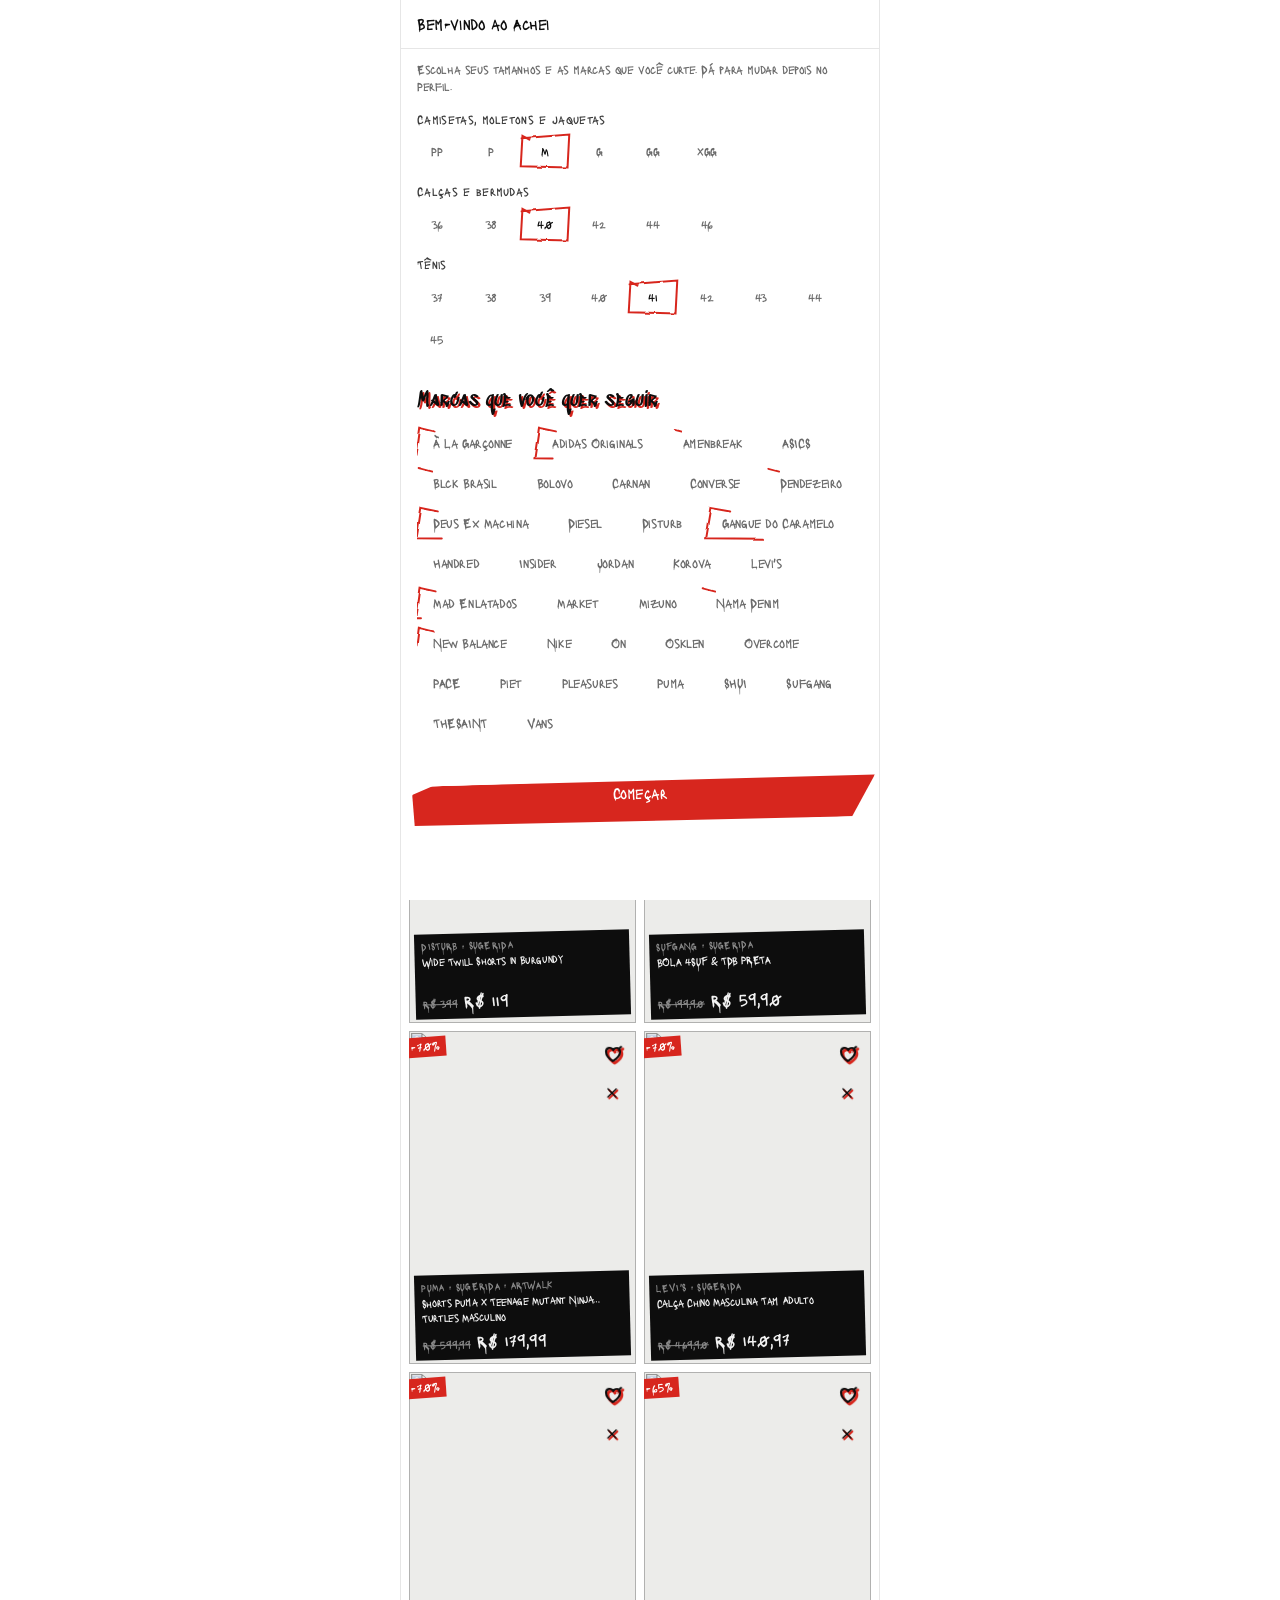
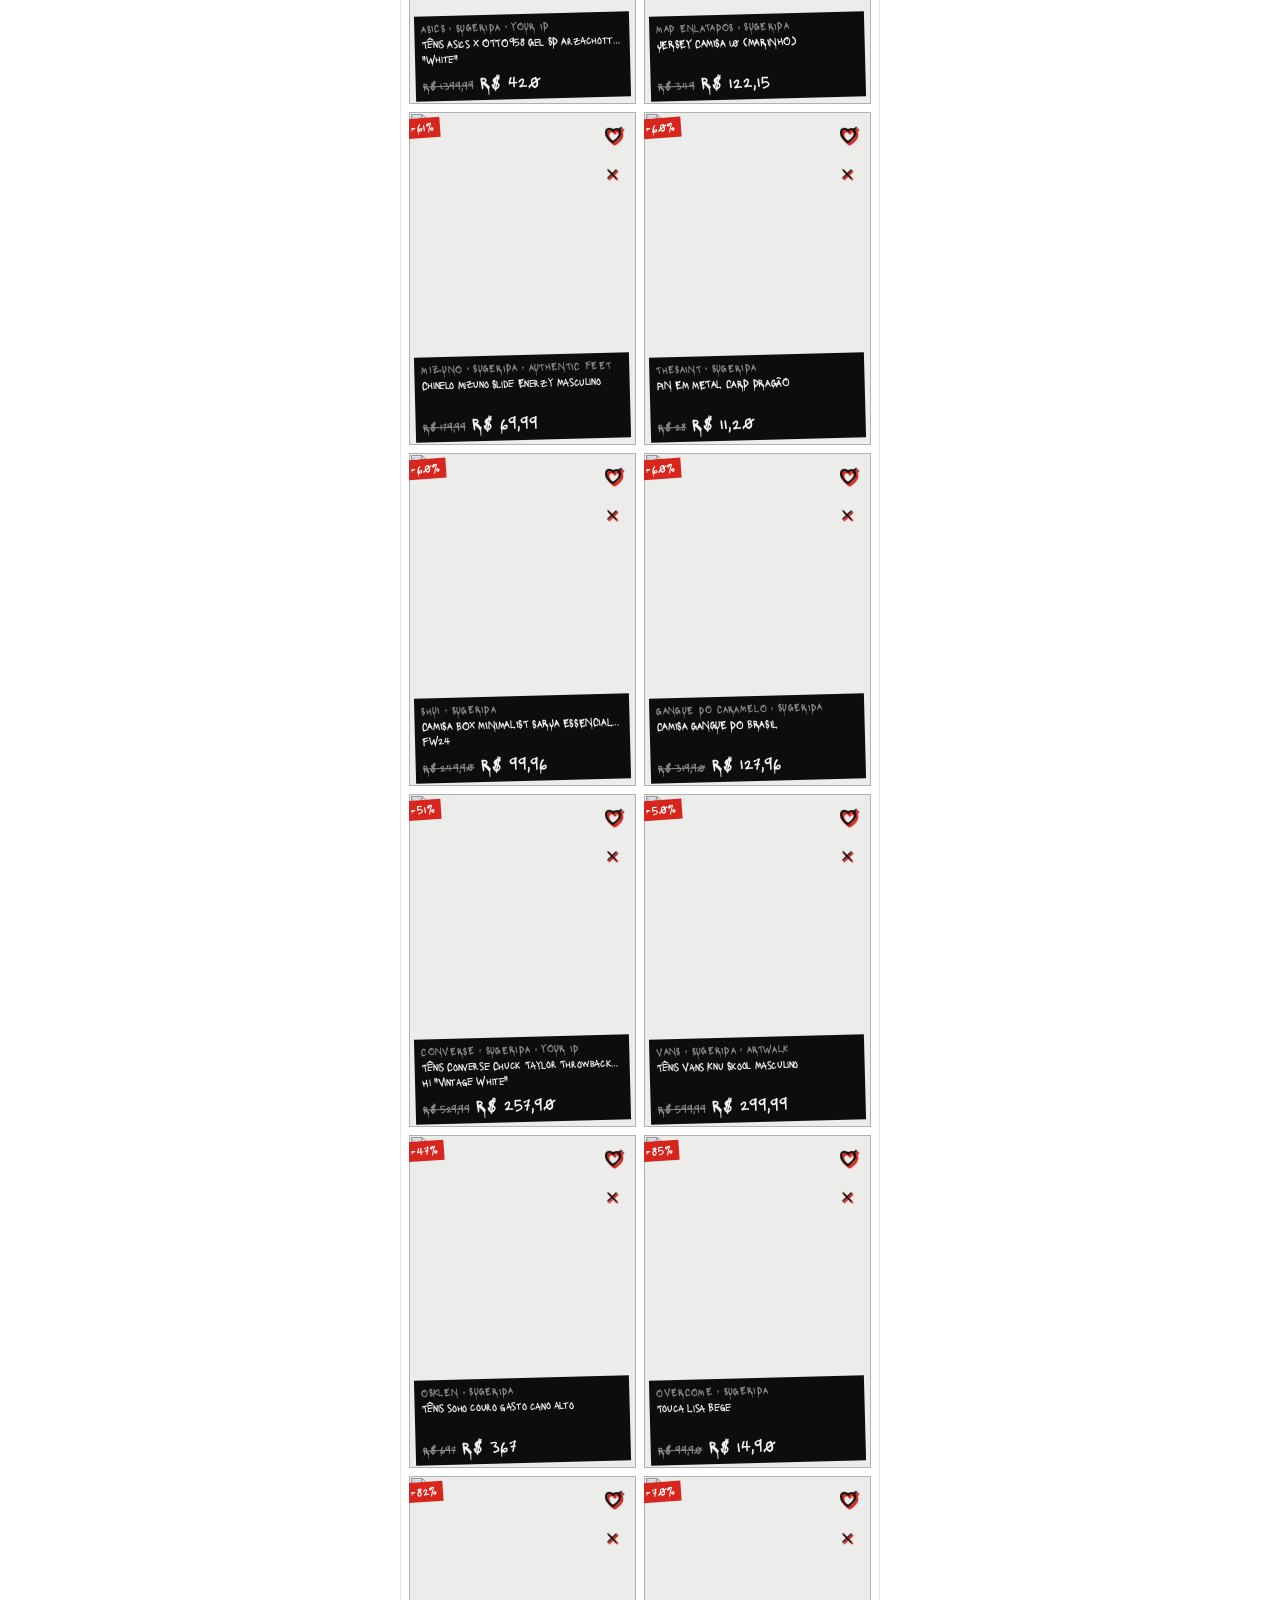
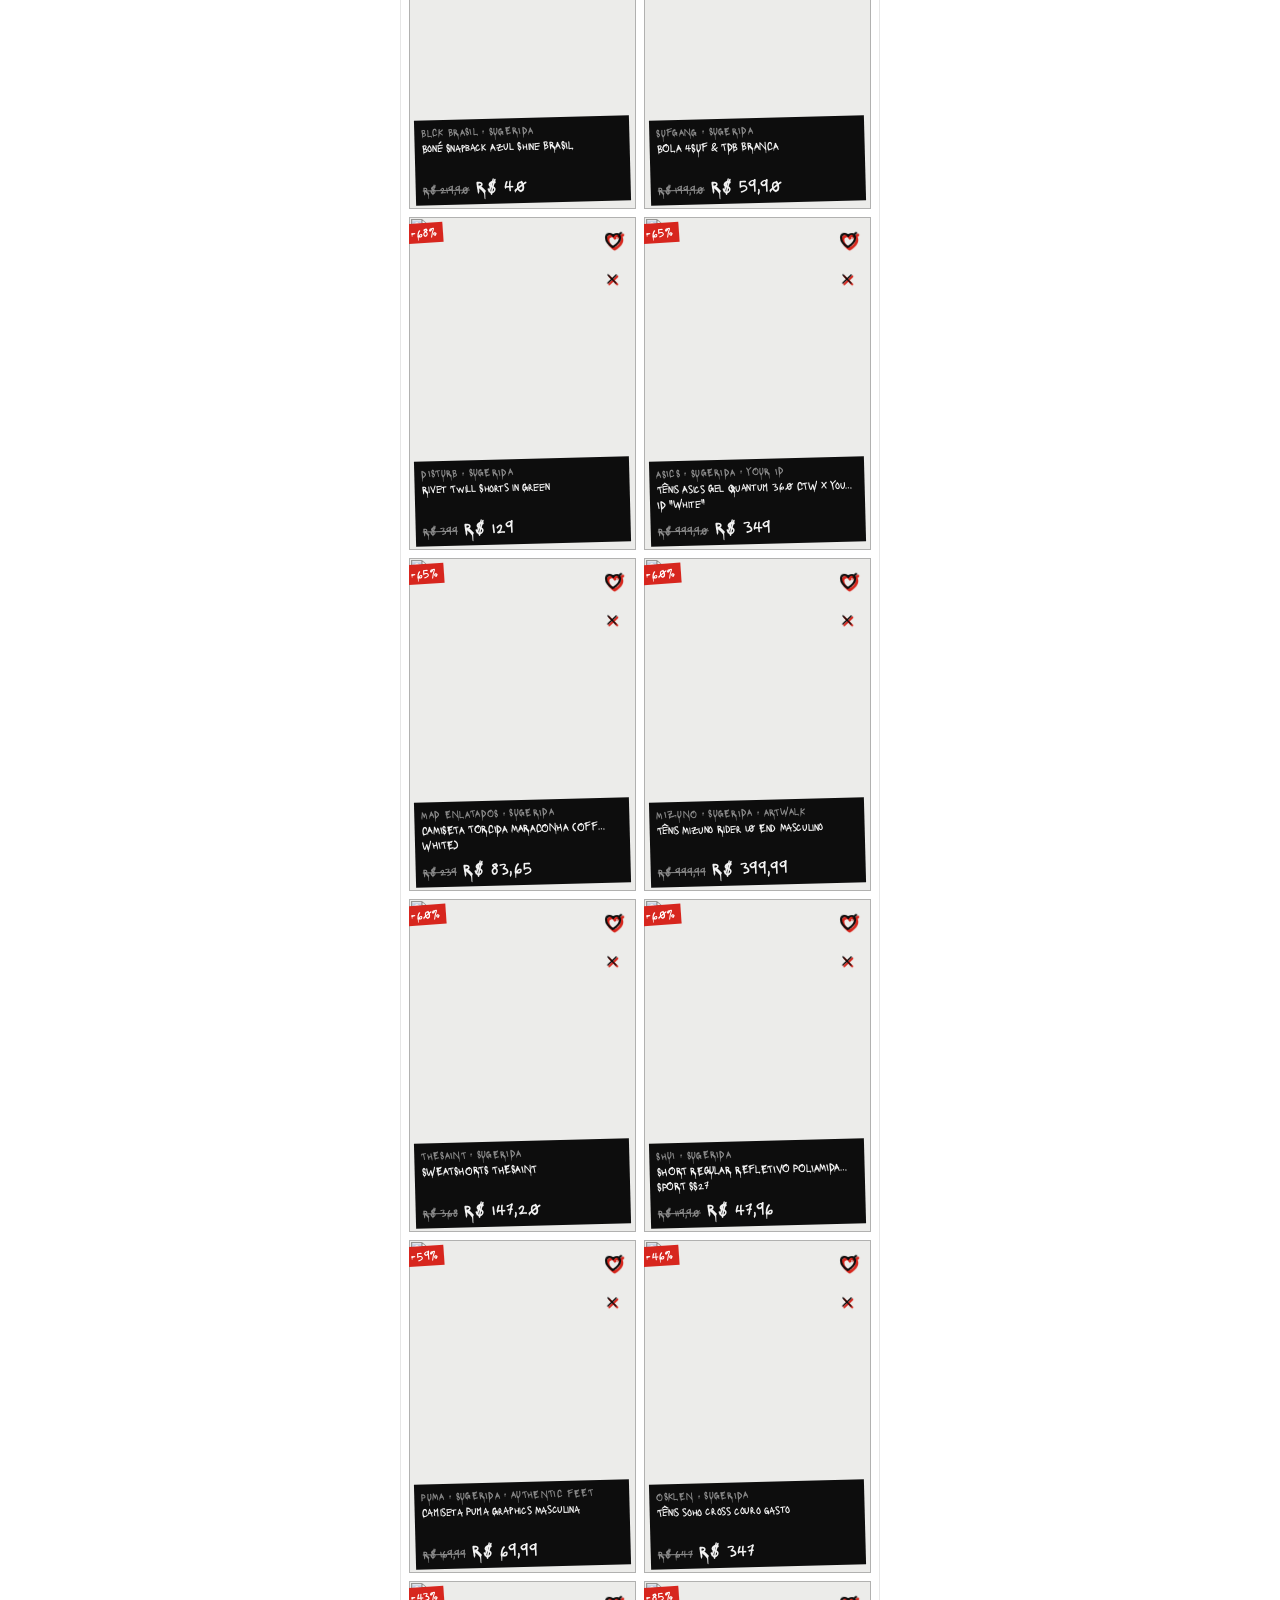
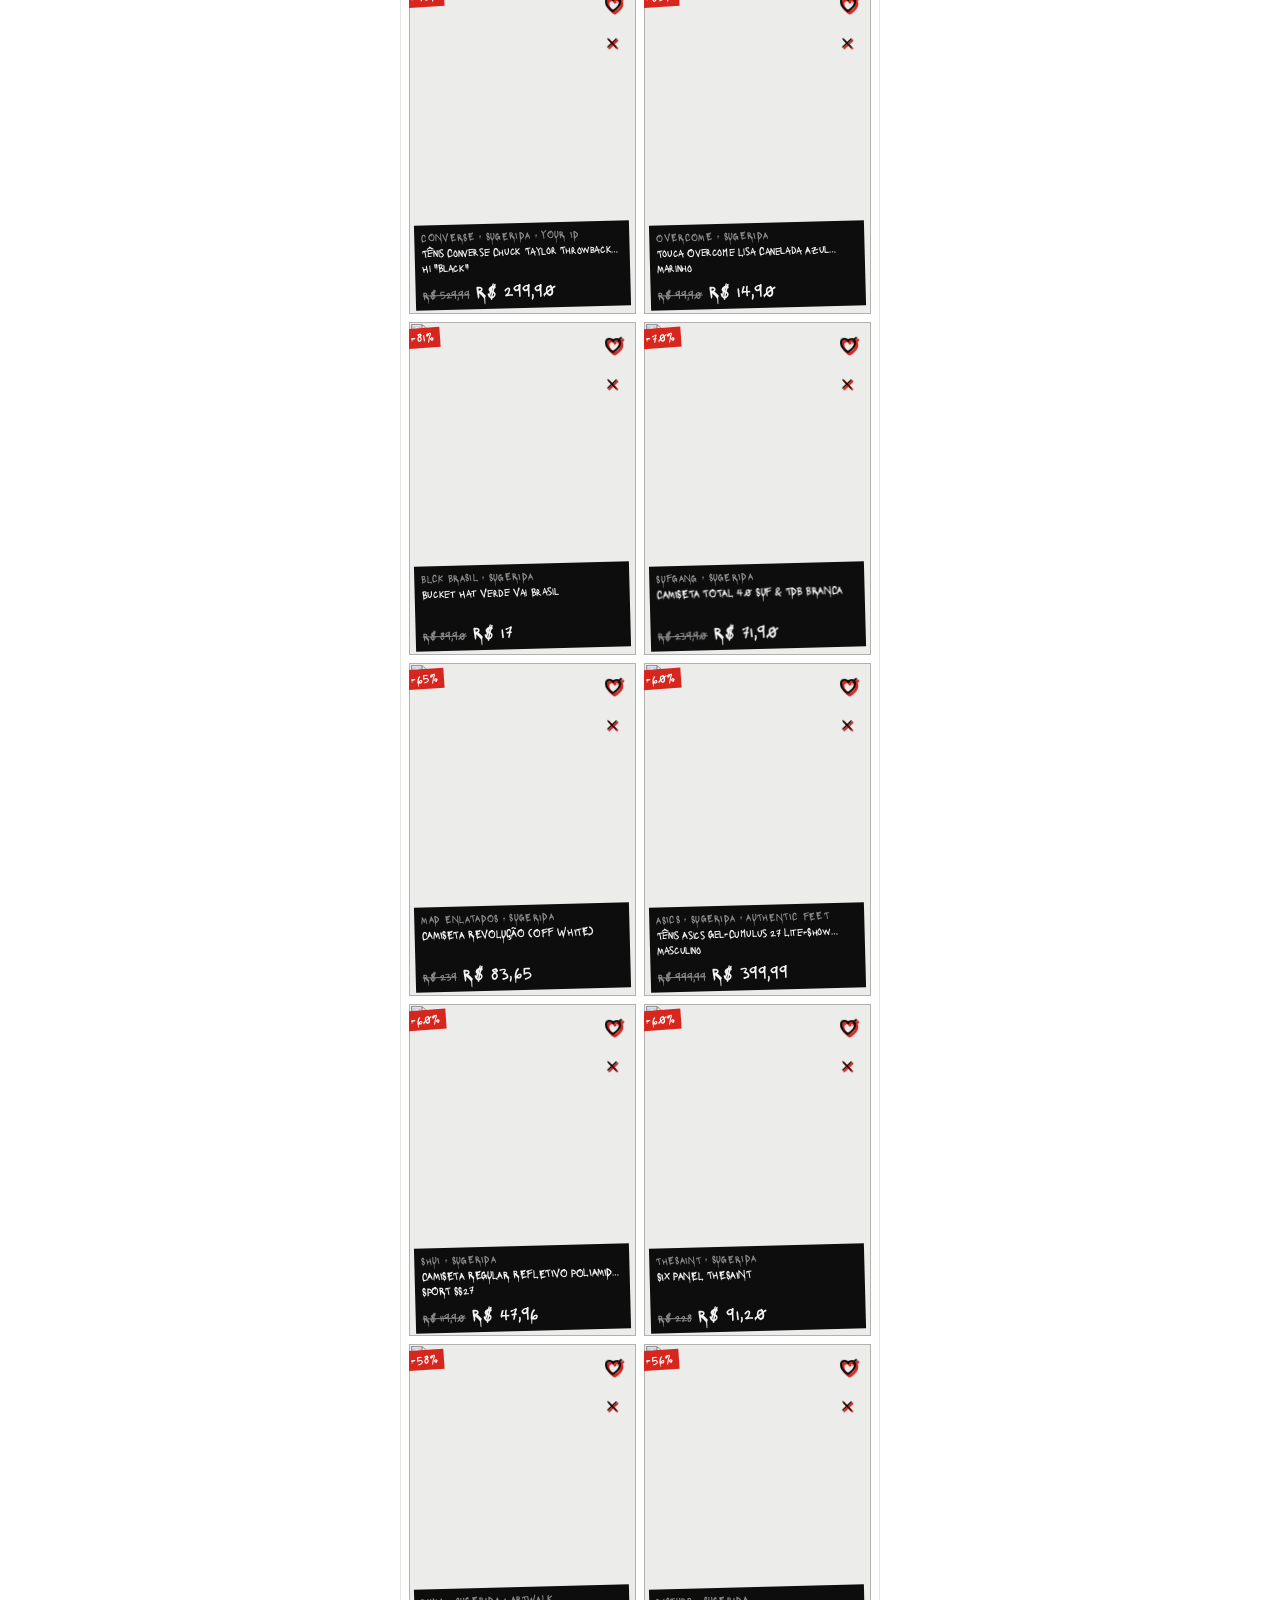
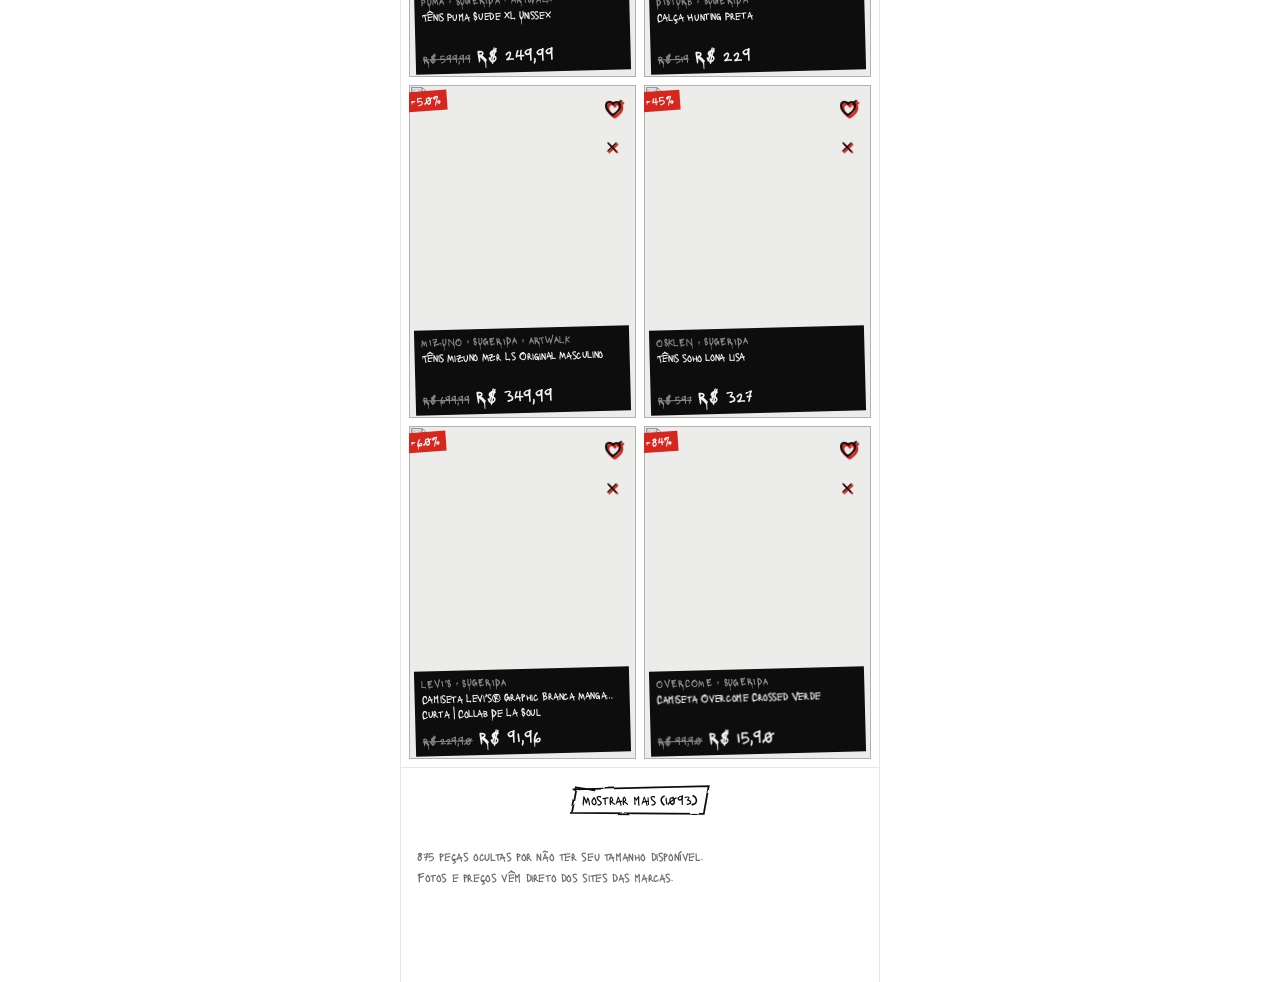
==== app/index.html @ 9a9fec75 "Importados atualizados (Farfetch)" ====
<!doctype html>
<html lang="pt-BR">
<head>
<meta charset="utf-8">
<meta name="viewport" content="width=device-width, initial-scale=1, viewport-fit=cover">
<meta name="apple-mobile-web-app-capable" content="yes">
<meta name="apple-mobile-web-app-status-bar-style" content="black-translucent">
<meta name="apple-mobile-web-app-title" content="Achei">
<meta name="theme-color" content="#0d0d0d">
<link rel="manifest" href="manifest.webmanifest?v=4">
<link rel="apple-touch-icon" href="achei4-180.png">
<link rel="icon" type="image/png" href="achei4-192.png">
<title>Achei</title>
<link rel="stylesheet" href="https://fonts.googleapis.com/css2?family=Sedgwick+Ave+Display&family=Lacquer&display=swap">
<style>
/* Carbon g100: coluna de celular, cabeçalho fixo, grade de 2 colunas, barra de abas inferior */
:root {
  color-scheme: dark;
  --bg: #161616; --layer: #262626; --layer2: #393939;
  --border: #393939; --border-strong: #6f6f6f;
  --fg: #f4f4f4; --fg2: #c6c6c6; --helper: #a8a8a8;
  --accent: #0f62fe; --accent-hover: #0353e9; --accent-fg: #ffffff; --chart: #78a9ff; --chart-fill: #0f62fe; --c-produto: #378ADD; --link: #78a9ff; --good: #42be65; --warn: #f1c21b; --bad: #fa4d56;
  --sale-bg: #a2191f; --sale-fg: #ffd7d9; --new-bg: #0043ce; --new-fg: #d0e2ff;
  --ok-bg: #044317; --ok-fg: #a7f0ba; --sug-bg: #491d8b; --sug-fg: #e8daff;
  --font: "IBM Plex Sans", "Helvetica Neue", Arial, sans-serif;
  --mono: "IBM Plex Mono", Menlo, "Courier New", monospace;
  --photo: #e8e6e1;   /* vitrine clara: fundo das fotos no tema escuro */
  --col: 480px; --nav-h: 56px;
}
/* tema claro (Carbon White) */
:root[data-tema="claro"] {
  color-scheme: light;
  --bg: #ffffff; --layer: #f4f4f4; --layer2: #e0e0e0;
  --border: #e0e0e0; --border-strong: #8d8d8d;
  --fg: #161616; --fg2: #525252; --helper: #6f6f6f;
  --accent: #161616; --accent-hover: #393939; --accent-fg: #ffffff; --chart: #161616; --chart-fill: #161616; --c-produto: #161616;
  --link: #161616; --good: #198038; --warn: #8e6a00; --bad: #da1e28;
  --sale-bg: #ffd7d9; --sale-fg: #a2191f; --new-bg: #161616; --new-fg: #ffffff;
  --ok-bg: #a7f0ba; --ok-fg: #044317; --sug-bg: #e8daff; --sug-fg: #491d8b;
  --photo: #f4f4f4;
}
:root[data-tema="claro"] .marca-app img { filter: none; mix-blend-mode: multiply; }
/* tema escuro: cada foto vira um quadro claro com cantos arredondados */
:root:not([data-tema="claro"]) .tile .ph { margin: 6px 6px 0; width: auto; border-radius: 6px; }
:root:not([data-tema="claro"]) .vitrine button, :root:not([data-tema="claro"]) .thumb, :root:not([data-tema="claro"]) .rec-pics button { border-radius: 6px; }
/* o branco das fotos se mistura ao fundo do quadro */
.ph img, .gallery img, .thumb img, .vitrine img, .rec-pics img { mix-blend-mode: multiply; }
* { box-sizing: border-box; }
html, body { margin: 0; background: var(--bg); color: var(--fg); }
body { font-family: var(--font); font-size: 14px; line-height: 1.43; letter-spacing: .16px; -webkit-font-smoothing: antialiased; -webkit-tap-highlight-color: transparent; }
body::before { content: ""; position: fixed; inset: 0 0 auto; height: env(safe-area-inset-top, 0px); z-index: 30; background: var(--bg); }
button, input, select { font: inherit; color: inherit; letter-spacing: inherit; }
button { cursor: pointer; }
a { color: inherit; }
img { max-width: 100%; display: block; }
[hidden] { display: none !important; }
:focus-visible { outline: 2px solid var(--fg); outline-offset: -2px; }
.mono { font-family: var(--mono); font-variant-numeric: tabular-nums; }

.app { max-width: var(--col); margin: 0 auto; min-height: 100vh; border-inline: 1px solid var(--border); padding-bottom: calc(var(--nav-h) + env(safe-area-inset-bottom, 0px) + 24px); }
.wrap { padding-left: max(16px, env(safe-area-inset-left, 0px)); padding-right: max(16px, env(safe-area-inset-right, 0px)); }

.hdr { position: sticky; top: env(safe-area-inset-top, 0px); z-index: 20; background: var(--bg); border-bottom: 1px solid var(--border); }
.hdr .wrap { display: flex; align-items: center; gap: 12px; min-height: 48px; padding-block: 8px; }
.hdr h1 { font-size: 20px; font-weight: 400; margin: 0; flex: 1; min-width: 0; white-space: nowrap; overflow: hidden; text-overflow: ellipsis; }
.hdr h1 b { font-weight: 600; }
.marca-app { display: inline-flex; align-items: center; gap: 8px; }
.marca-app img { width: 28px; height: 28px; filter: invert(1); mix-blend-mode: screen; }
.iconbtn { width: 40px; height: 40px; display: grid; place-items: center; background: none; border: 0; position: relative; flex: none; }
.iconbtn:hover { background: var(--layer); }
.iconbtn svg { width: 20px; height: 20px; fill: none; stroke: var(--fg); stroke-width: 1.5; }
.dot { position: absolute; top: 8px; right: 8px; width: 8px; height: 8px; border-radius: 50%; background: var(--bad); }

.intro { padding-block: 16px 12px; display: grid; gap: 2px; }
.intro p { margin: 0; color: var(--helper); font-size: 12px; letter-spacing: .32px; }

.chips { display: flex; gap: 8px; overflow-x: auto; padding-block: 4px 12px; scrollbar-width: none; }
.chips::-webkit-scrollbar { display: none; }
.chip { flex: none; height: 32px; padding: 0 16px; border: 1px solid var(--border-strong); background: transparent; border-radius: 16px; font-size: 13px; white-space: nowrap; }
.chip[aria-pressed="true"] { background: var(--fg); color: var(--bg); border-color: var(--fg); }
.ff { background: var(--layer); padding-block: 12px 0; margin-bottom: 12px; border-block: 1px solid var(--border); }
.ff-h { display: flex; align-items: baseline; justify-content: space-between; gap: 12px; padding-bottom: 8px; }
.ff-t { font-size: 13px; font-weight: 600; letter-spacing: .32px; text-transform: uppercase; }
.ff-h .t2 { font-size: 11px; color: var(--helper); }
.ordem { display: flex; align-items: center; justify-content: flex-end; gap: 8px; padding-bottom: 12px; }
.busca { display: grid; gap: 4px; padding-top: 8px; }
.busca .search { margin-block: 4px 0; }
.busca-acoes { display: flex; align-items: center; gap: 8px; flex-wrap: wrap; }
.busca-acoes .ordem { margin-left: auto; padding-bottom: 0; }
.filtros { display: grid; gap: 4px; background: var(--layer); padding: 12px; margin-top: 4px; }
.filtros .field select { background: var(--bg); }
.comparador { margin-block: 8px 4px; }
.comparador .rowbtn { padding-inline: 0; }
.ordem label { font-size: 12px; color: var(--helper); }
.ordem select { height: 32px; background: var(--layer); border: 0; border-bottom: 1px solid var(--border-strong); padding: 0 8px; font-size: 14px; max-width: 70%; }
.ff-chip { display: inline-flex; align-items: center; text-decoration: none; color: var(--fg); background: var(--bg); }
.acoes3 { display: grid; grid-template-columns: 1fr 1fr 1fr; gap: 1px; margin-top: 16px; }
.conv { display: grid; grid-template-columns: 1fr 1fr; gap: 8px; }
.conv .panel { gap: 2px; padding: 12px; }
.barra { display: flex; height: 14px; overflow: hidden; border-radius: 4px; }
.barra i { display: block; height: 100%; }
.nota { display: grid; margin-top: 10px; font-size: 13px; }
.nota > div { display: grid; grid-template-columns: 1fr auto 44px; gap: 8px; padding-block: 7px; border-bottom: 1px solid var(--border); align-items: center; }
.nota > div > span:first-child { display: flex; align-items: center; gap: 8px; }
.nota i { width: 10px; height: 10px; border-radius: 2px; flex: none; }
.nota .pct { color: var(--helper); text-align: right; font-size: 12px; }
.nota .tot { font-weight: 600; border-bottom: 1px solid var(--border-strong); }
.nota .imp { color: var(--fg); background: var(--layer); padding-inline: 8px; border-bottom: 0; }
.acoes3 .btn { height: 52px; padding: 0 10px; justify-content: center; font-size: 13px; text-align: center; }

.grid { display: grid; grid-template-columns: 1fr 1fr; gap: 1px; background: var(--border); border-block: 1px solid var(--border); }
.tile { background: var(--bg); border: 0; padding: 0; text-align: left; display: flex; flex-direction: column; min-width: 0; }
.tile:hover { background: var(--layer); }
.tilewrap { position: relative; display: flex; min-width: 0; background: var(--bg); }
.tilewrap > .tile { flex: 1; }
.heart { position: absolute; top: 6px; right: 6px; z-index: 2; width: 36px; height: 36px; border-radius: 50%; border: 0; background: rgba(22, 22, 22, .55); color: #fff; font-size: 19px; line-height: 1; display: grid; place-items: center; }
.heart.on { background: var(--bad); }
.naocurti { position: absolute; top: 48px; right: 6px; z-index: 2; width: 36px; height: 36px; border-radius: 50%; border: 0; background: rgba(22, 22, 22, .55); color: #fff; font-size: 15px; line-height: 1; display: grid; place-items: center; }
.toast:has(.toast-btn) { display: flex; align-items: center; justify-content: space-between; gap: 12px; }
.toast-btn { background: none; border: 0; color: inherit; font-weight: 600; text-decoration: underline; padding: 4px 0; flex: none; }
.ph { aspect-ratio: 4 / 5; width: 100%; max-width: 100%; position: relative; background: var(--photo); overflow: hidden; }
.ph img { width: 100%; height: 100%; object-fit: cover; }
.ph .tags { position: absolute; left: 8px; top: 8px; display: flex; flex-wrap: wrap; gap: 4px; }
.tile .body { padding: 10px 12px 16px; display: grid; gap: 2px; min-width: 0; }
.brand { font-size: 11px; letter-spacing: .32px; color: var(--helper); text-transform: uppercase; }
.pname { font-size: 13px; display: -webkit-box; -webkit-line-clamp: 2; -webkit-box-orient: vertical; overflow: hidden; min-height: 2.8em; }
.prices { display: flex; align-items: baseline; gap: 6px; flex-wrap: wrap; margin-top: 4px; }
.was { font-size: 11px; color: var(--helper); text-decoration: line-through; }
.now { font-size: 15px; font-weight: 500; }
.off { font-size: 11px; color: var(--good); }
.scoreline { display: flex; align-items: center; gap: 8px; margin-top: 6px; }
.meter { flex: 1; height: 4px; background: var(--layer2); position: relative; }
.meter i { position: absolute; inset: 0 auto 0 0; background: var(--fg2); }
.meter.hi i { background: var(--good); }
.score { font-size: 11px; }

.tag { display: inline-flex; align-items: center; height: 20px; padding: 0 8px; border-radius: 10px; font-size: 11px; font-weight: 500; letter-spacing: .32px; white-space: nowrap; }
.t-sale { background: var(--sale-bg); color: var(--sale-fg); }
.t-new { background: var(--new-bg); color: var(--new-fg); }
.t-ok { background: var(--ok-bg); color: var(--ok-fg); }
.t-sug { background: var(--sug-bg); color: var(--sug-fg); }
.t-gray { background: var(--layer2); color: var(--fg2); }
.t-intl { background: var(--sug-bg); color: var(--sug-fg); }
.justo { margin-bottom: 16px; }
.justo-scale { position: relative; display: grid; grid-template-columns: 1fr 1fr 1fr; gap: 2px; height: 6px; }
.justo-scale span:nth-child(1) { background: var(--good); }
.justo-scale span:nth-child(2) { background: var(--layer2); }
.justo-scale span:nth-child(3) { background: var(--bad); }
.justo-scale i { position: absolute; top: -5px; width: 4px; height: 16px; background: var(--fg); transform: translateX(-50%); }
.justo-legend { display: grid; grid-template-columns: 1fr 1fr 1fr; font-size: 11px; color: var(--helper); }
.justo-legend span:nth-child(2) { text-align: center; }
.justo-legend span:nth-child(3) { text-align: right; }
.breakdown { display: grid; gap: 6px; font-size: 13px; }
.breakdown div { display: flex; justify-content: space-between; gap: 12px; }
.breakdown .mono { white-space: nowrap; }
.breakdown .tot { border-top: 1px solid var(--border-strong); padding-top: 8px; font-weight: 600; }

.more { display: flex; justify-content: center; padding-block: 16px; }
.note { padding-block: 16px; color: var(--helper); font-size: 12px; display: grid; gap: 4px; }

.section-h { font-size: 14px; font-weight: 600; margin: 0; padding-block: 24px 8px; }
.section-sub { color: var(--helper); font-size: 12px; margin: -4px 0 8px; }
.list { border-top: 1px solid var(--border); }
.row { display: flex; gap: 12px; align-items: center; padding-block: 12px; border-bottom: 1px solid var(--border); min-width: 0; }
.row .grow { flex: 1; min-width: 0; display: grid; gap: 2px; }
.row .t1 { font-size: 14px; }
.row .t2 { font-size: 12px; color: var(--helper); }
.thumb { width: 64px; height: 80px; flex: none; background: var(--photo); border: 0; padding: 0; overflow: hidden; }
.thumb img { width: 100%; height: 100%; object-fit: cover; }
.logo { flex: none; width: 44px; height: 44px; border-radius: 50%; background: #fff; display: grid; place-items: center; overflow: hidden; box-shadow: inset 0 0 0 1px rgba(0,0,0,.08); }
.logo img { width: 64%; height: 64%; object-fit: contain; }
.logo.escuro { background: #161616; }
.logo.txt { background: var(--fg); color: var(--bg); font-weight: 600; font-size: 11px; letter-spacing: .5px; text-transform: uppercase; text-align: center; line-height: 1.1; padding: 4px; }
.logo.md { width: 52px; height: 52px; }
.logo.lg { width: 64px; height: 64px; }
.logo.lg.txt { font-size: 12px; }
.marcas-grid { display: grid; grid-template-columns: repeat(3, 1fr); gap: 8px; margin-top: 8px; }
.mg-card { position: relative; background: var(--layer); border-radius: 10px; }
.mg-abre { width: 100%; display: grid; justify-items: center; gap: 6px; padding: 14px 6px 12px; background: none; border: 0; color: var(--fg); text-align: center; }
.mg-nome { font-size: 13px; font-weight: 600; line-height: 1.2; }
.mg-sub { font-size: 11px; color: var(--helper); }
.mg-seguindo { position: absolute; top: 6px; right: 6px; width: 24px; height: 24px; border-radius: 50%; border: 0; background: var(--good); color: #fff; font-size: 12px; line-height: 1; }
.avatar { width: 40px; height: 40px; flex: none; background: var(--layer2); display: grid; place-items: center; font-family: var(--mono); font-size: 13px; }
.rowbtn { width: 100%; background: none; border: 0; border-bottom: 1px solid var(--border); text-align: left; }
.rowbtn:hover { background: var(--layer); }

.btn { height: 40px; padding: 0 16px; border: 0; background: var(--accent); color: var(--accent-fg); font-size: 14px; display: inline-flex; align-items: center; justify-content: space-between; gap: 24px; text-decoration: none; }
.btn:hover { background: var(--accent-hover); }
.btn.ghost { background: transparent; color: var(--link); padding: 0 8px; }
.btn.ghost:hover { background: var(--layer); }
.btn.tertiary { background: transparent; color: var(--fg); box-shadow: inset 0 0 0 1px var(--fg); }
.btn.tertiary:hover { background: var(--fg); color: var(--bg); }
.btn.sm { height: 32px; font-size: 13px; }

.search { display: flex; align-items: center; gap: 8px; height: 48px; background: var(--layer); border-bottom: 1px solid var(--border-strong); padding: 0 12px; margin-block: 16px 12px; }
.search svg { width: 18px; height: 18px; stroke: var(--helper); fill: none; stroke-width: 1.5; flex: none; }
.search input { flex: 1; min-width: 0; height: 100%; background: none; border: 0; outline: 0; font-size: 16px; }
.search input::placeholder { color: #6f6f6f; }
.field { display: grid; gap: 8px; padding-block: 8px; min-width: 0; }
.field label, .lbl { font-size: 12px; color: var(--fg2); letter-spacing: .32px; }
.field select, .field input[type="number"] { height: 40px; background: var(--layer); border: 0; border-bottom: 1px solid var(--border-strong); padding: 0 12px; font-size: 16px; min-width: 0; width: 100%; }
.field-row { display: grid; grid-template-columns: 1fr 1fr; gap: 12px; }
input[type="range"] { width: 100%; accent-color: var(--accent); }
.range-val { display: flex; justify-content: space-between; align-items: baseline; gap: 12px; }

.toggle { display: flex; align-items: center; justify-content: space-between; gap: 16px; padding-block: 12px; border-bottom: 1px solid var(--border); }
.toggle .grow { display: grid; gap: 2px; min-width: 0; }
.toggle small { color: var(--helper); font-size: 12px; }
.switch { width: 48px; height: 24px; border-radius: 12px; background: #8d8d8d; border: 0; position: relative; flex: none; transition: background .15s; }
.switch::after { content: ""; position: absolute; top: 3px; left: 3px; width: 18px; height: 18px; border-radius: 50%; background: #fff; transition: transform .15s; }
.switch[aria-checked="true"] { background: #24a148; }
.switch[aria-checked="true"]::after { transform: translateX(24px); }

.nav { position: fixed; bottom: 0; left: 0; right: 0; z-index: 25; max-width: var(--col); margin: 0 auto; background: var(--layer); border-top: 1px solid var(--border); border-inline: 1px solid var(--border); padding-bottom: env(safe-area-inset-bottom, 0px); padding-left: env(safe-area-inset-left, 0px); padding-right: env(safe-area-inset-right, 0px); display: grid; grid-template-columns: repeat(5, 1fr); }
.nav .navdot { position: absolute; top: 8px; left: calc(50% + 8px); width: 8px; height: 8px; border-radius: 50%; background: var(--bad); }
.rec { padding-block: 16px; border-bottom: 1px solid var(--border); display: grid; gap: 10px; }
.top-linha { display: flex; align-items: stretch; border-bottom: 1px solid var(--border); }
.top-linha > .row { flex: 1; min-width: 0; border-bottom: 0 !important; }
.top-fora { flex: none; width: 56px; display: grid; place-content: center; gap: 2px; background: none; border: 0; border-left: 1px solid var(--border); color: var(--helper); font-size: 18px; }
.top-fora span { font-size: 9px; }
.pixline { display: block; font-size: 11px; color: var(--good); margin-top: 2px; }
.pagto { display: grid; gap: 6px; margin: -4px 0 16px; font-size: 13px; color: var(--fg2); }
.mini-look { display: grid; grid-template-columns: 140px 1fr; gap: 12px; align-items: start; }
.mini-fig .boneco { zoom: .54; width: 260px; margin: 0; }
.mini-lista { display: grid; gap: 6px; min-width: 0; }
.mini-item { display: grid; gap: 1px; text-align: left; background: var(--layer); border: 0; padding: 6px 8px; min-width: 0; }
.mini-nome { font-size: 12px; white-space: nowrap; overflow: hidden; text-overflow: ellipsis; }
.boneco { width: min(260px, 72vw); margin: 8px auto 12px; padding: 12px 8px; background: var(--photo); border-radius: 8px; display: grid; justify-items: center; gap: 0; }
.boneco img { display: block; object-fit: contain; mix-blend-mode: multiply; }
.b-cabeca { height: 64px; width: 40%; display: grid; place-items: center; margin-bottom: -6px; position: relative; z-index: 2; }
.b-cabeca img { width: 100%; height: 100%; }
.b-rosto { width: 40px; height: 48px; border-radius: 50% 50% 46% 46%; background: #c9c4bb; display: block; }
.b-tronco { position: relative; width: 100%; height: 190px; z-index: 1; }
.b-tronco .b-fora { width: 100%; height: 100%; }
.b-tronco .b-dentro { position: absolute; width: 34%; height: 40%; right: -14%; bottom: -4%; border-radius: 6px; background: var(--photo); box-shadow: 0 0 0 2px var(--photo), 0 2px 8px rgba(0,0,0,.15); mix-blend-mode: normal; padding: 4px; }
.boneco img.recortada { mix-blend-mode: normal; }
.b-pernas { width: 70%; height: 200px; margin-top: -10px; }
.b-pernas img { width: 100%; height: 100%; }
.b-pes { width: 62%; height: 70px; margin-top: -4px; }
.b-pes img { width: 100%; height: 100%; }
.b-vazio { display: grid; place-items: center; height: 100%; font-size: 11px; color: #8d8d8d; font-style: normal; border: 1px dashed #c6c6c6; border-radius: 6px; }
.look-ops button[aria-pressed="true"] { outline: 2px solid var(--fg); outline-offset: -2px; }
.look-ops .look-sem { display: grid; place-items: center; min-width: 90px; background: var(--layer); border: 0; color: var(--helper); font-size: 12px; padding: 8px; }
.rec-top { display: flex; align-items: flex-start; gap: 12px; }
.rec-top .grow { flex: 1; min-width: 0; display: grid; gap: 2px; }
.rec-name { font-size: 16px; font-weight: 600; }
.rec-why { font-size: 13px; color: var(--fg2); }
.rec-pics { display: grid; grid-template-columns: repeat(3, 1fr); gap: 4px; }
.rec-pics button { border: 0; padding: 0; background: var(--photo); aspect-ratio: 4 / 5; overflow: hidden; }
.rec-pics img { width: 100%; height: 100%; object-fit: cover; }
.rec-links { display: flex; flex-wrap: wrap; gap: 4px 16px; font-size: 13px; }
.vitrine { display: flex; gap: 4px; overflow-x: auto; scroll-snap-type: x mandatory; scrollbar-width: none; margin-inline: calc(-1 * max(16px, env(safe-area-inset-left, 0px))); padding-inline: max(16px, env(safe-area-inset-left, 0px)); }
.vitrine::-webkit-scrollbar { display: none; }
.vitrine button { flex: none; width: 38%; border: 0; padding: 0; background: var(--photo); aspect-ratio: 4 / 5; position: relative; overflow: hidden; scroll-snap-align: start; }
.vitrine img { width: 100%; height: 100%; object-fit: cover; }
.vitrine .mono { position: absolute; left: 6px; bottom: 6px; background: rgba(22,22,22,.75); color: #fff; font-size: 11px; padding: 2px 6px; }
.rec-links a, .rec-links button { color: var(--link); background: none; border: 0; padding: 0; font-size: 13px; text-decoration: none; }
.nav button { height: var(--nav-h); background: none; border: 0; display: grid; place-items: center; gap: 2px; padding-top: 6px; font-size: 11px; color: var(--helper); letter-spacing: .32px; position: relative; }
.nav svg { width: 20px; height: 20px; fill: none; stroke: currentColor; stroke-width: 1.5; }
.nav button[aria-current="page"] { color: var(--fg); }
.nav button[aria-current="page"]::before { content: ""; position: absolute; top: -1px; left: 20%; right: 20%; height: 2px; background: var(--accent); }

.sheet { position: fixed; inset: 0; z-index: 40; max-width: var(--col); margin: 0 auto; background: var(--bg); overflow-y: auto; -webkit-overflow-scrolling: touch; border-inline: 1px solid var(--border); padding-top: env(safe-area-inset-top, 0px); padding-bottom: calc(env(safe-area-inset-bottom, 0px) + 32px); }
.sheet .hdr { top: 0; }
.gallery { display: flex; overflow-x: auto; scroll-snap-type: x mandatory; background: var(--photo); scrollbar-width: none; }
.gallery::-webkit-scrollbar { display: none; }
.gallery img { flex: none; width: 100%; aspect-ratio: 4 / 5; object-fit: cover; scroll-snap-align: start; }
.gallery-count { color: var(--helper); font-size: 11px; padding-top: 6px; }
.detail-head { padding-block: 12px 16px; display: grid; gap: 4px; }
.detail-head h2 { font-size: 22px; font-weight: 400; margin: 0; line-height: 1.27; text-wrap: balance; }
.bigprice { display: flex; align-items: baseline; gap: 12px; flex-wrap: wrap; margin-top: 8px; }
.bigprice .now { font-size: 28px; font-weight: 400; }
.sizes { display: flex; flex-wrap: wrap; gap: 6px; }
.size { min-width: 40px; height: 32px; padding: 0 8px; display: inline-grid; place-items: center; border: 1px solid var(--border-strong); font-family: var(--mono); font-size: 12px; }
.size.off { color: #6f6f6f; border-color: var(--border); text-decoration: line-through; }
.size.mine { border-color: var(--good); color: var(--good); }
.panel { background: var(--layer); padding: 16px; display: grid; gap: 12px; }
.bar-row { display: grid; grid-template-columns: 1fr auto; gap: 4px 12px; font-size: 13px; }
.bar-row .meter { grid-column: 1 / -1; }
.chart { width: 100%; height: auto; display: block; }
.chart text { fill: var(--helper); font-family: var(--mono); font-size: 10px; }
.notice { border-left: 3px solid var(--warn); background: var(--layer); padding: 12px 16px; font-size: 13px; display: grid; gap: 4px; }
.actions { display: grid; grid-template-columns: 1fr 1fr; gap: 1px; margin-top: 16px; }
.actions .btn { height: 56px; align-items: flex-start; padding-top: 12px; }

.toast { position: fixed; z-index: 60; left: 16px; right: 16px; margin: 0 auto; max-width: calc(var(--col) - 32px); bottom: calc(var(--nav-h) + env(safe-area-inset-bottom, 0px) + 12px); background: var(--fg); color: var(--bg); padding: 12px 16px; font-size: 13px; border-left: 3px solid var(--good); }
.loading { padding: 48px 16px; color: var(--helper); text-align: center; }

@media (max-width: 500px) { .app, .nav, .sheet { border-inline: 0; } }
/* selo "Powered by Netlify" (plano grátis) ficava por cima das abas Salvos e Perfil */
#nl-badge-frame { display: none !important; }
@media (prefers-reduced-motion: reduce) { * { transition: none !important; } }
</style>
<style id="redesign">
/* ===== Achei · visual novo (bloco 1: cores, fontes, ícones, navegação) — ver redesign/GUIA-REDESIGN-ACHEI.md ===== */
:root {
  color-scheme: dark;
  --bg: #0d0d0d; --layer: #1c1c1c; --layer2: #3a3a3a;
  --border: #1c1c1c; --border-strong: #3a3a3a;
  --fg: #f2f2f2; --fg2: #bdbdbd; --helper: #8a8a8a;
  --accent: #D7261E; --accent-hover: #b51f18; --accent-fg: #ffffff; --link: #f2f2f2;
  --good: #f2f2f2; --warn: #bdbdbd; --bad: #D7261E;
  --sale-bg: #D7261E; --sale-fg: #ffffff; --new-bg: #f2f2f2; --new-fg: #0d0d0d;
  --ok-bg: #1c1c1c; --ok-fg: #f2f2f2; --sug-bg: #1c1c1c; --sug-fg: #f2f2f2;
  --chart: #f2f2f2; --chart-fill: #D7261E; --c-produto: #f2f2f2;
  --photo: #d9d9d6; --spray: #D7261E;
  --font: "Lacquer", "Marker Felt", cursive; --mono: "Lacquer", "Marker Felt", cursive;
  --font-tag: "Sedgwick Ave Display", cursive;
}
:root[data-tema="claro"] {
  color-scheme: light;
  --bg: #ffffff; --layer: #f2f2f2; --layer2: #e6e6e6; --border: #e6e6e6; --border-strong: #bdbdbd;
  --fg: #0d0d0d; --fg2: #3a3a3a; --helper: #6b6b6b; --link: #0d0d0d;
  --accent: #D7261E; --accent-hover: #b51f18; --accent-fg: #ffffff;
  --good: #0d0d0d; --warn: #3a3a3a; --bad: #D7261E;
  --sale-bg: #D7261E; --sale-fg: #ffffff; --new-bg: #0d0d0d; --new-fg: #ffffff;
  --ok-bg: #f2f2f2; --ok-fg: #0d0d0d; --sug-bg: #f2f2f2; --sug-fg: #0d0d0d;
  --chart: #0d0d0d; --chart-fill: #D7261E; --c-produto: #0d0d0d; --photo: #ececea;
}
body { font-family: var(--font); font-size: 13px; letter-spacing: -0.03em; line-height: 1.4; }
button, input, select { letter-spacing: -0.03em; }
.mono { font-variant-numeric: normal; letter-spacing: 0; }
/* fotos sempre no fundo "vitrine" (roupa preta aparece no escuro) */
.tile .ph, .gallery, .thumb, .vitrine button, .rec-pics button, .boneco { background: var(--photo) !important; }
/* títulos em tag de muro: texto + sombra vermelha deslocada */
.tagtitulo { font-family: var(--font-tag); font-weight: 400; letter-spacing: 0; position: relative; display: inline-block; white-space: nowrap; transform: rotate(-5deg); margin: 4px 0 6px 4px; font-size: 26px; line-height: 1.1; }
.tagtitulo::before { content: attr(data-t); position: absolute; left: 3px; top: 3px; color: var(--spray); }
.tagtitulo > span { position: relative; }
.hdr h1 { overflow: visible; }
.section-h { font-family: var(--font-tag); font-weight: 400; letter-spacing: 0; font-size: 20px; text-shadow: 2px 2px 0 var(--spray); }
/* tudo de um destaque só: vermelho */
.meter.hi i, .meter i { background: var(--spray); }
.tag { border-radius: 0; }
.t-ok, .t-gray, .t-intl, .t-sug { background: transparent; color: var(--fg2); box-shadow: inset 0 0 0 1px var(--layer2); }
.pixline { color: var(--fg2); }
/* ícones rabiscados */
.iconbtn svg.ic, .nav svg.ic { width: auto; height: auto; stroke: none; }
.iconbtn { color: var(--fg); }
.heart { border-radius: 0 !important; background: transparent !important; color: #0d0d0d; }
.heart.on { background: transparent !important; }
.naocurti { border-radius: 0 !important; background: transparent !important; color: #0d0d0d; }
/* barra de navegação: ícone + nome, ativa com quadrado torto vermelho */
.nav { background: var(--bg); border-top: 1px solid var(--border); }
.nav button { color: var(--helper); font-size: 11px; }
.nav button .ic { opacity: .45; }
.nav button[aria-current="page"] { color: var(--fg); }
.nav button[aria-current="page"] .ic { opacity: 1; }
.nav button[aria-current="page"]::before { display: none; }
.nav .marca-ativa { position: absolute; inset: 6px 8px 4px; pointer-events: none; }
.nav .marca-ativa svg { width: 100%; height: 100%; overflow: visible; }
.nav .navdot { border-radius: 0; background: var(--spray); }
/* sem círculos: logos das marcas num quadrado torto */
.logo { border-radius: 0 !important; box-shadow: none !important; outline: 2px solid var(--fg); outline-offset: 0; transform: rotate(-2deg); }
.logo.txt { font-family: var(--font-tag); font-weight: 400; text-transform: none; font-size: 12px; }
.mg-card { border-radius: 0; }
.mg-seguindo { width: auto; height: auto; border-radius: 0; background: none; color: var(--spray); font-size: 11px; padding: 2px 4px; top: 4px; right: 4px; }
.top-linha .top-fora { color: var(--fg2); }
/* reduzir movimento: nada anima */
@media (prefers-reduced-motion: reduce) { *, *::before, *::after { animation: none !important; transition: none !important; } }

/* ===== bloco 2: botões, chips, interruptores, card e página do produto ===== */
/* botão principal: pincelada vermelha atrás do texto */
.btn { position: relative; isolation: isolate; background: none !important; color: #fff; border-radius: 0; box-shadow: none; font-family: var(--font); font-size: 15px; justify-content: center; }
.btn::before { content: ""; position: absolute; left: -6px; right: -6px; top: 14%; bottom: 6%; z-index: -1; background: var(--spray); transform: skewX(-14deg) rotate(-2deg); clip-path: polygon(0 18%, 4% 0, 100% 8%, 97% 100%, 2% 88%); }
.btn:active::before { animation: pincelar .4s ease-out; transform-origin: left; }
@keyframes pincelar { from { transform: skewX(-14deg) rotate(-2deg) scaleX(0); } to { transform: skewX(-14deg) rotate(-2deg) scaleX(1); } }
/* secundário: contorno torto branco (vira vermelho ao tocar / ativo) */
.btn.tertiary, .btn.ghost { color: var(--fg); }
.btn.tertiary::before, .btn.ghost::before { display: none; }
.btn.tertiary { box-shadow: none !important; }
.btn.tertiary:hover { background: none; color: var(--fg); }
.btn.ghost.sm, .btn.ghost { padding-inline: 4px; }
i.contorno { position: absolute; inset: 0; pointer-events: none; font-style: normal; }
i.contorno svg { width: 100%; height: 100%; overflow: visible; display: block; }
.btn.tertiary i.contorno path { stroke: var(--fg); transition: stroke .15s; }
.btn.tertiary:active i.contorno path, .btn.tertiary[aria-pressed="true"] i.contorno path { stroke: var(--spray); }
.btn.tertiary > *:not(i.contorno), .btn > span { position: relative; }
/* chips e tamanhos: só texto; o selecionado ganha o quadrado torto vermelho que se desenha */
.chip, .size { position: relative; background: none !important; border: 0 !important; border-radius: 0 !important; box-shadow: none !important; color: var(--helper); font-family: var(--font); }
.chip[aria-pressed="true"], .size.mine { color: var(--fg); }
.chip i.contorno, .size i.contorno { inset: -3px -6px; }
.chip i.contorno path, .size i.contorno path { stroke-dasharray: 260; stroke-dashoffset: 260; transition: stroke-dashoffset .4s ease-out; }
.chip[aria-pressed="true"] i.contorno path, .size.mine i.contorno path { stroke-dashoffset: 0; }
.size.off { color: var(--layer2); text-decoration: line-through; }
.sizes { gap: 10px 14px; }
/* interruptor: trilho torto + caixinha que desliza */
.switch { background: none !important; border: 0; padding: 0; width: 44px; height: 24px; box-shadow: none !important; flex: none; }
.switch::before, .switch::after { display: none !important; }
.switch svg { overflow: visible; display: block; }
.switch .trilho { stroke: var(--fg); transition: stroke .2s; }
.switch[aria-checked="true"] .trilho { stroke: var(--spray); }
.switch .caixa { fill: var(--fg); transition: transform .25s cubic-bezier(.3,1.5,.5,1); }
.switch[aria-checked="true"] .caixa { transform: translateX(18px); }
/* campos e painéis: retos, sem cantos redondos */
input, select, .panel, .notice, .field input, .search { border-radius: 0 !important; }
/* ---------- card de produto: foto inteira + faixa preta inclinada por cima ---------- */
.grid { gap: 8px; padding: 8px; background: transparent; }
.tilewrap { background: transparent; }
.tile { position: relative; background: transparent; border: 0; padding: 0; display: block; }
.tile .ph { aspect-ratio: 3 / 4.4; margin: 0 !important; border-radius: 0 !important; width: 100% !important; }
.tile .ph img { object-fit: contain; }
.tile .body { position: absolute; left: 6px; right: 6px; bottom: 6px; z-index: 1; background: #0d0d0d; color: #f2f2f2; padding: 5px 7px; transform: rotate(-1.5deg); display: grid; gap: 1px; }
.tile .body .brand { font-size: 10px; color: #8a8a8a; }
.tile .body .pname { font-size: 11px; color: #f2f2f2; -webkit-line-clamp: 1; line-clamp: 1; }
.tile .body .prices { gap: 6px; align-items: baseline; }
.tile .body .now { font-size: 17px; color: #f2f2f2; letter-spacing: 0; }
.tile .body .was { font-size: 11px; color: #8a8a8a; }
.tile .body .pixline, .tile .body .scoreline, .tile .body .t2 { display: none !important; }
/* etiqueta vermelha só para desconto ou queda (com os dois, só o desconto) */
.tile .tags { top: 6px; left: -4px; }
.tile .tags .tag { display: none; }
.tile .tags .t-sale, .tile .tags .t-baixou { display: inline-block; background: var(--spray); color: #fff; font-size: 12px; padding: 1px 6px; transform: rotate(-4deg); border-radius: 0; }
.tile .tags:has(.t-sale) .t-baixou { display: none; }
.heart { top: 6px; right: 6px; width: 34px; height: 34px; color: #0d0d0d; }
.naocurti { top: 44px; color: #0d0d0d; }
/* ---------- página do produto ---------- */
.resumo { display: flex; flex-wrap: wrap; gap: 8px 12px; margin: 12px 0 10px; }
.selo { position: relative; padding: 4px 10px; font-size: 13px; color: var(--fg); }
.selo b { color: var(--spray); font-weight: 400; }
.selo i.contorno path { stroke: var(--fg); }
.sanfona { border-top: 1px solid var(--border-strong); padding: 10px 0; }
.sanfona > button { width: 100%; display: flex; justify-content: space-between; align-items: center; background: none; border: 0; color: var(--fg); font: inherit; font-size: 15px; padding: 2px 0; }
.sanfona .mais { font-size: 20px; transition: transform .2s; color: var(--spray); }
.sanfona.aberta .mais { transform: rotate(45deg); }
.sanfona .conteudo { display: none; margin-top: 8px; }
.sanfona.aberta .conteudo { display: block; }
.sanfona .conteudo > h3.section-h:first-child, .sanfona .conteudo > .panel > .range-val > strong:first-child { display: none; }
.barra-fixa { position: sticky; bottom: 0; z-index: 5; background: var(--bg); border-top: 1px solid var(--border-strong); padding: 10px 14px calc(14px + env(safe-area-inset-bottom, 0px)); display: flex; align-items: center; gap: 14px; }
.barra-fixa .btn { flex: 1; height: 44px; }
.barra-ic { background: none; border: 0; color: var(--fg); display: grid; justify-items: center; gap: 2px; font: inherit; font-size: 10px; padding: 0; }
.barra-ic.ativo { color: var(--spray); }
.bigprice .now { font-size: 30px; letter-spacing: 0; }
.bigprice .off { background: var(--spray); color: #fff; padding: 1px 6px; transform: rotate(-4deg); display: inline-block; }
/* sem círculos */
.toast, .notice, .panel, .row, .thumb, .vitrine button, .gallery img { border-radius: 0 !important; }
/* tremida ao toque */
.tremer { animation: tremer .5s ease-out; }
@keyframes tremer { 20% { transform: rotate(-9deg) scale(1.15); } 45% { transform: rotate(7deg) scale(1.08); } 70% { transform: rotate(-4deg); } }

/* ===== bloco 3: logo, carregamento, telas vazias, abertura ===== */
.logo-tag { font-size: 28px; margin: 6px 0 4px 6px; }
/* carregamento: frase empilhada (1ª menor, 2ª maior e deslocada), inclinada e "fervendo" + ícone da aba se desenhando */
.carregando { min-height: 70vh; display: grid; place-content: center; justify-items: center; gap: 28px; }
.carregando .frase { display: grid; transform: rotate(-6deg); font-family: var(--font-tag); white-space: nowrap; text-shadow: 3px 3px 0 var(--spray); color: var(--fg); }
.carregando .l1 { font-size: 26px; }
.carregando .l2 { font-size: 44px; margin-left: 34px; line-height: 1; }
.carregando .l2.so { margin-left: 0; }
.carregando .desenhar { color: var(--fg); }
.desenhar path { stroke-dasharray: 120; animation: desenhar 1.8s ease-in-out infinite; }
@keyframes desenhar { 0% { stroke-dashoffset: 120; } 55%, 85% { stroke-dashoffset: 0; opacity: 1; } 100% { stroke-dashoffset: 0; opacity: 0; } }
/* telas vazias */
.vazio { display: grid; justify-items: center; text-align: center; gap: 10px; padding: 36px 24px; color: var(--fg); }
.vazio .tagtitulo { font-size: 26px; }
.vazio p { margin: 0; color: var(--fg2); font-size: 13px; max-width: 280px; }
.vazio .btn { margin-top: 6px; }
/* abertura: fundo branco, ~2 s */
#abertura { position: fixed; inset: 0; z-index: 100; background: #f2f2f2; display: grid; place-items: center; transition: opacity .3s; }
#abertura.saindo { opacity: 0; }
#abertura > * { grid-area: 1 / 1; }
#abertura .etq path { stroke-dasharray: 80; stroke-dashoffset: 80; animation: etq-desenha .6s ease-out forwards, some .2s .6s forwards; }
@keyframes etq-desenha { to { stroke-dashoffset: 0; } }
@keyframes some { to { opacity: 0; } }
#abertura .nome { color: #0d0d0d; opacity: 0; animation: quique .5s .65s cubic-bezier(.3,1.6,.5,1) forwards; }
#abertura .nome .tagtitulo { font-size: 64px; transform: rotate(-10deg) skewX(-8deg); letter-spacing: -2px; }
#abertura .nome .tagtitulo::before { left: 5px; top: 5px; }
@keyframes quique { 0% { opacity: 0; transform: scale(.3); } 100% { opacity: 1; transform: scale(1); } }
#abertura .marcas { width: min(320px, 84vw); height: auto; pointer-events: none; }
#abertura .marcas path { opacity: 0; animation: aparece .15s forwards; }
@keyframes aparece { to { opacity: 1; } }

/* animações de toque */
.btn.toque::before { animation: pincelar .4s ease-out; transform-origin: left; }
.desenhando i.contorno path, .marca-ativa.desenhando path { stroke-dasharray: 260; animation: tracar .45s ease-out both; }
@keyframes tracar { from { stroke-dashoffset: 260; } to { stroke-dashoffset: 0; } }
.chip:not([aria-pressed="true"]).desenhando i.contorno path, .size:not(.mine).desenhando i.contorno path { animation: none; }
.heart .ic, .barra-ic .ic, .iconbtn .ic, .nav .ic { transform-origin: center; }
.tremer { animation: tremer .5s ease-out !important; }
</style>
</head>
<body>
<div class="app" id="app"><p class="loading">Carregando catálogo…</p></div>
<nav class="nav" id="nav" aria-label="Navegação principal"></nav>
<div id="sheet" class="sheet" hidden></div>
<div id="toast" class="toast" role="status" hidden></div>

<script src="icones.js"></script>
<script src="core.js?v=1795796498"></script>
<script>
/* ---------- Ícones ---------- */
const ICON = {
  ofertas: icone('ofertas', 22), buscar: icone('buscar', 18), farfetch: icone('importados', 22), novas: icone('marcas', 22),
  marcas: icone('marcas', 22), salvos: icone('salvos', 22), perfil: icone('perfil', 22),
  bell: icone('alertas', 20), back: icone('voltar', 20), close: icone('fechar', 18),
};

/* ---------- Utilidades ---------- */
const esc = s => String(s ?? '').replace(/[&<>"']/g, c => ({ '&': '&amp;', '<': '&lt;', '>': '&gt;', '"': '&quot;', "'": '&#39;' }[c]));
const brl = v => 'R$ ' + v.toLocaleString('pt-BR', { minimumFractionDigits: v % 1 ? 2 : 0, maximumFractionDigits: 2 });
const img = (src, w = 600) => !src ? ''
  : src.includes('vteximg') ? src.replace(/\/ids\/(\d+)(-\d+-\d+)?\//, `/ids/$1-${w}-${Math.round(w * 1.25)}/`)
  // Nuvemshop: o endereço salvo é a miniatura de 50px; tamanhos que existem: 240, 320, 480, 640
  : src.includes('mitiendanube') ? src.replace(/-\d+-0\.(webp|jpg|png)/, `-${w > 480 ? 640 : 480}-0.$1`)
  : src.includes('farfetch-contents') ? src.replace(/_\d+\.jpg$/, w > 480 ? '_1000.jpg' : '_480.jpg')
  : src +(src.includes('?') ? '&' : '?') + 'width=' + w;
// atalhos para a sale de cada marca que você segue, aberta aqui mesmo com os dados do Achei
function saleBloco() {
  const marcas = S.follow.filter(n => DATA.produtos.some(p => p.marca === n));
  const itens = marcas.map(n => ({ n, q: DATA.produtos.filter(p => p.marca === n && !escondida(p)).map(evaluate).filter(e => e.ok && e.off > 0).length }))
    .sort((a, b) => b.q - a.q);
  if (!itens.length) return '';
  return `<div class="wrap ff">
    <div class="ff-h"><span class="ff-t">Sale das suas marcas</span><span class="t2">nos seus tamanhos</span></div>
    <div class="chips">${MODELOS.map(m => `<button class="chip ff-chip" data-busca="${esc(m)}" style="border-color:var(--link)">${esc(m)} ${icone('buscar', 12)}</button>`).join('')}${itens.map(({ n, q }) => `<button class="chip ff-chip" data-salebrand="${esc(n)}">${q ? `${esc(n)} (${q})` : `${esc(n)}: sem sale agora`}</button>`).join('')}</div>
  </div>`;
}
// modelos que você acompanha de perto: abrem a busca já filtrada
const MODELOS = ['New Balance 9060'];
// marcas que já eram "suas" antes de existir esta lista (para seguir sozinho as que entrarem depois)
const SEGUE_ANTIGAS = ['Carnan', 'Piet', 'PACE', 'À La Garçonne', 'Carhartt WIP', 'Adidas Originals', 'Jordan'];

/* ---------- Tema: claro (A) ou escuro com vitrine clara (B) ---------- */
const prefereClaro = window.matchMedia ? matchMedia('(prefers-color-scheme: light)') : null;
function aplicarTema() {
  const tema = S.tema === 'auto' ? (prefereClaro?.matches ? 'claro' : 'escuro') : S.tema;
  document.documentElement.dataset.tema = tema;
  document.querySelector('meta[name="theme-color"]')?.setAttribute('content', tema === 'claro' ? '#ffffff' : '#161616');
  document.querySelector('meta[name="apple-mobile-web-app-status-bar-style"]')?.setAttribute('content', tema === 'claro' ? 'default' : 'black-translucent');
}
const store = {
  get(k, d) { try { const v = localStorage.getItem('garimpo:' + k); return v ? JSON.parse(v) : d; } catch (e) { return d; } },
  set(k, v) { try { localStorage.setItem('garimpo:' + k, JSON.stringify(v)); } catch (e) {} },
};

/* ---------- Estado ---------- */
const DEFAULT_SIZES = { top: ['M'], bottom: ['40'], shoe: ['41'] };
const SIZE_OPTS = { top: Object.keys(TOP_EQ), bottom: Object.keys(BOTTOM_EQ), shoe: ['37', '38', '39', '40', '41', '42', '43', '44', '45'] };
// versões antigas guardavam um tamanho só por categoria
const asList = v => (Array.isArray(v) ? v : [v]).map(String);
// celular novo: ainda não salvou tamanhos nem marcas → mostra as boas-vindas para a pessoa escolher os dela
const PRIMEIRA_VEZ = store.get('sizes', null) === null && store.get('follow', null) === null && !store.get('boasVindas', false);
const loadSizes = () => { const s = store.get('sizes', DEFAULT_SIZES); return { top: asList(s.top), bottom: asList(s.bottom), shoe: asList(s.shoe) }; };
const sizesText = () => [S.sizes.top, S.sizes.bottom, S.sizes.shoe].map(l => l.join('/')).join(' · ');
const S = {
  tab: (t => t === 'novas' ? 'marcas' : t === 'buscar' ? 'ofertas' : t)(store.get('tab', 'ofertas')), cat: 'Tudo', limit: 40,
  q: '', qKind: 'Tudo', qBrand: 'Todas', qLoja: 'Todas', qMax: 3000, qSale: false, qBaixou: false, filtrosAbertos: false,
  sizes: loadSizes(), onlyMySize: store.get('onlyMySize', true),
  withSuggested: store.get('withSuggested', true), notaMin: store.get('notaMin', 70),
  saved: store.get('saved', {}), follow: store.get('follow', null),
  showIntl: store.get('showIntl', true), minSave: store.get('minSave', 20),
  tema: store.get('tema', 'auto'),   // auto (segue o iPhone), claro ou escuro
  sort: store.get('sort', 'nota'),
  modelos: store.get('modelos', []),   // alertas de modelo: { id, texto, max }
  curtidas: store.get('curtidas', {}),  // peças curtidas: chave -> { marca, kind, titulo, preco, em }
  canal: store.get('canal', ''),       // canal do ntfy (o mesmo assinado no app ntfy)
  dispensadas: store.get('dispensadas', []),
  carrinho: store.get('carrinho', {}),
  push: store.get('push', null),   // inscrição de notificações deste celular (endereço + chaves públicas)   // simulação de compra: chave -> { em }   // marcas sugeridas que você dispensou
  ocultas: store.get('ocultas', {}),
  gruposOcultos: store.get('gruposOcultos', {}),   // "Não curti" esconde o grupo: marca+tipo (tênis: marca+modelo) -> { em }   // peças marcadas como "Não curti": chave -> { marca, kind }
};

let DATA = { marcas: [], atualizado: '', produtos: [], hist: {} };

/* ---------- Carregamento ---------- */
async function load() {
  const get = async u => { const r = await fetch(u, { cache: 'no-store' }); if (!r.ok) throw new Error(u); return r.json(); };
  const idx = await get('data/marcas.json');
  const hist = await get('data/historico.json').catch(() => ({}));
  const cambio = await get('data/cambio.json').catch(() => null);
  LOGOS = await get('logos.json').catch(() => ({}));
  const lojasInfo = await get('data/lojas-info.json').catch(() => ({}));
  const fontes = idx.marcas.flatMap(m => (m.arquivos || []).map(a => ({ m, a })));
  const cats = await Promise.all(fontes.map(({ m, a }) => get(a).then(c => ({ m, c })).catch(() => null)));
  const segue = idx.marcas.filter(m => m.relacao === 'segue').map(m => m.nome);
  if (!S.follow) S.follow = PRIMEIRA_VEZ ? [] : [...segue];
  // marca que passou a ser "sua" (ex.: New Balance) entra sozinha na lista de seguidas
  const vistas = store.get('segueVistas', SEGUE_ANTIGAS);
  if (!PRIMEIRA_VEZ) for (const n of segue) if (!vistas.includes(n) && !S.follow.includes(n)) S.follow.push(n);
  store.set('segueVistas', segue);
  DATA = buildData(idx, cats, hist, cambio, lojasInfo);
  FF = await get("farfetch.json").catch(() => null);
  SX = await get("stockx.json").catch(() => null);
}

// o app aprende com o "Não curti": cada peça escondida da mesma marca e tipo empurra as parecidas para baixo no feed
const escondida = p => !!(S.ocultas[p.key] || S.gruposOcultos[grupoDe(p)]);
// esconde a peça e todas as iguais (mesma marca e tipo; tênis: mesmo modelo). Volta com "Desfazer".
let DESFAZER = null;
function esconderGrupo(p) {
  const g = grupoDe(p);
  const antes = { ocultas: S.ocultas, grupos: S.gruposOcultos };
  S.ocultas = { ...S.ocultas, [p.key]: { marca: p.marca, kind: p.kind } };
  if (g) S.gruposOcultos = { ...S.gruposOcultos, [g]: { em: Date.now() } };
  const n = g ? DATA.produtos.filter(q => grupoDe(q) === g).length : 1;
  DESFAZER = () => { S.ocultas = antes.ocultas; S.gruposOcultos = antes.grupos; };
  persist();
  toastAcao(n > 1 ? `Escondi ${n} peças: ${rotuloGrupo(g)}` : 'Escondi essa peça', 'Desfazer');
}
function toastAcao(msg, botao) {
  const t = document.getElementById('toast');
  t.innerHTML = `<span>${esc(msg)}</span><button class="toast-btn" data-desfazer>${esc(botao)}</button>`;
  t.hidden = false; clearTimeout(toastT); toastT = setTimeout(() => { t.hidden = true; DESFAZER = null; }, 6000);
}
/* ---------- Para você: peças parecidas com as que você curtiu ---------- */
// parecido = mesmo tipo, mesma marca, mesmas cores e detalhes do nome (oversized, cargo, bordado...), com preço bom
let PARA_VOCE = null;   // guarda a lista até as curtidas mudarem (é uma conta pesada)
function paraVoce() {
  const curt = Object.entries(S.curtidas).map(([k, c]) => acharPeca(k) || { key: k, marca: c.marca, kind: c.kind, titulo: c.titulo || '' });
  const assinatura = Object.keys(S.curtidas).join(',') + '|' + Object.keys(S.gruposOcultos).length + '|' + Object.keys(S.ocultas).length;
  if (PARA_VOCE && PARA_VOCE.assinatura === assinatura) return PARA_VOCE.lista;
  const base = curt.map(c => { const e = avaliar(c); return { c, t: tracos(c), preco: e?.ok ? e.price : null }; });
  const kinds = new Set(curt.map(c => c.kind)), marcas = new Set(curt.map(c => c.marca));
  const porMarca = {};
  const lista = base.length ? DATA.produtos.filter(q => (kinds.has(q.kind) || marcas.has(q.marca)) && !S.curtidas[q.key] && !escondida(q) && !S.dispensadas.includes(q.marca))
    .map(q => ({ q, e: evaluate(q) })).filter(x => x.e.ok)
    .map(x => {
      const tq = tracos(x.q);
      let melhor = -9;
      for (const { c, t, preco } of base) {
        const razao = preco ? x.e.price / preco : 1;
        const sim = (x.q.kind === c.kind ? 2 : 0) + (x.q.marca === c.marca ? 2 : 0) + t.cores.filter(v => tq.cores.includes(v)).length
          + 0.5 * t.estilo.filter(v => tq.estilo.includes(v)).length + (razao < 0.35 ? -2.5 : razao < 0.55 ? -1 : razao > 3 ? -1.5 : 0);
        if (sim > melhor) melhor = sim;
      }
      return { ...x, sim: melhor };
    })
    .filter(x => x.sim >= 3)
    .map(x => ({ ...x, s: x.sim + x.e.score / 40 + (x.e.off > 0 ? 1 : 0) }))
    .sort((a, b) => b.s - a.s)
    .filter(x => (porMarca[x.q.marca] = (porMarca[x.q.marca] || 0) + 1) <= 3).slice(0, 18) : [];
  PARA_VOCE = { assinatura, lista };
  return lista;
}
function paraVoceBloco() {
  const n = Object.keys(S.curtidas).length;
  if (!n) return `<div class="wrap"><div class="notice" style="margin:8px 0"><span>Curta peças no coração e eu monto aqui uma faixa <b>Para você</b> com peças parecidas.</span></div></div>`;
  const l = paraVoce();
  if (!l.length) return '';
  return `<div class="wrap"><h2 class="section-h" style="margin-top:8px">Para você</h2>
    <p class="section-sub">Parecidas com as ${n} ${n > 1 ? 'peças que você curtiu' : 'peça que você curtiu'}: mesmo tipo, marcas e cores, com preço bom.</p>
    <div class="vitrine">${l.map(x => `<button data-open="${esc(x.q.key)}" aria-label="${esc(x.q.titulo)}"><img loading="lazy" src="${esc(img(x.q.imagens[0], 300))}" alt=""><span class="mono">${brl(x.e.price)}${x.e.off > 0 ? ` · -${Math.round(x.e.off * 100)}%` : ''}</span></button>`).join('')}</div></div>`;
}

function naoCurtiContagem() {
  const c = {};
  for (const o of Object.values(S.ocultas)) c[o.marca + '|' + o.kind] = (c[o.marca + '|' + o.kind] || 0) + 1;
  return c;
}
const naoCurtiPeso = p => Math.min(40, 12 * (naoCurtiContagem()[p.marca + '|' + p.kind] || 0));
// o "Curti" faz o contrário: peças da mesma marca e tipo sobem; o mesmo tipo em outras marcas sobe um pouco
function estilo() {
  const mk = {}, marca = {}, kind = {};
  for (const c of Object.values(S.curtidas)) { mk[c.marca + '|' + c.kind] = (mk[c.marca + '|' + c.kind] || 0) + 1; marca[c.marca] = (marca[c.marca] || 0) + 1; kind[c.kind] = (kind[c.kind] || 0) + 1; }
  return { mk, marca, kind };
}
const curtiPeso = p => { const e = estilo(); return Math.min(30, 10 * (e.mk[p.marca + '|' + p.kind] || 0)) + Math.min(12, 3 * (e.marca[p.marca] || 0)) + Math.min(9, 3 * (e.kind[p.kind] || 0)); };

function feedList(filter) {
  const out = []; let hiddenSize = 0;
  for (const p of DATA.produtos) {
    if (escondida(p) || (filter && !filter(p))) continue;
    const e = evaluate(p);
    if (!e.ok) { if (e.avail.length) hiddenSize++; continue; }
    out.push({ p, e });
  }
  return { items: out.sort((a, b) => b.e.score - a.e.score || b.e.off - a.e.off), hiddenSize };
}

/* ---------- Componentes ---------- */
function tile({ p, e }) {
  const tags = [];
  if (e.intl) tags.push('<span class="tag t-intl">INTERNACIONAL</span>');
  if (e.off >= 0.05) tags.push(`<span class="tag t-sale">-${Math.round(e.off * 100)}%</span>`);
  if (e.novo) tags.push('<span class="tag t-new">Novo</span>');
  if (e.baixou) tags.push('<span class="tag t-baixou">Baixou</span>');
  else if (e.justo?.nivel === 'abaixo') tags.push('<span class="tag t-ok">Preço bom</span>');
  // o coração fica por cima da foto, fora do botão da peça, para curtir sem abrir
  const curti = !!S.curtidas[p.key];
  return `<div class="tilewrap"><button class="heart ${curti ? 'on' : ''}" data-curti="${esc(p.key)}" aria-pressed="${curti}" aria-label="${curti ? 'Remover curtida' : 'Curtir'}">${icone('salvos', 20, { cheio: curti })}</button><button class="naocurti" data-esconder="${esc(p.key)}" aria-label="Não curti: esconder esta e as iguais">${icone('fechar', 14)}</button><button class="tile" data-open="${esc(p.key)}">
    <div class="ph"><img loading="lazy" src="${esc(img(p.imagens[0], 540))}" alt=""><div class="tags">${tags.join('')}</div></div>
    <div class="body">
      <span class="brand">${esc(p.marca)}${p.relacao === 'sugerida' ? ' · sugerida' : ''}${e.lojas.length > 1 ? ` · ${e.lojas.length} lojas` : p.ofertas[0].loja.startsWith('Site ') ? '' : ` · ${esc(e.lojas[0].loja)}`}</span>
      <span class="pname">${esc(p.titulo)}</span>
      <span class="prices">${e.de ? `<span class="was mono">${brl(e.de)}</span>` : ''}<span class="now mono">${brl(e.price)}</span></span>
      ${e.lojas?.[0]?.pix ? `<span class="mono pixline">${brl(e.lojas[0].pix)} no Pix</span>` : ''}
      <span class="scoreline"><span class="meter ${e.score >= S.notaMin ? 'hi' : ''}"><i style="width:${e.score}%"></i></span><span class="score mono">Nota ${e.score}</span></span>
    </div></button></div>`;
}
const header = (title, extra = '') => `<header class="hdr"><div class="wrap"><h1>${/</.test(title) ? title : `<span class="tagtitulo" data-t="${esc(title)}"><span>${esc(title)}</span></span>`}</h1>${extra}</div></header>`;
function grid(items, moreKey) {
  if (!items.length) return '';
  const shown = items.slice(0, S.limit);
  return `<div class="grid">${shown.map(tile).join('')}</div>${items.length > S.limit ? `<div class="more"><button class="btn tertiary sm" data-more>Mostrar mais (${items.length - S.limit})</button></div>` : ''}`;
}
const activeBrands = () => new Set(DATA.marcas.filter(m => S.follow.includes(m.nome) || (S.withSuggested && m.relacao === 'sugerida' && !S.dispensadas.includes(m.nome))).map(m => m.nome));

/* ---------- Telas ---------- */
function viewOfertas() {
  const cabeca = header('<span class="tagtitulo logo-tag" data-t="Achei"><span>Achei</span></span>', `<button class="iconbtn" data-sw="qBaixou" aria-label="Só o que baixou de preço" aria-pressed="${S.qBaixou}" style="font-size:18px;${S.qBaixou ? "background:var(--layer2)" : ""}">${icone('baixou', 20)}</button><button class="iconbtn" data-top10 aria-label="Top 10 da semana" >${icone('top10', 20)}</button><button class="iconbtn" data-alerts aria-label="Alertas">${ICON.bell}${buildAlerts().length ? '<span class="dot"></span>' : ''}</button>`);
  const cats = `<div class="wrap chips" role="group" aria-label="Categoria">${['Tudo', 'Roupas', 'Tênis', 'Acessórios'].map(c => `<button class="chip" data-cat="${c}" aria-pressed="${S.cat === c}">${c}</button>`).join('')}</div>`;
  // com busca ou filtro: procura em todas as marcas e lojas, e compara as lojas
  if (buscando()) {
    const q = semAcento(S.q.trim()).split(/\s+/).filter(Boolean);
    let { items, hiddenSize } = feedList(p =>
      q.every(w => semAcento(p.marca + ' ' + p.titulo).includes(w)) &&
      (S.cat === 'Tudo' || p.cat === S.cat) && (S.qKind === 'Tudo' || p.kind === S.qKind) &&
      (S.qBrand === 'Todas' || p.marca === S.qBrand) && (S.qLoja === 'Todas' || p.ofertas.some(o => o.loja === S.qLoja)));
    items = ordenar(items.filter(x => (S.qMax >= 3000 || x.e.price <= S.qMax) && (!S.qSale || x.e.off > 0) && (!S.qBaixou || baixouRecente(x.e))));
    if (S.qBaixou) items.sort((a, b) => baixouRecente(b.e).queda - baixouRecente(a.e).queda);   // maiores quedas primeiro
    return cabeca + painelBusca() + cats + (S.qLoja === 'Todas' ? comparador(items) : '') + `
      <div class="wrap"><p class="section-sub" style="margin:12px 0">${items.length} ${items.length === 1 ? 'resultado' : 'resultados'}${hiddenSize ? ` · ${hiddenSize} ocultos sem seu tamanho` : ''}</p></div>
      ${grid(items) || telaVazia('buscaVazia', 'Nenhuma peça com essa busca. Tente outra palavra, outra marca ou um preço maior.')}`;
  }
  const brands = activeBrands();
  const { items, hiddenSize } = feedList(p => brands.has(p.marca) && (S.cat === 'Tudo' || p.cat === S.cat));
  // intercala marcas: cada peça seguinte da mesma marca perde 3 pontos na ordenação
  const rank = {};
  let deals = items.filter(x => x.e.off > 0 || x.e.score >= S.notaMin)
    .map(x => ({ x, k: x.e.score - 3 * (rank[x.p.marca] = (rank[x.p.marca] ?? -1) + 1) - naoCurtiPeso(x.p) + curtiPeso(x.p) }))
    .sort((a, b) => b.k - a.k).map(o => o.x);
  if (S.sort !== 'nota') deals = ordenar(deals);
  const fontes = DATA.marcas.filter(m => m.arquivos?.length && brands.has(m.nome)).length;
  return cabeca + painelBusca() + `
    <div class="wrap intro">
      <p>${deals.length} ofertas nos seus tamanhos (${esc(sizesText())}) em ${fontes} marcas · atualizado em ${esc(DATA.atualizado)}</p>
    </div>
    ${paraVoceBloco()}
    ${saleBloco()}
    ${cats}
    ${grid(deals) || telaVazia('semPromocao')}
    <div class="wrap note">${hiddenSize ? `<span>${hiddenSize} peças ocultas por não ter seu tamanho disponível.</span>` : ''}<span>Fotos e preços vêm direto dos sites das marcas.</span></div>`;
}

// ordenação escolhida pelo usuário (vale para Ofertas e Buscar)
const ORDENS = { nota: 'Melhor nota', menor: 'Menor preço', maior: 'Maior preço', desconto: 'Maior desconto', novos: 'Mais novos', justo: 'Mais abaixo do preço justo' };
function ordenar(lista) {
  const f = {
    nota: (a, b) => b.e.score - a.e.score,
    menor: (a, b) => a.e.price - b.e.price,
    maior: (a, b) => b.e.price - a.e.price,
    desconto: (a, b) => b.e.off - a.e.off || b.e.score - a.e.score,
    novos: (a, b) => String(b.p.publicado || '').localeCompare(String(a.p.publicado || '')),
    justo: (a, b) => (a.e.justo?.dif ?? 9) - (b.e.justo?.dif ?? 9),
  }[S.sort] || ((a, b) => b.e.score - a.e.score);
  return [...lista].sort(f);
}
const seletorOrdem = id => `<div class="ordem"><label for="${id}">Ordenar por</label><select id="${id}" data-ordem>${Object.entries(ORDENS).map(([k, v]) => `<option value="${k}" ${S.sort === k ? 'selected' : ''}>${v}</option>`).join('')}</select></div>`;

/* ---------- Busca e filtros (dentro de Ofertas) ---------- */
// baixou de preço nos últimos 14 dias (mais amplo que os avisos: qualquer queda conta)
function baixouRecente(e) {
  if (!e.hist || e.hist.length < 2) return null;
  const lim = Date.now() - 14 * 864e5;
  const antes = e.hist.slice(0, -1).filter(([d]) => new Date(d) >= lim).map(([, v]) => v);
  const max = antes.length ? Math.max(...antes) : 0;
  return max > e.price ? { antes: max, queda: 1 - e.price / max } : null;
}
const filtrosAtivos = () => [S.qKind !== 'Tudo', S.qBrand !== 'Todas', S.qLoja !== 'Todas', S.qSale, S.qBaixou, S.qMax < 3000].filter(Boolean).length;
const buscando = () => !!S.q.trim() || filtrosAtivos() > 0;
function painelBusca() {
  const marcas = ['Todas', ...DATA.marcas.filter(m => m.arquivos?.length).map(m => m.nome)];
  const lojas = ['Todas', ...new Set(DATA.produtos.flatMap(p => p.ofertas.map(o => o.loja)))].sort((a, b) => a === 'Todas' ? -1 : b === 'Todas' ? 1 : a.localeCompare(b));
  const kinds = ['Tudo', ...Object.keys(KIND_LABEL).filter(k => DATA.produtos.some(p => p.kind === k))];
  const n = filtrosAtivos();
  return `<div class="wrap busca">
    <label class="search"><span>${ICON.buscar}</span><input id="q" type="search" placeholder="Busque uma peça, modelo ou marca (ex.: 9060)" value="${esc(S.q)}" autocomplete="off" enterkeyhint="search"></label>
    <div class="busca-acoes">
      <button class="chip" data-filtros aria-expanded="${S.filtrosAbertos}">Filtros${n ? ` (${n})` : ''} <span style="display:inline-block;${S.filtrosAbertos ? 'transform:rotate(180deg)' : ''}">${icone('filtro', 12)}</span></button>
      ${buscando() ? '<button class="chip" data-limpar>Limpar busca</button>' : ''}
      ${seletorOrdem('sortOfertas')}
    </div>
    ${S.filtrosAbertos ? `<div class="filtros">
      <span class="lbl">Tipo de peça</span>
      <div class="chips" role="group" aria-label="Tipo de peça">${kinds.map(k => `<button class="chip" data-qkind="${k}" aria-pressed="${S.qKind === k}">${k === 'Tudo' ? 'Tudo' : KIND_LABEL[k]}</button>`).join('')}</div>
      <div class="field-row">
        <div class="field"><label for="qBrand">Marca</label><select id="qBrand">${marcas.map(b => `<option ${b === S.qBrand ? 'selected' : ''}>${esc(b)}</option>`).join('')}</select></div>
        <div class="field"><label for="qLoja">Loja</label><select id="qLoja">${lojas.map(b => `<option ${b === S.qLoja ? 'selected' : ''}>${esc(b)}</option>`).join('')}</select></div>
      </div>
      <div class="field"><div class="range-val"><label for="qMax">Preço até</label><span class="mono lbl">${S.qMax >= 3000 ? 'qualquer' : brl(S.qMax)}</span></div><input id="qMax" type="range" min="100" max="3000" step="50" value="${S.qMax}"></div>
      <div class="toggle"><div class="grow"><span>Só peças com desconto</span></div><button class="switch" role="switch" data-sw="qSale" aria-checked="${S.qSale}" aria-label="Só peças com desconto"></button></div>
      <div class="toggle"><div class="grow"><span>Só o que baixou de preço</span><span class="t2" style="display:block;font-size:12px;color:var(--helper)">Qualquer queda nos últimos 14 dias, maiores quedas primeiro</span></div><button class="switch" role="switch" data-sw="qBaixou" aria-checked="${S.qBaixou}" aria-label="Só o que baixou de preço"></button></div>
    </div>` : ''}
  </div>`;
}

// modelo: o nome da peça sem a marca e sem palavras genéricas ("Tênis New Balance 9060 Unissex" → "9060")
const GENERICAS = new Set(['tenis', 'tênis', 'unissex', 'unisex', 'masculino', 'masculina', 'feminino', 'feminina', 'de', 'da', 'do', 'com', 'e', 'em', 'the', 'men', 'mens', 'adulto']);
function modeloChave(p) {
  const marca = new Set(p.marca.toLowerCase().split(/\s+/));
  return p.titulo.toLowerCase().normalize('NFD').replace(/[̀-ͯ]/g, '').split(/[^a-z0-9]+/)
    .filter(w => w && !GENERICAS.has(w) && !marca.has(w) && !(p.marca === 'Adidas Originals' && w === 'adidas')).sort().join(' ');
}
// comparador: para o que foi buscado, qual loja tem mais barato e quais dos seus tamanhos cada uma tem
function porLoja(lista) {
  const lojas = {};
  for (const { p, e } of lista) for (const l of e.lojas) {
    const o = p.ofertas.find(x => x.loja === l.loja);
    const tam = (o?.variantes || []).filter(v => v.a && v.p >= 10 && fits(v.t, p.group) && p.group !== 'one').map(v => sizeLabel(v.t));
    const L = (lojas[l.loja] ||= { loja: l.loja, min: Infinity, n: 0, tam: new Set(), melhor: null });
    L.n++; tam.forEach(t => L.tam.add(t));
    if (l.price < L.min) { L.min = l.price; L.melhor = p; }
  }
  return Object.values(lojas).sort((a, b) => a.min - b.min);
}
// ordem natural dos tamanhos: números primeiro, depois PP, P, M, G, GG, XGG
const ordemTam = t => (isNaN(+t) ? 100 + ['PP', 'P', 'M', 'G', 'GG', 'XGG'].indexOf(t) : +t);
const tamTxt = s => [...s].sort((m, n) => ordemTam(m) - ordemTam(n)).join(', ');
const seloLoja = (L, i) => i !== 0 ? '' : L[1] && L[1].min === L[0].min ? '<span class="tag t-gray">Mesmo preço</span>' : '<span class="tag t-ok">Mais barato</span>';
const semAcento = s => s.toLowerCase().normalize('NFD').replace(/[\u0300-\u036f]/g, '');
function comparador(lista) {
  const L = porLoja(lista);
  if (L.length < 2) return '';
  const [a, b] = L, eco = Math.round((1 - a.min / L[L.length - 1].min) * 100);
  return `<div class="wrap"><div class="panel comparador">
    <strong>Onde está mais barato: "${esc(S.q.trim() || 'sua busca')}"</strong>
    <span class="t2" style="color:var(--fg2);font-size:13px"><b>${esc(a.loja.replace(/^Site /, 'Site da '))}</b> tem a partir de <b class="mono">${brl(a.min)}</b>${eco > 0 ? `, ${eco}% menos que a loja mais cara` : ''}. Preços nos seus tamanhos; cores podem variar.</span>
    <div class="list">${L.map((x, i) => `<button class="row rowbtn" data-loja="${esc(x.loja)}">
      <div class="grow"><span class="t1">${esc(x.loja)} ${seloLoja(L, i)}</span>
        <span class="t2">${x.n} ${x.n > 1 ? 'opções' : 'opção'}${x.tam.size ? ` · seus tamanhos: ${tamTxt(x.tam)}` : ''}</span></div>
      <span class="mono" style="font-size:15px">${brl(x.min)}</span></button>`).join('')}</div>
    <span class="t2" style="color:var(--helper);font-size:11px">Só lojas confiáveis: sites oficiais das marcas e grandes multimarcas. Toque numa loja para ver só as peças dela.</span>
  </div></div>`;
}

/* ---------- Marcas novas: escolhidas e mostradas pelo seu estilo, não pela nota ---------- */
// fotos de vitrine: peças do tipo que você curte primeiro, depois a ordem da própria loja (as marcas põem as melhores na frente)
function fotosBonitas(m, n = 6) {
  const e = estilo(), todas = DATA.produtos.filter(p => p.marca === m.nome);
  return todas.map((p, i) => ({ p, ev: evaluate(p), i }))
    .filter(x => x.ev.ok && x.p.imagens.length && !escondida(x.p))
    .map(x => ({ ...x, s: 3 * (e.kind[x.p.kind] || 0) + 2 * (1 - x.i / todas.length) + (x.p.imagens.length > 1 ? 0.5 : 0) + (x.p.cat === 'Acessórios' ? -1.5 : 0) + (x.ev.novo ? 0.5 : 0) + (S.curtidas[x.p.key] ? 5 : 0) }))
    .sort((a, b) => b.s - a.s).slice(0, n);
}
// afinidade da marca com o que você curtiu: mesma marca pesa muito; tipos de peça que você curte pesam pela quantidade
function afinidade(m) {
  const e = estilo(), ps = DATA.produtos.filter(p => p.marca === m.nome);
  if (!ps.length) return 0;
  const tipos = Object.entries(e.kind).reduce((s, [k, v]) => s + v * ps.filter(p => p.kind === k).length / ps.length, 0);
  return 10 * (e.marca[m.nome] || 0) + 4 * tipos;
}
// logo da marca (app/logos/), num círculo; sem logo, o nome escrito em destaque
let LOGOS = {};
const slugMarca = n => n.normalize('NFD').replace(/[̀-ͯ]/g, '').toLowerCase().replace(/[^a-z0-9]/g, '');
function logoMarca(nome, cls = '') {
  const l = LOGOS[slugMarca(nome)];
  if (l) return `<span class="logo ${cls} ${l.bg === 'dark' ? 'escuro' : ''}"><img src="logos/${esc(l.f)}" alt="${esc(nome)}" loading="lazy"></span>`;
  return `<span class="logo txt ${cls}">${esc(nome.length > 9 ? nome.split(/\s+/).map(w => w[0]).join('').slice(0, 3) : nome)}</span>`;
}
function cardMarca(m) {
  const fotos = fotosBonitas(m);
  const ps = DATA.produtos.filter(p => p.marca === m.nome).map(evaluate).filter(e => e.ok);
  const sale = ps.filter(e => e.off > 0);
  const max = sale.length ? Math.round(Math.max(...sale.map(e => e.off)) * 100) : 0;
  const nova = m.liberada && m.liberada === ultimaLeva(); // selo só para a leva mais recente
  return `<div class="rec">
    <div class="rec-top">${logoMarca(m.nome, 'md')}<div class="grow"><span class="rec-name">${esc(m.nome)} ${nova ? '<span class="tag t-new" style="margin-left:4px">Nova</span>' : ''}</span><span class="rec-why">${esc(m.obs.replace(/\s*\((lojas|site)[^)]*\)/i, ''))}</span>
      <span class="t2" style="color:var(--helper);font-size:12px">${ps.length} peças nos seus tamanhos${sale.length ? ` · ${sale.length} em sale, até ${max}%` : ''}</span></div>
      <button class="btn sm" data-follow="${esc(m.nome)}">Seguir</button></div>
    ${fotos.length ? `<div class="vitrine">${fotos.map(x => `<button data-open="${esc(x.p.key)}" aria-label="${esc(x.p.titulo)}"><img loading="lazy" src="${esc(img(x.p.imagens[0], 300))}" alt=""><span class="mono">${brl(x.ev.price)}</span></button>`).join('')}</div>` : ''}
    <div class="rec-links"><button data-brand="${esc(m.nome)}">Ver todas as peças</button><button data-dispensar="${esc(m.nome)}" style="color:var(--helper)">Dispensar marca ${icone('fechar', 10)}</button></div>
  </div>`;
}

/* ---------- Aba Farfetch: marcas e achados escolhidos à mão (o robô não consegue ler a Farfetch) ---------- */
let FF = null, SX = null;
// A Farfetch Brasil já embute o imposto de importação no preço e cobra o frete internacional à parte.
// Separamos o total pago em produto, frete e impostos (estimativa com as alíquotas de farfetch.json).
function custoFarfetch(preco) {
  const c = FF?.custos || { freteBRL: 99, ii: 0.6, icms: 0.17 };
  const total = preco + c.freteBRL;
  const base = total * (1 - c.icms) / (1 + c.ii);            // valor aduaneiro: produto + frete, sem impostos
  const frete = c.freteBRL * (1 - c.icms) / (1 + c.ii);
  const produto = base - frete, ii = base * c.ii, icms = total - base - ii;
  return { total, produto, frete, ii, icms, impostos: ii + icms, c };
}
// Comparação final: Brasil (Farfetch BR entregue) × EUA (preço da loja lá e o custo de trazer por conta própria).
// O preço americano é estimado a partir do preço sem impostos (a Farfetch não deixa abrir a loja dos EUA daqui).
const FRETE_EUA_USD = 30; // redirecionador/loja americana até o Brasil
function comparaImportado(a) {
  const k = custoFarfetch(a.por), usd = DATA.cambio?.USD || 5.5;
  const euaUsd = k.produto / usd;
  const euaCheioUsd = a.de ? custoFarfetch(a.de).produto / usd : euaUsd;
  const trazer = custoImportado({ moeda: 'USD', frete: FRETE_EUA_USD }, euaUsd);
  const trazerTotal = trazer ? trazer.total : k.total;
  const econ = (trazerTotal - k.total) / trazerTotal;          // quanto a Farfetch BR economiza vs trazer você mesmo
  const razao = k.total / (euaCheioUsd * usd);                  // total aqui ÷ preço cheio na loja americana
  const pDesc = Math.min(40, (a.off || 0) * 40 / 70);
  const pRota = Math.max(0, Math.min(30, econ * 100));
  const pCheio = Math.max(0, Math.min(30, (1.5 - razao) * 30));
  const nota = Math.round(pDesc + pRota + pCheio);
  const veredito = nota >= 75 ? 'Ótima compra' : nota >= 50 ? 'Boa compra' : nota >= 30 ? 'Compra ok' : 'Só se gostar muito';
  return { k, usd, euaUsd, euaCheioUsd, trazer, trazerTotal, econ, razao, nota, veredito, pts: [pDesc, pRota, pCheio] };
}
function abrirImportado(i) {
  ATUAL = { fn: abrirImportado, args: [i] };
  const a = FF.achados[i]; if (!a) return;
  const k = custoFarfetch(a.por), usd = DATA.cambio?.USD;
  const fmt2 = v => 'R$ ' + v.toLocaleString('pt-BR', { minimumFractionDigits: 2, maximumFractionDigits: 2 });
  const partes = [['Produto', k.produto, 'var(--c-produto)'], ['Frete', k.frete, '#888780'], [`Imposto de importação (${Math.round(k.c.ii * 100)}%)`, k.ii, '#EF9F27'], [`ICMS (${Math.round(k.c.icms * 100)}%)`, k.icms, '#D85A30']];
  const pct = v => Math.round(v / k.total * 100);
  showSheet(`<header class="hdr"><div class="wrap"><button class="iconbtn" data-close aria-label="Voltar">${ICON.back}</button><h1 style="font-size:16px">${esc(a.marca)} · Farfetch</h1></div></header>
    <div class="gallery">${(a.imgs || [a.img]).map((u, n) => `<img src="${esc(img(u, 800))}" alt="${esc(a.nome)} – foto ${n + 1}" ${n ? 'loading="lazy"' : ''}>`).join('')}</div>
    ${(a.imgs || []).length > 1 ? `<div class="wrap"><div class="gallery-count">${a.imgs.length} fotos · deslize para o lado</div></div>` : ''}
    <div class="wrap">
      <div class="detail-head"><span class="brand">${esc(a.marca)}</span><h2>${esc(a.nome)}</h2>
        ${a.tam ? `<span class="t2" style="color:var(--helper);font-size:12px">Tamanhos disponíveis: ${esc(a.tam)}</span>` : ''}</div>
      <div class="conv">
        <div class="panel"><span class="t2" style="color:var(--helper);font-size:12px">1 · Só o produto</span><span class="mono" style="font-size:24px">${brl(Math.round(k.produto))}</span><span class="t2" style="color:var(--helper);font-size:12px">${usd ? `lá fora ≈ US$ ${Math.round(k.produto / usd)} × R$ ${usd.toLocaleString('pt-BR', { minimumFractionDigits: 2, maximumFractionDigits: 2 })}` : 'valor sem impostos'}</span></div>
        <div class="panel"><span class="t2" style="color:var(--helper);font-size:12px">2 · Com frete e impostos</span><span class="mono" style="font-size:24px">${brl(Math.round(k.total))}</span><span class="t2" style="color:var(--helper);font-size:12px">o que chega na sua casa</span></div>
      </div>
      <h3 class="section-h">Para onde vai o dinheiro</h3>
      <div class="barra">${partes.map(([, v, c]) => `<i style="width:${v / k.total * 100}%;background:${c}"></i>`).join('')}</div>
      <div class="nota">
        ${partes.map(([n, v, c]) => `<div><span><i style="background:${c}"></i>${esc(n)}</span><span class="mono">${fmt2(v)}</span><span class="mono pct">${pct(v)}%</span></div>`).join('')}
        <div class="tot"><span>Total que você paga</span><span class="mono">${fmt2(k.total)}</span><span></span></div>
        <div class="imp"><span>Impostos no total</span><span class="mono">${fmt2(k.impostos)}</span><span class="mono pct">${pct(k.impostos)}%</span></div>
      </div>
      <p class="section-sub" style="margin-top:8px">O preço da Farfetch (${brl(a.por)}) já vem com o imposto de importação embutido, e o frete internacional é ${brl(k.c.freteBRL)}. Os valores de produto e impostos são uma estimativa com as alíquotas atuais.</p>
      ${a.de ? `<h3 class="section-h">Preço</h3>
      <div class="panel"><div class="range-val"><span>Preço cheio</span><span class="mono was">${brl(a.de)}</span></div>
        <div class="meter"><i style="width:100%;background:var(--layer2)"></i></div>
        <div class="range-val"><span>Agora</span><span class="mono" style="color:var(--good)">${brl(a.por)} (-${a.off}%)</span></div>
        <div class="meter hi"><i style="width:${a.por / a.de * 100}%"></i></div></div>` : ''}
      ${(() => {
        const cp = comparaImportado(a), usd2 = v => 'US$ ' + Math.round(v);
        const melhor = cp.econ >= 0;
        const linhas = [
          ['Brasil · aqui', 'Farfetch Brasil, entregue com frete e impostos', k.total, true],
          ['EUA · na loja', `${usd2(cp.euaUsd)} na etiqueta, sem frete nem imposto`, cp.euaUsd * cp.usd, false],
          ['EUA · trazer você mesmo', `${usd2(cp.euaUsd)} + frete ${usd2(FRETE_EUA_USD)} + IOF, imposto de importação e ICMS`, cp.trazerTotal, false],
        ];
        const maxV = Math.max(...linhas.map(l => l[2]));
        return `<h3 class="section-h">Comparação final: Brasil × EUA</h3>
        <div class="panel">
          ${linhas.map(([t, sub, v, br]) => `<div style="display:grid;gap:4px;margin-bottom:12px">
            <div class="range-val"><span>${t}</span><span class="mono" style="font-weight:600">${brl(Math.round(v))}</span></div>
            <div class="meter ${br ? 'hi' : ''}"><i style="width:${v / maxV * 100}%"></i></div>
            <span class="t2" style="color:var(--helper);font-size:12px">${sub}</span></div>`).join('')}
          ${a.de ? `<p class="t2" style="color:var(--helper);font-size:12px;margin:0">Preço cheio dessa peça nos EUA: ≈ ${usd2(cp.euaCheioUsd)} (${brl(Math.round(cp.euaCheioUsd * cp.usd))}). Com o desconto, o total aqui é <b>${Math.round(cp.razao * 100)}%</b> desse valor, já com frete e impostos.</p>` : ''}
        </div>
        <div class="panel" style="margin-top:12px;display:grid;gap:8px">
          <div class="range-val"><span style="font-size:16px;font-weight:600">${cp.veredito}</span><span class="score mono" style="font-size:20px">Nota ${cp.nota}</span></div>
          <div class="meter ${cp.nota >= 50 ? 'hi' : ''}"><i style="width:${cp.nota}%"></i></div>
          <p class="t2" style="font-size:13px;margin:0">${melhor
            ? `Comprar na Farfetch Brasil sai <b>${brl(Math.round(cp.trazerTotal - k.total))} mais barato</b> que trazer dos EUA por conta própria.`
            : `Trazer dos EUA por conta própria sairia <b>${brl(Math.round(k.total - cp.trazerTotal))} mais barato</b> que a Farfetch Brasil.`}
            Mas, por causa dos impostos, você paga cerca de <b>${(k.total / (cp.euaUsd * cp.usd)).toLocaleString('pt-BR', { maximumFractionDigits: 1 })}×</b> o preço da etiqueta americana.</p>
          <div class="nota" style="margin-top:0">
            <div><span>Desconto (${a.off || 0}%)</span><span class="mono">${Math.round(cp.pts[0])}</span><span class="mono pct">/40</span></div>
            <div><span>Brasil × trazer dos EUA</span><span class="mono">${Math.round(cp.pts[1])}</span><span class="mono pct">/30</span></div>
            <div><span>Total aqui × preço cheio nos EUA</span><span class="mono">${Math.round(cp.pts[2])}</span><span class="mono pct">/30</span></div>
          </div>
        </div>
        <p class="section-sub" style="margin-top:8px">O preço nos EUA é uma estimativa a partir do preço sem impostos (a Farfetch não deixa abrir a loja americana daqui do Brasil). Para trazer você mesmo: dólar do dia R$ ${cp.usd.toLocaleString('pt-BR', { minimumFractionDigits: 2, maximumFractionDigits: 2 })}, frete estimado US$ ${FRETE_EUA_USD}, IOF 3,5%, imposto de importação 60% e ICMS 17%.</p>`;
      })()}
      ${(q => q ? miniLook(q) : '')(ffProdutos().find(x => x.ffi === i))}
      <div class="actions" style="grid-template-columns:1fr 1fr">${(k => `<button class="btn ${S.curtidas[k] ? '' : 'tertiary'}" data-curti="${esc(k)}" aria-pressed="${!!S.curtidas[k]}" style="justify-content:center;${S.curtidas[k] ? 'background:var(--bad)' : ''}">${S.curtidas[k] ? icone('salvos', 16, { cheio: true }) + ' Curtido' : icone('salvos', 16) + ' Curti'}</button>`)(ffKey(a))}<a class="btn" href="${esc(a.url)}" target="_blank" rel="noopener">Ver na Farfetch ${icone('abrir', 14)}</a></div>
    </div>`);
}

// filtros da aba Importados (não ficam salvos)
const FFS = { faixa: 'todas', tipo: 'Tudo', marca: 'Todas', max: 2000, sale: false, ordem: 'desconto' };
const tipoImportado = nome => /sneaker|sandal|loafer|boot|trainer|slide|mule/i.test(nome) ? 'Calçados' : /cap\b|beanie|hat\b|sunglasses|belt|bag|wallet|scarf/i.test(nome) ? 'Acessórios' : 'Roupas';
function viewFarfetch() {
  if (!FF) return header('Importados') + '<div class="wrap note"><span>Não consegui carregar os importados.</span></div>';
  const quando = FF.escolhidosEm.split('-').reverse().slice(0, 2).join('/');
  const faixaDe = Object.fromEntries(FF.marcas.map(m => [m.nome, m.faixa]));
  const buscaFF = m => `https://www.farfetch.com/br/shopping/men/search/items.aspx?q=${encodeURIComponent(m.busca)}&price=0-${FF.limite}`;
  const marcasNaFaixa = FF.marcas.filter(m => FFS.faixa === 'todas' || m.faixa === FFS.faixa);
  let achados = FF.achados.filter(a => a.por <= FFS.max && (FFS.faixa === 'todas' || faixaDe[a.marca] === FFS.faixa)
    && (FFS.tipo === 'Tudo' || tipoImportado(a.nome) === FFS.tipo) && (FFS.marca === 'Todas' || a.marca === FFS.marca) && (!FFS.sale || a.off > 0));
  achados = [...achados].sort({ desconto: (a, b) => b.off - a.off || a.por - b.por, nota: (a, b) => comparaImportado(b).nota - comparaImportado(a).nota, menor: (a, b) => a.por - b.por, maior: (a, b) => b.por - a.por }[FFS.ordem]);
  const comAchado = new Set(FF.achados.map(a => a.marca));
  const chip = (attr, val, atual, rot) => `<button class="chip" data-${attr}="${esc(val)}" aria-pressed="${atual === val}">${esc(rot)}</button>`;
  return header('Importados') + `
    <div class="wrap">
      <div class="notice" style="margin-top:16px"><span>Peças da Farfetch Brasil, em reais, <b>até ${brl(FF.limite)}</b>, ${FF.blackFriday ? `<b>${esc(FF.blackFriday)}</b> ` : ''}escolhidas por mim em <b>${esc(quando)}</b>. O robô não consegue acompanhar a Farfetch, então preço e estoque podem mudar. Para eu olhar de novo, peça <b>"atualiza os importados"</b>.</span></div>
      <div class="chips" role="group" aria-label="Faixa" style="margin-top:12px">${chip('fffaixa', 'todas', FFS.faixa, 'Todas')}${Object.entries(FF.faixas).map(([k, v]) => chip('fffaixa', k, FFS.faixa, v)).join('')}</div>
      <div class="chips" role="group" aria-label="Tipo">${['Tudo', 'Roupas', 'Calçados', 'Acessórios'].map(t => chip('fftipo', t, FFS.tipo, t)).join('')}</div>
      <div class="field-row">
        <div class="field"><label for="ffMarca">Marca</label><select id="ffMarca">${['Todas', ...[...comAchado].sort()].map(m => `<option ${m === FFS.marca ? 'selected' : ''}>${esc(m)}</option>`).join('')}</select></div>
        <div class="field"><label for="ffOrdem">Ordenar</label><select id="ffOrdem">${Object.entries({ desconto: 'Maior desconto', nota: 'Melhor nota', menor: 'Menor preço', maior: 'Maior preço' }).map(([k, v]) => `<option value="${k}" ${FFS.ordem === k ? 'selected' : ''}>${v}</option>`).join('')}</select></div>
      </div>
      <div class="field"><div class="range-val"><label for="ffMax">Preço até</label><span class="mono lbl">${brl(FFS.max)}</span></div><input id="ffMax" type="range" min="100" max="${FF.limite}" step="50" value="${FFS.max}"></div>
      <div class="toggle"><div class="grow"><span>Só peças com desconto</span></div><button class="switch" role="switch" data-ffsale aria-checked="${FFS.sale}" aria-label="Só peças com desconto"></button></div>
      <p class="section-sub" style="margin:12px 0">${achados.length} ${achados.length === 1 ? 'peça' : 'peças'}</p>
    </div>
    <div class="grid">${achados.map(a => `<div class="tilewrap">${(k => `<button class="heart ${S.curtidas[k] ? 'on' : ''}" data-curti="${esc(k)}" aria-pressed="${!!S.curtidas[k]}" aria-label="${S.curtidas[k] ? 'Remover curtida' : 'Curtir'}">${icone('salvos', 20, { cheio: !!S.curtidas[k] })}</button>`)(ffKey(a))}<button class="tile" data-ffi="${FF.achados.indexOf(a)}">
      <div class="ph"><img loading="lazy" src="${esc(a.img)}" alt=""><div class="tags">${a.off ? `<span class="tag t-sale">-${a.off}%</span>` : ''}${a.blackFriday ? '<span class="tag t-new">Black Friday</span>' : ''}<span class="tag ${faixaDe[a.marca] === 'luxo' ? 't-intl' : 't-gray'}">${esc(FF.faixas[faixaDe[a.marca]] || '')}</span></div></div>
      <div class="body"><span class="brand">${esc(a.marca)} · Farfetch</span><span class="pname">${esc(a.nome)}</span>
        <span class="prices">${a.de ? `<span class="was mono">${brl(a.de)}</span>` : ''}<span class="now mono">${brl(a.por)}</span></span>
        <span class="t2" style="color:var(--helper);font-size:11px;margin-top:4px">${brl(custoFarfetch(a.por).total)} com frete${a.tam ? ` · ${esc(a.tam)}` : ''}</span>
        ${(n => `<span class="scoreline"><span class="meter ${n >= 50 ? 'hi' : ''}"><i style="width:${n}%"></i></span><span class="score mono">Nota ${n}</span></span>`)(comparaImportado(a).nota)}</div></button></div>`).join('') || '<div class="wrap note"><span>Nenhuma peça com esses filtros.</span></div>'}</div>
    <div class="wrap"><h2 class="section-h">Marcas${FFS.faixa !== 'todas' ? ` · ${esc(FF.faixas[FFS.faixa])}` : ''}</h2>
      <div class="list">${marcasNaFaixa.map(m => `<div class="row"><div class="grow"><span class="t1">${esc(m.nome)} <span class="tag ${m.faixa === 'luxo' ? 't-intl' : 't-gray'}">${esc(FF.faixas[m.faixa])}</span></span><span class="t2">${esc(m.frase)}${comAchado.has(m.nome) ? '' : ` · nada até ${brl(FF.limite)} agora`}</span></div><a class="btn ghost sm" href="${esc(buscaFF(m))}" target="_blank" rel="noopener">Farfetch ${icone('abrir', 12)}</a></div>`).join('')}</div>
    </div>
    ${stockxBloco()}`;
}

// StockX x Brasil: custo total para importar o tênis comparado ao menor preço dele nas lojas brasileiras
function stockxBloco() {
  if (!SX || !DATA.cambio?.USD) return '';
  const linhas = SX.modelos.map(m => {
    const custo = custoImportado({ moeda: 'USD', frete: SX.freteUsd }, m.ultimaVenda);
    const re = new RegExp(m.busca.split(' ').join('.*'), 'i');
    const br = DATA.produtos.filter(p => p.cat === 'Tênis' && re.test(p.titulo)).map(p => ({ p, e: evaluate(p) })).filter(x => x.e.ok && !x.e.intl).sort((a, b) => a.e.price - b.e.price)[0];
    const dif = br ? custo.total / br.e.price - 1 : null;
    const compensa = br && dif <= 0.05;
    return { m, custo, br, dif, compensa };
  });
  const bons = linhas.filter(l => l.compensa).length;
  return `<div class="wrap"><h2 class="section-h">StockX x Brasil</h2>
    <p class="section-sub">Tênis que você acompanha: quanto sai trazer da StockX, com tudo incluído, comparado ao menor preço nas lojas brasileiras nos seus tamanhos.</p>
    <div class="notice ${bons ? 'ok' : ''}" style="margin-bottom:12px"><span>${bons ? `${bons} ${bons > 1 ? 'modelos compensam' : 'modelo compensa'} importar agora.` : '<b>Nenhum compensa importar agora.</b> Com frete, IOF, imposto e ICMS, os modelos que também têm aqui saem mais caros que no Brasil. Os que não são vendidos no Brasil (Salomon, Yeezy) aparecem só com o custo total.'}</span></div>
    ${linhas.map(({ m, custo, br, dif, compensa }) => `<div class="row" style="align-items:flex-start">
      <a class="thumb" href="${esc(m.url)}" target="_blank" rel="noopener" style="background:#fff"><img loading="lazy" src="${esc(m.img)}" alt="" style="object-fit:contain"></a>
      <div class="grow">
        <span class="t1">${esc(m.modelo)}</span>
        <span class="t2">StockX: último vendido US$ ${m.ultimaVenda} → <b class="mono">${brl(custo.total)}</b> com tudo</span>
        <span class="t2">${br ? `Brasil: <b class="mono">${brl(br.e.price)}</b> ${br.e.lojas[0].loja.startsWith('Site ') ? `no site da ${esc(br.e.lojas[0].loja.slice(5))}` : `na ${esc(br.e.lojas[0].loja)}`}` : 'Sem esse modelo nas lojas brasileiras do app'}</span>
        <span>${br ? `<span class="tag ${compensa ? 't-ok' : 't-sale'}">${compensa ? 'Compensa importar' : `Importar sai ${Math.round(dif * 100)}% mais caro`}</span>` : ''}</span>
      </div></div>`).join('')}
    <p class="section-sub" style="margin-top:12px">Conta: preço × dólar do dia (R$ ${DATA.cambio.USD.toFixed(2)}) + frete estimado US$ ${SX.freteUsd} + IOF 3,5% + imposto de importação 60% + ICMS 17%. Desde maio/2026, compras de até US$ 50 em sites do Remessa Conforme não pagam imposto federal (só ICMS), mas tênis da StockX costumam passar desse valor com o frete. Confira o total no checkout.</p>
  </div>`;
}

function viewMarcas() {
  const initials = n => n.split(/\s+/).map(w => w[0]).join('').slice(0, 2).toUpperCase();
  const stats = m => {
    const ps = DATA.produtos.filter(p => p.marca === m.nome).map(p => evaluate(p)).filter(e => e.ok);
    const sale = ps.filter(e => e.off > 0);
    return { total: ps.length, sale: sale.length, max: sale.length ? Math.round(Math.max(...sale.map(e => e.off)) * 100) : 0 };
  };
  const row = m => {
    const f = S.follow.includes(m.nome);
    let sub, tag = '';
    if (m.arquivos?.length) {
      const s = stats(m);
      const lojas = [...new Set(DATA.produtos.filter(p => p.marca === m.nome).flatMap(p => p.ofertas.map(o => o.loja)))];
      sub = `${s.total} peças no seu tamanho · ${esc(m.site || lojas.join(', '))}`;
      tag = s.sale ? `<span class="tag t-sale">Sale até ${s.max}%</span>` : '<span class="tag t-gray">Sem sale</span>';
    } else { sub = esc(m.obs || 'Sem fonte de dados ainda'); tag = '<span class="tag t-gray">Sem conexão</span>'; }
    return `<div class="row">
      <span class="avatar">${esc(initials(m.nome))}</span>
      <div class="grow">${m.arquivos?.length ? `<button class="btn ghost" style="padding:0;height:auto;color:var(--fg);justify-content:flex-start" data-brand="${esc(m.nome)}">${esc(m.nome)}</button>` : `<span class="t1">${esc(m.nome)}</span>`}<span class="t2">${sub}</span></div>
      ${tag}
      <button class="btn ${f ? 'ghost' : 'tertiary'} sm" data-follow="${esc(m.nome)}">${f ? 'Seguindo' : 'Seguir'}</button></div>`;
  };
  // suas marcas = as que você segue; as recomendadas que você ainda não segue aparecem como "marcas novas"
  const seg = DATA.marcas.filter(m => S.follow.includes(m.nome));
  const novas = DATA.marcas.filter(m => m.relacao === 'sugerida' && !S.follow.includes(m.nome) && !S.dispensadas.includes(m.nome) && m.arquivos?.length)
    .map(m => ({ m, a: afinidade(m) })).sort((x, y) => y.a - x.a || String(y.m.liberada).localeCompare(String(x.m.liberada))).map(x => x.m);
  const curtiu = Object.keys(S.curtidas).length;
  return header('Marcas') + `<div class="wrap">
    <h2 class="section-h">Suas marcas</h2>
    <p class="section-sub">Toque numa marca para ver as ofertas dela. Toque em "seguindo" para deixar de seguir.</p>
    <div class="marcas-grid">${seg.map(m => {
      const s = m.arquivos?.length ? stats(m) : null;
      const sel = !s ? '<span class="mg-sub">Sem conexão</span>' : s.sale ? `<span class="tag t-sale">até -${s.max}%</span>` : `<span class="mg-sub">${s.total} peças</span>`;
      const abre = s ? `data-brand="${esc(m.nome)}"` : '';
      return `<div class="mg-card"><button class="mg-abre" ${abre} aria-label="${esc(m.nome)}">${logoMarca(m.nome, 'lg')}<span class="mg-nome">${esc(m.nome)}</span>${sel}</button>
        <button class="mg-seguindo" data-follow="${esc(m.nome)}" aria-label="Deixar de seguir ${esc(m.nome)}">seguindo</button></div>`;
    }).join('')}</div>
    <h2 class="section-h">Marcas novas para você</h2>
    <p class="section-sub">${curtiu ? `Ordenadas pelo que você curtiu (${curtiu} ${curtiu > 1 ? 'peças' : 'peça'}). As fotos mostram as peças mais no seu estilo, não as de maior nota.` : 'Curta peças (no coração) para eu ordenar estas marcas e as fotos pelo seu estilo.'} Toque em Seguir para levar a marca para cima.</p>
    ${novas.map(cardMarca).join('') || '<p class="section-sub" style="padding-block:16px">Você já segue todas as recomendações. Peça "reabastece as marcas novas" para eu buscar mais.</p>'}
    <div class="note"><span>Marcas "sem conexão" não têm catálogo aberto em loja brasileira.</span></div>
  </div>`;
}

function spark(h, w = 88, hgt = 28) {
  if (h.length < 2) return `<span class="t2" style="font-size:10px">histórico começou ${esc(fmtDate(h[0]?.[0]))}</span>`;
  const vals = h.map(([, v]) => v), min = Math.min(...vals), max = Math.max(...vals), r = max - min || 1;
  const pts = vals.map((v, i) => [(i / (vals.length - 1)) * (w - 4) + 2, hgt - 3 - ((v - min) / r) * (hgt - 6)]);
  const last = pts[pts.length - 1];
  return `<svg width="${w}" height="${hgt}" viewBox="0 0 ${w} ${hgt}" aria-hidden="true"><polyline points="${pts.map(p => p.join(',')).join(' ')}" fill="none" stroke="#a8a8a8" stroke-width="1.25"/><circle cx="${last[0]}" cy="${last[1]}" r="2.5" fill="#42be65"/></svg>`;
}
const fmtDate = d => d ? d.split('-').reverse().slice(0, 2).join('/') : '';

/* ---------- Combinar: monta um look em volta de uma peça curtida ou salva ---------- */
// regras simples de moda masculina: neutros combinam com tudo; peça colorida pede o resto neutro; estilo parecido (street × alfaiataria)
const NEUTRAS = new Set(['preto', 'branco', 'off', 'cinza', 'caqui', 'azul-escuro']);
function coresLook(p) {
  const t = p.titulo.toLowerCase();
  const c = tracos(p).cores.map(x => x === 'azul' && /marinho|navy|indigo|jeans|denim|escuro/.test(t) ? 'azul-escuro' : x);
  if (!c.length && /jeans|denim/.test(t)) c.push('azul-escuro');
  return c;
}
const familia = p => {
  const t = (p.titulo + ' ' + p.marca).toLowerCase();
  if (/alfaiataria|linho|loafer|derby|mocassim|social|blazer|camisa|polo|pregas|seda|tricot|sapato/.test(t)) return 'classico';
  if (/oversized|boxy|cargo|baggy|graphic|estamp|hoodie|moletom|jogger|track|chunky|9060|skate|tie.?dye|logo/.test(t)) return 'street';
  return 'casual';
};
const VAGAS = {
  top: [['baixo', 'Parte de baixo', ['calca', 'bermuda']], ['pe', 'Tênis', ['tenis']], ['cima', 'Por cima', ['jaqueta', 'moletom']], ['cabeca', 'Boné', ['bone']]],
  baixo: [['top', 'Parte de cima', ['camiseta', 'camisa']], ['pe', 'Tênis', ['tenis']], ['cima', 'Por cima', ['jaqueta', 'moletom']], ['cabeca', 'Boné', ['bone']]],
  pe: [['top', 'Parte de cima', ['camiseta', 'camisa', 'moletom']], ['baixo', 'Parte de baixo', ['calca', 'bermuda']], ['cima', 'Por cima', ['jaqueta']]],
  cima: [['top', 'Por baixo', ['camiseta', 'camisa']], ['baixo', 'Parte de baixo', ['calca', 'bermuda']], ['pe', 'Tênis', ['tenis']]],
  cabeca: [['top', 'Parte de cima', ['camiseta', 'camisa', 'moletom']], ['baixo', 'Parte de baixo', ['calca', 'bermuda']], ['pe', 'Tênis', ['tenis']]],
};
const vagaDe = k => ({ camiseta: 'top', camisa: 'top', calca: 'baixo', bermuda: 'baixo', tenis: 'pe', jaqueta: 'cima', moletom: 'top', bone: 'cabeca' })[k];
function harmonia(base, q) {
  const a = coresLook(base), b = coresLook(q);
  if (!b.length) return 0.5;                                   // sem cor no nome: neutro provável
  const bNeutra = b.every(c => NEUTRAS.has(c)), aNeutra = !a.length || a.every(c => NEUTRAS.has(c));
  if (bNeutra) return 2;                                        // neutro com qualquer coisa
  if (aNeutra) return 1.2;                                      // base neutra aceita uma cor de destaque
  return b.some(c => a.includes(c)) ? 0.8 : -1;                 // duas cores fortes diferentes brigam
}
// peças da Farfetch viram "produtos" simples para entrar nos looks (como peça principal ou sugestão)
let FFPRODS = null;
const ffKey = a => 'ff:' + (a.url.match(/item-(\d+)/)?.[1] || a.nome);
function ffProdutos() {
  if (FFPRODS) return FFPRODS; if (!FF) return [];
  FFPRODS = FF.achados.map((a, i) => ({ key: ffKey(a), ffi: i, marca: a.marca, titulo: a.nome, kind: classify({ tipo: '', titulo: a.nome, tags: [] }) || 'outro', imagens: a.imgs || [a.img], ff: true }));
  return FFPRODS;
}
const acharPeca = k => DATA.produtos.find(x => x.key === k) || ffProdutos().find(x => x.key === k);
function avaliar(q) { if (!q.ff) return evaluate(q); const a = FF.achados[q.ffi]; return { ok: true, price: a.por, score: comparaImportado(a).nota, off: (a.off || 0) / 100 }; }
const abrirAttr = q => q.ff ? `data-ffi="${q.ffi}"` : `data-open="${esc(q.key)}"`;
function sugestoesLook(base, kinds, n = 6) {
  const eb = avaliar(base), fam = familia(base), seguidas = new Set(S.follow);
  const curtidasMarca = new Set(Object.values(S.curtidas).map(c => c.marca));
  const porMarca = {};
  return [...DATA.produtos, ...ffProdutos()].filter(q => kinds.includes(q.kind) && q.key !== base.key && !S.dispensadas.includes(q.marca) && !escondida(q))
    .map(q => ({ q, e: avaliar(q) })).filter(x => x.e.ok)
    .map(x => {
      const preco = eb.ok ? x.e.price / eb.price : 1;
      const s = harmonia(base, x.q) * 2 + (familia(x.q) === fam ? 1.5 : familia(x.q) === 'casual' || fam === 'casual' ? 0.5 : -1)
        + (curtidasMarca.has(x.q.marca) ? 1.5 : seguidas.has(x.q.marca) ? 1.2 : 0) + (S.curtidas[x.q.key] ? 2 : 0)
        + x.e.score / 100 + (preco > 4 ? -1.5 : preco < 0.3 ? -2 : preco < 0.45 ? -0.8 : 0) + (x.q.marca === base.marca ? 0.3 : 0);
      return { ...x, s };
    })
    .sort((a, b) => b.s - a.s)
    .filter(x => (porMarca[x.q.marca] = (porMarca[x.q.marca] || 0) + 1) <= 2).slice(0, n);
}
let LOOK = null;   // { base, vagas: [{ id, nome, ops, sel }] }
function montarLook(base) {
  const vg = base && vagaDe(base.kind); if (!vg) return null;
  // moletom ou jaqueta como peça principal: por cima só vai jaqueta (não esconde a sua peça)
  const k2 = (id, kinds) => id === 'cima' && (base.kind === 'moletom' || base.kind === 'jaqueta') ? kinds.filter(k => k === 'jaqueta' && base.kind !== 'jaqueta') : kinds;
  return { base, vagas: VAGAS[vg].map(([id, nome, kinds]) => ({ id, nome, ops: k2(id, kinds).length ? sugestoesLook(base, k2(id, kinds)) : [], sel: id === 'cima' && vg === 'top' ? -1 : 0 })).filter(v => v.ops.length) };
}
function abrirLook(key) {
  const L = montarLook(acharPeca(key));
  if (!L) { toast('Ainda não sei combinar esse tipo de peça'); return; }
  LOOK = L; desenharLook();
}
// boneco pequeno na tela de cada peça, com o look sugerido
function miniLook(base) {
  const L = montarLook(base); if (!L || !L.vagas.length) return '';
  const eb = avaliar(base), esc2 = L.vagas.filter(v => v.sel >= 0).map(v => v.ops[v.sel]);
  const total = (eb.ok ? eb.price : 0) + esc2.reduce((s, x) => s + x.e.price, 0);
  return `<h3 class="section-h">Um look com esta peça</h3>
    <div class="mini-look">
      <div class="mini-fig">${boneco(base, L.vagas)}</div>
      <div class="mini-lista">
        ${esc2.map(x => `<button class="mini-item" ${abrirAttr(x.q)}><span class="t2">${esc(x.q.marca)}${x.q.ff ? ' · Farfetch' : ''}</span><span class="mini-nome">${esc(x.q.titulo)}</span><span class="mono">${brl(x.e.price)}</span></button>`).join('')}
        <span class="t2" style="margin-top:4px">Look completo: <b class="mono">${brl(total)}</b></span>
        <button class="btn tertiary sm" data-look="${esc(base.key)}" style="margin-top:6px;justify-content:center">${icone('combinar', 16)} Trocar peças</button>
      </div>
    </div>`;
}
// recorta o fundo liso das fotos (preenchendo a partir das bordas) e corta a sobra, para a peça encaixar no corpo
const RECORTES = new Map();
function recortar(u) {
  if (RECORTES.has(u)) return Promise.resolve(RECORTES.get(u));
  return new Promise(ok => {
    const im = new Image(); im.crossOrigin = 'anonymous';
    im.onerror = () => ok(null);
    im.onload = () => {
      try {
        const W = Math.min(360, im.naturalWidth), H = Math.round(im.naturalHeight * W / im.naturalWidth);
        const cv = document.createElement('canvas'); cv.width = W; cv.height = H;
        const cx = cv.getContext('2d', { willReadFrequently: true }); cx.drawImage(im, 0, 0, W, H);
        const d = cx.getImageData(0, 0, W, H), px = d.data;
        const at = (x, y) => (y * W + x) * 4;
        const cantos = [[2, 2], [W - 3, 2], [2, H - 3], [W - 3, H - 3]].map(([x, y]) => at(x, y));
        const bg = [0, 1, 2].map(c => cantos.reduce((s, i) => s + px[i + c], 0) / 4);
        const longe = i => Math.hypot(px[i] - bg[0], px[i + 1] - bg[1], px[i + 2] - bg[2]);
        const varia = Math.max(...cantos.map(i => longe(i)));   // cantos diferentes = fundo em degradê
        const LIM = Math.min(60, 34 + varia);
        const visto = new Uint8Array(W * H), fila = [];
        for (let x = 0; x < W; x++) fila.push(x, (H - 1) * W + x);
        for (let y = 0; y < H; y++) fila.push(y * W, y * W + W - 1);
        let tirados = 0;
        while (fila.length) {
          const k = fila.pop(); if (visto[k]) continue; visto[k] = 1;
          const i = k * 4; const dist = longe(i); if (dist > LIM) continue;
          px[i + 3] = dist < LIM - 14 ? 0 : Math.round((dist - LIM + 14) / 14 * 255); tirados++;
          const x = k % W, y = (k / W) | 0;
          if (x > 0) fila.push(k - 1); if (x < W - 1) fila.push(k + 1); if (y > 0) fila.push(k - W); if (y < H - 1) fila.push(k + W);
        }
        if (tirados < W * H * 0.08) { RECORTES.set(u, null); return ok(null); }   // fundo não é liso (foto com modelo): deixa como está
        let x0 = W, y0 = H, x1 = 0, y1 = 0;
        // linhas/colunas só contam com um pouco de peça de verdade (ignora pontinhos soltos e sombras na borda)
        const col = new Uint32Array(W), lin = new Uint32Array(H);
        for (let y = 0; y < H; y++) for (let x = 0; x < W; x++) if (px[at(x, y) + 3] > 40) { col[x]++; lin[y]++; }
        const mc = Math.max(2, H * 0.015), ml = Math.max(2, W * 0.015);
        for (let x = 0; x < W; x++) if (col[x] >= mc) { x0 = Math.min(x0, x); x1 = x; }
        for (let y = 0; y < H; y++) if (lin[y] >= ml) { y0 = Math.min(y0, y); y1 = y; }
        if (x1 <= x0 || y1 <= y0) { RECORTES.set(u, null); return ok(null); }
        cx.putImageData(d, 0, 0);
        const out = document.createElement('canvas'); out.width = x1 - x0 + 1; out.height = y1 - y0 + 1;
        out.getContext('2d').drawImage(cv, x0, y0, out.width, out.height, 0, 0, out.width, out.height);
        const url = out.toDataURL('image/png'); RECORTES.set(u, url); ok(url);
      } catch (e) { RECORTES.set(u, null); ok(null); }
    };
    im.src = u;
  });
}
function aplicarRecortes() {
  document.querySelectorAll('.boneco img[data-recorte]').forEach(el => {
    if (el.dataset.ok) return;
    recortar(el.dataset.recorte).then(url => { el.dataset.ok = 1; if (url) { el.src = url; el.classList.add('recortada'); } });
  });
}
// boneco em pé montado com as fotos reais: boné na cabeça, peça de cima no tronco (jaqueta por fora), calça nas pernas, tênis nos pés
function boneco(base, vagas) {
  const pos = { [vagaDe(base.kind)]: base };
  for (const v of vagas) if (v.sel >= 0) { const q = v.ops[v.sel].q; pos[v.id === 'top' && pos.top ? 'top2' : v.id] = q; }
  // quando a peça-base é moletom/jaqueta escolhida "por cima" e a vaga top também existe, a de cima vai por fora
  if (pos.cima && vagaDe(pos.cima.kind) === 'top' && !pos.top) { pos.top = pos.cima; delete pos.cima; }
  const foto = (q, cls) => { if (!q) return ''; const u = img(q.imagens[0], 400); return `<img class="${cls}" src="${esc(RECORTES.get(u) || u)}" data-recorte="${esc(u)}" alt="${esc(q.titulo)}">`; };
  const dentro = pos.top2 || (pos.cima ? pos.top : null);
  const fora = pos.cima || pos.top;
  return `<div class="boneco" aria-label="Look montado">
    <div class="b-cabeca">${pos.cabeca ? foto(pos.cabeca, 'b-bone') : '<i class="b-rosto"></i>'}</div>
    <div class="b-tronco">${foto(fora, 'b-fora')}${dentro && dentro !== fora ? foto(dentro, 'b-dentro') : ''}</div>
    <div class="b-pernas">${pos.baixo ? foto(pos.baixo, '') : '<i class="b-vazio">sem parte de baixo</i>'}</div>
    <div class="b-pes">${pos.pe ? foto(pos.pe, '') : '<i class="b-vazio">sem tênis</i>'}</div>
  </div>`;
}
function desenharLook() {
  ATUAL = { fn: L => { LOOK = L; desenharLook(); }, args: [LOOK] };
  const { base, vagas } = LOOK, eb = avaliar(base);
  const escolhidas = vagas.filter(v => v.sel >= 0).map(v => v.ops[v.sel]);
  const total = (eb.ok ? eb.price : 0) + escolhidas.reduce((s, x) => s + x.e.price, 0);
  const cores = [...new Set([base, ...escolhidas.map(x => x.q)].flatMap(coresLook))];
  const dica = familia(base) === 'street' ? 'Look streetwear: peças mais largas e tênis robusto.' : familia(base) === 'classico' ? 'Look mais arrumado: cortes retos e calçado limpo.' : 'Look casual: básico que funciona no dia a dia.';
  showSheet(`<header class="hdr"><div class="wrap"><button class="iconbtn" data-close aria-label="Voltar">${ICON.back}</button><h1 style="font-size:16px">Combinar</h1></div></header>
    <div class="wrap">
      <div class="row" style="align-items:center;border:0">
        <button class="thumb" ${abrirAttr(base)}><img src="${esc(img(base.imagens[0], 200))}" alt=""></button>
        <div class="grow"><span class="t2">Sua peça · ${esc(base.marca)}${base.ff ? ' · Farfetch' : ''}</span><span class="t1">${esc(base.titulo)}</span><span class="mono">${eb.ok ? brl(eb.price) : 'esgotada no seu tamanho'}</span></div>
      </div>
      ${boneco(base, vagas)}
      <div class="panel" style="display:grid;gap:4px">
        <div class="range-val"><span>Look completo (${escolhidas.length + 1} peças)</span><span class="mono" style="font-size:18px;font-weight:600">${brl(total)}</span></div>
        <span class="t2" style="font-size:12px">${esc(dica)} Cores: ${esc(cores.length ? cores.map(c => c === 'off' ? 'off-white/bege' : c.replace('-', ' ')).join(', ') : 'neutras')}.</span>
      </div>
      ${vagas.map((v, i) => `<h3 class="section-h">${esc(v.nome)}</h3>
        <div class="vitrine look-ops">${v.ops.map((x, j) => `<button data-lookvaga="${i}" data-lookop="${j}" aria-pressed="${v.sel === j}"><img loading="lazy" src="${esc(img(x.q.imagens[0], 300))}" alt="${esc(x.q.titulo)}"><span class="mono">${brl(x.e.price)}</span></button>`).join('')}
          <button data-lookvaga="${i}" data-lookop="-1" aria-pressed="${v.sel === -1}" class="look-sem"><span>Sem ${esc(v.nome.toLowerCase())}</span></button></div>
        ${v.sel >= 0 ? `<button class="btn ghost sm" ${abrirAttr(v.ops[v.sel].q)} style="padding:0;height:auto;margin-top:4px">${esc(v.ops[v.sel].q.marca)}${v.ops[v.sel].q.ff ? ' (Farfetch)' : ''} · ${esc(v.ops[v.sel].q.titulo)} ›</button>` : ''}`).join('')}
      <div class="actions" style="grid-template-columns:1fr;margin-top:16px"><button class="btn" data-lookcarrinho>${icone('simular', 16)} Simular a compra deste look</button></div>
      <p class="section-sub" style="margin-top:8px">Escolhi por cor (neutros combinam com tudo; peça colorida pede o resto neutro), estilo parecido e marcas que você curte ou segue. Toque nas fotos para trocar.</p>
    </div>`);
}

/* ---------- Notificações do próprio Achei (Web Push): o robô manda direto para o celular ---------- */
const VAPID_PUBLICA = 'BBsbFVsD8hXdsXTuOWcw-g2bhCB17Wep_8cWBa-5086MoL_3cs8wPMXveLwALz5jvec9s8NlNzZVnuOr5LV3F2k';
const naTelaInicial = () => matchMedia('(display-mode: standalone)').matches || navigator.standalone === true;
function estadoPush() {
  if (!('serviceWorker' in navigator) || !('PushManager' in window) || !('Notification' in window)) return naTelaInicial() ? 'sem-suporte' : 'instalar';
  if (Notification.permission === 'denied') return 'bloqueado';
  return S.push && Notification.permission === 'granted' ? 'ativo' : 'desligado';
}
const b64url = s => { const p = '='.repeat((4 - s.length % 4) % 4); const b = atob((s + p).replace(/-/g, '+').replace(/_/g, '/')); return Uint8Array.from(b, c => c.charCodeAt(0)); };
async function ativarPush() {
  try {
    const perm = await Notification.requestPermission();
    if (perm !== 'granted') { toast('Sem permissão: as notificações não foram ativadas'); render(); return; }
    const reg = await navigator.serviceWorker.ready;
    const sub = (await reg.pushManager.getSubscription()) || await reg.pushManager.subscribe({ userVisibleOnly: true, applicationServerKey: b64url(VAPID_PUBLICA) });
    S.push = sub.toJSON(); persist();
    toast(S.canal ? 'Notificações ativadas. Os próximos avisos chegam pelo Achei.' : 'Ativadas. Preencha o canal no Perfil para o robô saber para onde mandar.');
    render();
  } catch (e) { toast('Não consegui ativar: ' + e.message); }
}
async function desligarPush() {
  try { const reg = await navigator.serviceWorker.ready; const sub = await reg.pushManager.getSubscription(); if (sub) await sub.unsubscribe(); } catch (e) {}
  S.push = null; persist(); toast('Notificações do Achei desativadas'); render();
}
async function testarPush() {
  const reg = await navigator.serviceWorker.ready;
  await reg.showNotification('Achei', { body: 'Teste: as notificações do Achei estão funcionando neste celular.', icon: 'achei4-192.png', data: { url: './#top10' } });
}
if ('serviceWorker' in navigator) {
  navigator.serviceWorker.register('sw.js').catch(() => {});
  // tocou numa notificação com o app já aberto: vai para a peça ou o Top
  navigator.serviceWorker.addEventListener('message', ev => { if (ev.data?.abrir) { location.hash = new URL(ev.data.abrir).hash; } });
}

/* ---------- Boas-vindas: cada pessoa escolhe os próprios tamanhos e marcas ---------- */
let BOAS_ABERTA = false;
function abrirBoasVindas() {
  BOAS_ABERTA = true;
  const y = document.getElementById('sheet').scrollTop;
  const marcas = DATA.marcas.filter(m => (m.arquivos || []).length).map(m => m.nome).sort((a, b) => a.localeCompare(b));
  showSheet(`<header class="hdr"><div class="wrap"><h1 style="font-size:16px">Bem-vindo ao Achei</h1></div></header>
    <div class="wrap">
      <p class="section-sub" style="margin-top:12px">Escolha seus tamanhos e as marcas que você curte. Dá para mudar depois no Perfil.</p>
      ${[['top', 'Camisetas, moletons e jaquetas'], ['bottom', 'Calças e bermudas'], ['shoe', 'Tênis']].map(([g, label]) => `
        <div class="field"><span class="lbl">${label}</span>
          <div class="sizes" role="group" aria-label="${label}">${SIZE_OPTS[g].map(o => `<button class="size ${S.sizes[g].includes(o) ? 'mine' : ''}" data-size="${g}:${o}" aria-pressed="${S.sizes[g].includes(o)}" style="background:none">${o}</button>`).join('')}</div>
        </div>`).join('')}
      <h2 class="section-h">Marcas que você quer seguir</h2>
      <div class="chips" style="flex-wrap:wrap">${marcas.map(n => `<button class="chip" data-follow="${esc(n)}" aria-pressed="${S.follow.includes(n)}">${esc(n)}</button>`).join('')}</div>
      <div class="actions" style="grid-template-columns:1fr;margin:20px 0"><button class="btn" data-boas-fim>Começar</button></div>
    </div>`);
  document.getElementById('sheet').scrollTop = y;
}

/* ---------- Abertura: etiqueta se desenha, "Achei" entra com quique e as marcações aparecem uma por uma ---------- */
function abertura() {
  if (sessionStorage.getItem('aberturaVista') || matchMedia('(prefers-reduced-motion: reduce)').matches) return;
  sessionStorage.setItem('aberturaVista', '1');
  const k = (d, cor, i, w = 2.4) => `<path d="${d}" stroke="${cor}" stroke-width="${w}" style="animation-delay:${0.9 + i * 0.1}s"/>`;
  const marcas = [
    k('M70 168 C120 176,190 176,236 166', '#D7261E', 0, 3.2),       // sublinhado vermelho
    k('M28 46 C34 30,52 26,64 34 M58 26 L66 34 L56 38', '#0d0d0d', 1),   // seta curva preta (alto, esquerda)
    k('M236 196 L262 214 M252 214 L262 214 L260 204', '#D7261E', 2),    // seta vermelha (baixo, direita)
    k('M238 28 L252 42 M252 28 L238 42', '#0d0d0d', 3),                  // X preto (alto, direita)
    k('M36 200 L48 212 M48 200 L36 212', '#D7261E', 4),                  // X vermelho (baixo, esquerda)
    k('M44 86 L36 86 L36 150 L44 150', '#0d0d0d', 5),                    // colchete esquerdo
    k('M256 86 L264 86 L264 150 L256 150', '#0d0d0d', 6),                // colchete direito
    k('M112 52 L106 38 M122 50 L122 34', '#D7261E', 7),                  // brilho vermelho
    k('M182 50 L188 36 M192 54 L202 44', '#0d0d0d', 8),                  // brilho preto
  ].join('');
  document.body.insertAdjacentHTML('beforeend', `<div id="abertura" aria-hidden="true">
    <svg class="etq" viewBox="0 0 24 24" width="90" height="90"><g filter="url(#trem0)"><path d="${TRACOS.ofertas[0]}" stroke="#0d0d0d" stroke-width="1.6" fill="none"/></g></svg>
    <div class="nome"><span class="tagtitulo" data-t="Achei"><span>Achei</span></span></div>
    <svg class="marcas" viewBox="0 0 300 240" fill="none" stroke-linecap="round" stroke-linejoin="round"><g filter="url(#trem0)">${marcas}</g></svg>
  </div>`);
  setTimeout(() => { const a = document.getElementById('abertura'); a?.classList.add('saindo'); setTimeout(() => a?.remove(), 350); }, 2100);
}

/* ---------- Telas vazias: ilustração rabiscada + título em tag + texto + botão ---------- */
const ACAO_VAZIA = { 'Ver ofertas': 'data-tab="ofertas"', 'Seguir mais marcas': 'data-tab="marcas"', 'Limpar busca': 'data-limpar', 'Tentar de novo': 'data-recarregar' };
function telaVazia(chave, texto) {
  const v = ILUSTRACOES[chave];
  return `<div class="vazio">${ilustracao(chave)}<span class="tagtitulo" data-t="${esc(v.titulo)}"><span>${esc(v.titulo)}</span></span>
    <p>${esc(texto || v.texto)}</p><button class="btn tertiary" ${ACAO_VAZIA[v.botao] || ''}>${esc(v.botao)}</button></div>`;
}
/* ---------- Carregamento: frase sorteada em tag + ícone da aba se desenhando ---------- */
let FERVER = null;
function telaCarregando() {
  const [a, b] = FRASES_CARREGANDO[Math.floor(Math.random() * FRASES_CARREGANDO.length)];
  const ic = { ofertas: 'ofertas', marcas: 'marcas', farfetch: 'importados', salvos: 'salvos', perfil: 'perfil' }[S.tab] || 'ofertas';
  clearInterval(FERVER); let n = 0;
  FERVER = setInterval(() => document.querySelectorAll('.carregando .trem').forEach(g => g.setAttribute('filter', `url(#trem${(++n) % 3})`)), 140);
  return `<div class="carregando"><div class="frase trem">${b ? `<span class="l1">${esc(a)}</span><span class="l2">${esc(b)}</span>` : `<span class="l2 so">${esc(a)}</span>`}</div>
    <div class="desenhar">${icone(ic, 56)}</div></div>`;
}

/* ---------- Top 10 da semana: a mesma lista que o robô manda no domingo ---------- */
function abrirTop10(slug = 'tenis') {
  ATUAL = { fn: abrirTop10, args: [slug] };
  const tops = topPorCategoria(activeBrands(), new Set(DATA.produtos.filter(escondida).map(p => p.key)));
  const atual = tops.find(t => t.slug === slug) || tops[0], lista = atual.lista;
  showSheet(`<header class="hdr"><div class="wrap"><button class="iconbtn" data-close aria-label="Voltar">${ICON.back}</button><h1 style="font-size:16px">${icone('top10', 18)} Top ${lista.length} ${esc(atual.cat)} da semana</h1></div></header>
    <div class="wrap">
      <div class="chips" role="group" aria-label="Categoria" style="margin-top:12px">${tops.map(t => `<button class="chip" data-topcat="${t.slug}" aria-pressed="${t.slug === atual.slug}">${esc(t.cat)} (${t.lista.length})</button>`).join('')}</div>
      <p class="section-sub">As melhores ofertas com desconto das suas marcas, nos seus tamanhos, no máximo 2 por marca. São 10 por categoria; quando há mais peças excelentes (nota 90+ e 30%+ de desconto), cresce até 20. Tocou no X, entra a próxima melhor. Atualiza a cada rodada do robô (8h e 18h).</p>
      <div class="list">${lista.map(({ p, e, outra }, i) => `<div class="top-linha"><button class="row rowbtn" data-open="${esc(p.key)}" style="width:100%;text-align:left;border:0;background:none">
        <span class="mono" style="font-size:20px;width:28px;flex:none;color:var(--helper)">${i + 1}</span>
        <span class="thumb"><img loading="lazy" src="${esc(img(p.imagens[0], 200))}" alt=""></span>
        <span class="grow" style="display:grid;gap:2px"><span class="t2">${esc(p.marca)} · ${esc(e.lojas[0].loja)}</span><span class="t1">${esc(p.titulo)}</span>
          <span>${outra ? `<span class="tag t-gray" style="margin-right:4px">${esc(p.cat)}</span>` : ''}<span class="mono">${brl(e.price)}</span> ${e.de ? `<span class="mono was" style="font-size:12px">${brl(e.de)}</span>` : ''} <span class="tag t-sale">-${Math.round(e.off * 100)}%</span> <span class="mono" style="font-size:12px;color:var(--helper)">nota ${e.score}</span></span></span>
      </button><button class="top-fora" data-topfora="${esc(p.key)}" data-slug="${atual.slug}" aria-label="Não curti ${esc(p.titulo)}: trocar por outra">${icone('fechar', 14)}<span>Não curti</span></button></div>`).join('') || telaVazia('topVazio', 'Ainda não há peças com desconto suficientes nas suas marcas.')}</div>
    </div>`);
}
/* ---------- Pix e frete grátis da loja (lidos do site pelo robô) ---------- */
function pagamentoHTML(l, preco) {
  const linhas = [];
  if (l.pix) linhas.push(`<span>No Pix: <b class="mono">${brl(l.pix)}</b> <span class="tag t-ok">-${Math.round((1 - l.pix / preco) * 100)}%</span></span>`);
  if (l.freteGratis === 0) linhas.push('<span>Frete grátis</span>');
  else if (l.freteGratis > 0) linhas.push(preco >= l.freteGratis ? `<span><b>Frete grátis</b>: na ${esc(l.loja.replace(/^Site /, ''))} é a partir de ${brl(l.freteGratis)}, e esta peça já passa</span>`
    : `<span>Frete grátis a partir de ${brl(l.freteGratis)} na ${esc(l.loja.replace(/^Site /, ''))} (faltam ${brl(l.freteGratis - preco)})</span>`);
  if (l.freteObs) linhas.push(`<span>${esc(l.freteObs)}</span>`);
  return linhas.length ? `<div class="pagto">${linhas.join('')}</div>` : '';
}

/* ---------- Simular compra: vale a pena levar agora? ---------- */
// cores e detalhes do nome servem para achar peças parecidas no visual (não temos como comparar as fotos em si)
const CORES = [['preto', /pret|black|onyx/], ['branco', /branc|white(?!.*off)/], ['off', /off.?white|bone white|creme|cream|gelo|ecru|natural|areia|sand|bege|beige|nude/],
  ['cinza', /cinza|grey|gray|mescla|heather/], ['azul', /azul|blue|marinho|navy|indigo|royal|petr[oó]leo/], ['verde', /verde|green|oliva|olive|militar|menta/],
  ['marrom', /marrom|brown|caramelo|chocolate|caf[eé]|mocha|telha|terracota/], ['vermelho', /vermelh|red|bord[oô]|vinho|burgundy|coral/],
  ['rosa', /rosa|pink|p[eê]ssego|guava|goiaba|salm[aã]o|lilac/], ['amarelo', /amarel|yellow|mostarda|laranja|orange/], ['caqui', /caqui|khaki/], ['roxo', /roxo|purple|lil[aá]s/]];
const ESTILO = /oversized|boxy|regular|slim|cargo|jogger|wide|ampla|reta|baggy|carpenter|capuz|hoodie|crewneck|zip|polo|xadrez|plaid|listr|stripe|bordad|embroider|estamp|print|graphic|logo|b[aá]sic|tie.?dye|veludo|nylon|ripstop|linho|couro|leather|su[eé]de|camur|tricot|knit|jeans|denim|sarja|twill|moletom|fleece|retr[oô]|vintage|estonad|washed|lavad/g;
function tracos(p) {
  const t = p.titulo.toLowerCase();
  return { cores: CORES.filter(([, re]) => re.test(t)).map(([c]) => c), estilo: [...new Set(t.match(ESTILO) || [])] };
}
function parecidas(p, e, n = 3) {
  const a = tracos(p);
  return DATA.produtos.filter(q => q.kind === p.kind && q.key !== p.key && !S.dispensadas.includes(q.marca) && !escondida(q))
    .map(q => {
      const b = tracos(q);
      const cor = a.cores.length ? a.cores.filter(c => b.cores.includes(c)).length / a.cores.length : 0.5;
      const est = a.estilo.filter(w => b.estilo.includes(w)).length;
      return { q, sim: cor * 2 + est + (q.marca === p.marca ? 0.5 : 0) + afinidadePeca(q), cor };
    })
    .filter(x => x.sim >= 1.5 && (a.cores.length === 0 || x.cor > 0))
    .map(x => ({ ...x, e: evaluate(x.q) })).filter(x => x.e.ok && x.e.price <= e.price * 1.05 && x.e.price >= e.price * 0.6)
    .sort((x, y) => y.sim - x.sim || x.e.price - y.e.price).slice(0, n);
}
const afinidadePeca = q => S.curtidas && Object.values(S.curtidas).some(c => c.marca === q.marca) ? 0.5 : 0;
function veredito(p, e) {
  const prev = e.hist.slice(0, -1).map(([, v]) => v);
  const minAntes = prev.length ? Math.min(...prev) : null;
  const marcaPs = DATA.produtos.filter(q => q.marca === p.marca).map(evaluate).filter(x => x.ok);
  const marcaSale = marcaPs.length ? marcaPs.filter(x => x.off > 0).length / marcaPs.length : 0;
  const par = parecidas(p, e);
  const maisBarata = par.filter(x => x.sim >= 2.5 && x.e.price <= e.price * 0.85).sort((a, b) => a.e.price - b.e.price)[0];
  const motivos = [];
  if (e.off > 0) motivos.push(`${Math.round(e.off * 100)}% de desconto`);
  if (e.justo?.nivel === 'abaixo') motivos.push(`${Math.round(-e.justo.dif * 100)}% abaixo do preço normal da marca`);
  if (e.justo?.nivel === 'acima') motivos.push(`${Math.round(e.justo.dif * 100)}% acima do preço normal da marca`);
  const caiu = minAntes && e.price < minAntes;   // menor preço que já registramos
  if (caiu) motivos.push('menor preço já visto');
  let v, cor, economia = 0;
  if (minAntes && minAntes < e.price * 0.95) { v = 'Espere baixar'; cor = 'warn'; economia = e.price - minAntes; motivos.unshift(`já custou ${brl(minAntes)}`); }
  else if (e.score >= S.notaMin || e.justo?.nivel === 'abaixo' || e.off >= 0.3 || caiu) { v = 'Vale a pena'; cor = 'good'; if (maisBarata) motivos.push(`ou uma parecida da ${maisBarata.q.marca} por ${brl(maisBarata.e.price)}`); }
  else if (maisBarata) { v = 'Tem parecida mais barata'; cor = 'warn'; economia = e.price - maisBarata.e.price; motivos.push(`parecida da ${maisBarata.q.marca} por ${brl(maisBarata.e.price)}`); }
  else if (e.off === 0 && marcaSale >= 0.25) { v = 'Espere a sale'; cor = 'warn'; motivos.push(`${Math.round(marcaSale * 100)}% das peças da ${p.marca} estão em sale agora; esta ainda não`); }
  else if (e.justo?.nivel === 'acima') { v = 'Caro para a marca'; cor = 'bad'; }
  else { v = 'Preço normal'; cor = 'helper'; motivos.push('sem desconto nem preço especial: compre se gostar muito'); }
  return { v, cor, motivos, par, maisBarata, economia };
}
function simulacaoBloco() {
  const itens = Object.keys(S.carrinho).map(k => DATA.produtos.find(x => x.key === k)).filter(Boolean)
    .map(p => ({ p, e: evaluate(p) }));
  if (!itens.length) return `<h2 class="section-h">Simular compra</h2>
    ${telaVazia('simularVazio', 'Na tela de uma peça, toque em Simular. Eu digo se vale levar agora, se é melhor esperar baixar e se tem parecida por menos.')}`;
  const ok = itens.filter(x => x.e.ok).map(x => ({ ...x, r: veredito(x.p, x.e) }));
  const total = ok.reduce((s, x) => s + x.e.price, 0);
  const valem = ok.filter(x => x.r.cor === 'good');
  const economia = ok.reduce((s, x) => s + x.r.economia, 0);
  const lojas = [...new Set(ok.map(x => x.e.lojas[0].loja))];
  const cores = { good: 'var(--good)', warn: 'var(--warn)', bad: 'var(--bad)', helper: 'var(--helper)' };
  const geral = !ok.length ? 'Nenhuma peça disponível no seu tamanho.'
    : valem.length === ok.length ? `<b>Pode comprar tudo.</b> As ${ok.length} peças estão com preço bom.`
    : valem.length ? `<b>Compre ${valem.length} de ${ok.length} agora</b> (${brl(valem.reduce((s, x) => s + x.e.price, 0))}). Nas outras, dá para economizar até <b>${brl(economia)}</b> esperando ou trocando por parecidas.`
    : `<b>Melhor não comprar agora.</b> Esperando ou trocando por parecidas, dá para economizar até <b>${brl(economia)}</b>.`;
  return `<h2 class="section-h">Simular compra</h2>
    <div class="panel" style="display:grid;gap:8px">
      <div class="range-val"><span>${ok.length} ${ok.length === 1 ? 'peça' : 'peças'} · ${lojas.length} ${lojas.length === 1 ? 'loja' : 'lojas'}</span><span class="mono" style="font-size:20px;font-weight:600">${brl(total)}</span></div>
      <p class="t2" style="margin:0;font-size:13px">${geral}</p>
      ${lojas.map(nome => {
        const its = ok.filter(x => x.e.lojas[0].loja === nome), l = its[0].e.lojas[0];
        const tot = its.reduce((s, x) => s + x.e.price, 0), totPix = its.reduce((s, x) => s + (x.e.lojas[0].pix || x.e.price), 0);
        const frete = l.freteGratis === 0 ? 'frete grátis' : l.freteGratis > 0 ? (tot >= l.freteGratis ? 'frete grátis garantido' : `faltam ${brl(l.freteGratis - tot)} para frete grátis`) : 'frete à parte';
        return `<p class="t2" style="margin:0;font-size:12px;color:var(--helper)">${esc(nome.replace(/^Site /, ''))}: ${brl(tot)}${totPix < tot ? ` · <b>${brl(totPix)} no Pix</b>` : ''} · ${frete}</p>`;
      }).join('')}
    </div>
    <div class="list" style="margin-top:8px">${itens.map(({ p, e }) => {
      if (!e.ok) return `<div class="row"><div class="grow"><span class="t1">${esc(p.titulo)}</span><span class="t2">Esgotado no seu tamanho</span></div><button class="btn ghost sm" data-carrinho="${esc(p.key)}">Tirar</button></div>`;
      const r = veredito(p, e);
      return `<div class="row" style="align-items:flex-start">
        <button class="thumb" data-open="${esc(p.key)}" aria-label="Abrir ${esc(p.titulo)}"><img loading="lazy" src="${esc(img(p.imagens[0], 200))}" alt=""></button>
        <div class="grow" style="display:grid;gap:3px">
          <span class="t2">${esc(p.marca)} · ${esc(e.lojas[0].loja)}</span><span class="t1">${esc(p.titulo)}</span>
          <span><span class="mono" style="font-size:15px">${brl(e.price)}</span> <b style="color:${cores[r.cor]};font-size:13px;margin-left:6px">${r.v}</b></span>
          ${r.motivos.length ? `<span class="t2" style="font-size:12px">${esc(r.motivos.join(' · '))}</span>` : ''}
          ${r.par.length ? `<span class="t2" style="font-size:12px;margin-top:4px">Parecidas por preço igual ou menor:</span>
          <div class="vitrine" style="margin:0;padding:0">${r.par.map(x => `<button data-open="${esc(x.q.key)}" aria-label="${esc(x.q.titulo)}"><img loading="lazy" src="${esc(img(x.q.imagens[0], 300))}" alt=""><span class="mono">${brl(x.e.price)}</span></button>`).join('')}</div>` : ''}
          <button class="btn ghost sm" data-carrinho="${esc(p.key)}" style="justify-self:start;padding:0;height:auto;color:var(--helper)">Tirar da simulação</button>
        </div></div>`;
    }).join('')}</div>
    <button class="btn tertiary sm" data-limpar-carrinho style="margin-top:8px">Limpar simulação</button>`;
}

function viewSalvos() {
  const keys = Object.keys(S.saved);
  const rows = keys.map(k => {
    const p = DATA.produtos.find(x => x.key === k);
    if (!p) return `<div class="row"><div class="grow"><span class="t1">${esc(S.saved[k].titulo || k)}</span><span class="t2">Saiu do catálogo da marca</span></div><button class="btn ghost sm" data-unsave="${esc(k)}">Remover</button></div>`;
    const e = evaluate(p); const alvo = S.saved[k].alvo;
    const price = e.ok ? e.price : null; const hit = price && alvo && price <= alvo;
    const incomum = price && !alvo && (e.justo?.nivel === 'abaixo' || (e.temHist && e.parts.historico >= 15));
    return `<div class="row">
      <button class="thumb" data-open="${esc(k)}" aria-label="Abrir ${esc(p.titulo)}"><img loading="lazy" src="${esc(img(p.imagens[0], 200))}" alt=""></button>
      <div class="grow">
        <span class="t2">${esc(p.marca)}</span><span class="t1">${esc(p.titulo)}</span>
        <span class="mono" style="font-size:15px">${price ? brl(price) : 'Esgotado no seu tamanho'} ${hit ? '<span class="tag t-ok">Abaixo do alvo</span>' : incomum ? '<span class="tag t-ok">Preço fora do comum</span>' : ''}</span>
        <label class="t2" style="display:flex;align-items:center;gap:6px">Alvo R$ <input class="mono" data-alvo="${esc(k)}" type="number" inputmode="numeric" value="${alvo ?? ''}" placeholder="auto" style="width:84px;height:28px;background:var(--layer);border:0;border-bottom:1px solid var(--border-strong);padding:0 6px;font-size:16px"></label>
      </div>
      <div style="display:grid;gap:4px;justify-items:end">${spark(productHist(p))}</div>
    </div>`;
  });
  // alertas de modelo: o que existe agora nos seus tamanhos dentro do preço
  const achados = m => { const ws = m.texto.toLowerCase().split(/\s+/).filter(Boolean); return DATA.produtos.filter(p => ws.every(w => (p.marca + ' ' + p.titulo).toLowerCase().includes(w))).map(evaluate).filter(e => e.ok && e.price <= m.max).length; };
  const semCanal = !S.canal ? `<div class="notice" style="margin-bottom:12px"><span>Para os avisos chegarem no celular, informe seu canal do ntfy no <b>Perfil</b>, em "Avisos no celular".</span></div>` : '';
  return header('Salvos') + `<div class="wrap">
    ${simulacaoBloco()}
    ${(() => {
      const ks = [...new Set([...Object.entries(S.curtidas).sort((a, b) => b[1].em - a[1].em).map(([k]) => k), ...Object.keys(S.saved)])]
        .map(k => acharPeca(k)).filter(p => p && vagaDe(p.kind));
      return `<h2 class="section-h">Combinar roupas</h2>
      ${ks.length ? `<p class="section-sub">Toque numa peça curtida ou salva e eu monto um look com ela.</p>
      <div class="vitrine">${ks.map(p => `<button data-look="${esc(p.key)}" aria-label="Combinar ${esc(p.titulo)}"><img loading="lazy" src="${esc(img(p.imagens[0], 300))}" alt=""><span>${esc(KIND_LABEL[p.kind])}</span></button>`).join('')}</div>`
      : '<p class="section-sub">Curta (no coração) ou salve peças e elas aparecem aqui para montar looks. Também dá para tocar em "Combinar" na tela de qualquer peça.</p>'}`;
    })()}
    <h2 class="section-h">Alertas de modelo</h2>
    <p class="section-sub">Ex.: "9060" até R$ 1.000. O robô avisa quando aparecer, nos seus tamanhos, em qualquer loja do app.</p>
    ${semCanal}
    <div class="list">${S.modelos.map(m => { const n = achados(m); return `<div class="row"><div class="grow"><span class="t1">${esc(m.texto)}</span><span class="t2">até ${brl(m.max)} · ${n ? `<b style="color:var(--good)">${n} ${n > 1 ? 'peças' : 'peça'} agora</b> <button class="btn ghost sm" style="height:auto;padding:0" data-busca="${esc(m.texto)}">ver</button>` : 'nada agora'}</span></div><button class="btn ghost sm" data-delmodelo="${esc(m.id)}">Remover</button></div>`; }).join('')}</div>
    <form id="formModelo" class="field-row" style="grid-template-columns:1fr 110px auto;align-items:end;margin-top:8px">
      <div class="field"><label for="mTexto">Modelo ou palavra</label><input id="mTexto" type="text" placeholder="ex.: samba og" style="height:40px;background:var(--layer);border:0;border-bottom:1px solid var(--border-strong);padding:0 12px;font-size:16px;min-width:0"></div>
      <div class="field"><label for="mMax">Até R$</label><input id="mMax" type="number" inputmode="numeric" placeholder="1000"></div>
      <div class="field"><button class="btn sm" type="submit" style="height:40px">Criar</button></div>
    </form>
    <h2 class="section-h">Peças com alerta</h2>
    <p class="section-sub">Com o alvo em "auto", o aviso chega quando o preço sair do comum: abaixo do preço justo, o menor já visto ou uma queda forte. Se preferir, escreva um valor.</p>
    <div class="list">${rows.join('') || '<p class="section-sub" style="padding-block:16px">Nenhum alerta ainda. Abra uma peça e toque em Alerta.</p>'}</div>
    <h2 class="section-h">Curtidas</h2>
    ${Object.keys(S.curtidas).length ? `<div class="rec-pics" style="grid-template-columns:repeat(4,1fr)">${Object.entries(S.curtidas).sort((a, b) => b[1].em - a[1].em).map(([k, c]) => { const p = acharPeca(k); return p ? `<button ${abrirAttr(p)} aria-label="${esc(c.titulo)}"><img loading="lazy" src="${esc(img(p.imagens[0], 200))}" alt=""></button>` : ''; }).join('')}</div>` : telaVazia('salvosVazio')}
  </div>`;
}

function viewPerfil() {
  const sel = (id, opts, val) => `<select id="${id}">${opts.map(o => `<option ${String(o) === String(val) ? 'selected' : ''}>${o}</option>`).join('')}</select>`;
  const sw = (key, title, sub, val) => `<div class="toggle"><div class="grow"><span>${title}</span>${sub ? `<small>${sub}</small>` : ''}</div><button class="switch" role="switch" data-sw="${key}" aria-checked="${val}" aria-label="${title}"></button></div>`;
  return header('Perfil') + `<div class="wrap">
    <h2 class="section-h">Aparência</h2>
    <div class="chips" role="group" aria-label="Aparência">${[['auto', 'Automático'], ['claro', 'Claro'], ['escuro', 'Escuro']].map(([k, l]) => `<button class="chip" data-tema="${k}" aria-pressed="${S.tema === k}">${l}</button>`).join('')}</div>
    <p class="section-sub">Automático segue o modo claro ou escuro do seu iPhone.</p>
    <h2 class="section-h">Seus tamanhos</h2>
    <p class="section-sub">Toque para marcar um ou mais tamanhos em cada categoria</p>
    ${[['top', 'Camisetas, moletons e jaquetas'], ['bottom', 'Calças e bermudas'], ['shoe', 'Tênis']].map(([g, label]) => `
      <div class="field"><span class="lbl">${label}</span>
        <div class="sizes" role="group" aria-label="${label}">${SIZE_OPTS[g].map(o => `<button class="size ${S.sizes[g].includes(o) ? 'mine' : ''}" data-size="${g}:${o}" aria-pressed="${S.sizes[g].includes(o)}" style="background:none">${o}</button>`).join('')}</div>
      </div>`).join('')}
    ${sw('onlyMySize', 'Mostrar só meu tamanho', 'Preço e disponibilidade calculados no seu tamanho', S.onlyMySize)}
    <h2 class="section-h">Ofertas</h2>
    ${sw('withSuggested', 'Incluir marcas sugeridas', 'Sufgang, Disturb e outras recomendações', S.withSuggested)}
    <div class="field"><div class="range-val"><label for="notaMin">Nota mínima para destacar e avisar</label><span class="mono lbl">${S.notaMin}</span></div><input id="notaMin" type="range" min="40" max="90" step="5" value="${S.notaMin}"></div>
    <h2 class="section-h">Seu estilo</h2>
    ${(() => {
      const e = estilo(), n = Object.keys(S.curtidas).length;
      if (!n) return '<p class="section-sub">Curta peças (no coração) para o Achei aprender seu estilo e trazer mais coisas parecidas.</p>';
      const top = (o, rot) => Object.entries(o).sort((a, b) => b[1] - a[1]).slice(0, 4).map(([k, v]) => `${rot(k)} (${v})`).join(', ');
      return `<p class="section-sub">${n} ${n > 1 ? 'peças curtidas' : 'peça curtida'}. Você curte mais: <b>${esc(top(e.kind, k => KIND_LABEL[k].toLowerCase()))}</b>, das marcas <b>${esc(top(e.marca, k => k))}</b>. Peças assim sobem no feed, e eu uso isso para escolher marcas novas e importados.</p>`;
    })()}
    <h2 class="section-h">Notificações do Achei</h2>
    ${(() => {
      const st = estadoPush();
      if (st === 'ativo' && !S.canal) return `<div class="notice" style="border-left:3px solid var(--warn)"><span><b>Falta um passo:</b> preencha <b>Seu canal do ntfy</b> logo abaixo. Sem ele, o robô não sabe para onde mandar as notificações.</span></div>`;
      if (st === 'ativo') return `<div class="notice ok"><span><b>Ativadas neste celular.</b> Ao tocar num aviso, o Achei abre direto na peça.</span></div>
        <div style="display:flex;gap:8px;margin-top:8px"><button class="btn tertiary sm" data-push-teste>Mandar um teste</button><button class="btn ghost sm" data-push-desligar style="color:var(--helper)">Desativar</button></div>`;
      if (st === 'instalar') return '<p class="section-sub">Para receber notificações do próprio Achei, abra o app pelo ícone na tela de início (no iPhone, não funciona pelo Safari).</p>';
      if (st === 'bloqueado') return '<p class="section-sub">As notificações estão bloqueadas. No iPhone: Ajustes → Notificações → Achei → Permitir notificações.</p>';
      if (st === 'sem-suporte') return '<p class="section-sub">Este celular não aceita notificações de apps da web (no iPhone, precisa do iOS 16.4 ou mais novo).</p>';
      return `<p class="section-sub">Receba os avisos com o nome e o ícone do Achei. Ao tocar, abre o app direto na peça ou no Top.</p>
        <button class="btn" data-push-ativar>${icone('alertas', 16)} Ativar notificações</button>
        ${S.canal ? '' : '<p class="section-sub" style="margin-top:6px">Precisa do seu canal (logo abaixo) preenchido, que é por onde o robô sabe para onde mandar.</p>'}`;
    })()}

    <h2 class="section-h">Avisos no celular</h2>
    <p class="section-sub">Digite o mesmo canal que você assinou no app ntfy. Assim o robô sabe dos seus salvos, alertas de modelo e tamanhos.</p>
    <div class="field"><label for="canal">Seu canal do ntfy</label><input id="canal" type="text" autocapitalize="off" autocorrect="off" spellcheck="false" value="${esc(S.canal)}" placeholder="garimpo-..." style="height:40px;background:var(--layer);border:0;border-bottom:1px solid var(--border-strong);padding:0 12px;font-size:16px"></div>
    ${S.canal ? `<p class="section-sub">${store.get('ultimoSyncEm') ? `Último envio: ${new Date(store.get('ultimoSyncEm')).toLocaleString('pt-BR', { day: '2-digit', month: '2-digit', hour: '2-digit', minute: '2-digit' })}` : 'Ainda não enviado'} · <button class="btn ghost sm" style="height:auto;padding:0" data-sync>Enviar agora</button></p>` : ''}
    ${S.canal ? (c => c === 'ok' ? '<div class="notice ok" style="margin-top:6px"><span><b>Canal confirmado:</b> é o mesmo que o robô usa.</span></div>'
      : c === 'errado' ? '<div class="notice" style="margin-top:6px;border-left:3px solid var(--warn)"><span><b>Este canal nunca recebeu nada do robô.</b> Confira letra por letra (o jeito mais seguro é copiar o nome no app ntfy e colar aqui).</span></div>'
      : '<p class="section-sub">Conferindo o canal…</p>')(conferirCanal()) : ''}
    <h2 class="section-h">Peças que você não curtiu</h2>
    ${(() => {
      const gs = Object.entries(S.gruposOcultos).sort((x, y) => y[1].em - x[1].em);
      if (!gs.length && !Object.keys(S.ocultas).length) return '<p class="section-sub">Nada escondido. Toque no X da foto (ou "Não curti" na peça) para esconder ela e todas as iguais.</p>';
      const total = DATA.produtos.filter(escondida).length;
      return `<p class="section-sub">${total} ${total === 1 ? 'peça escondida' : 'peças escondidas'}. Toque num grupo para ele voltar.</p>
        <div class="chips" style="flex-wrap:wrap">${gs.map(([g]) => `<button class="chip" data-voltargrupo="${esc(g)}">${esc(rotuloGrupo(g))} ${icone('voltar', 10)}</button>`).join('')}</div>
        <button class="btn tertiary sm" data-restaurar style="margin-top:8px">Mostrar tudo de novo</button>`;
    })()}
    <h2 class="section-h">Marcas dispensadas</h2>
    ${S.dispensadas.length ? `<p class="section-sub">Não aparecem em Marcas novas nem nas Ofertas. Toque para trazer de volta.</p><div class="chips">${S.dispensadas.map(n => `<button class="chip" data-voltar="${esc(n)}">${esc(n)} ${icone('voltar', 10)}</button>`).join('')}</div>` : '<p class="section-sub">Nenhuma. Em Marcas novas, toque em "Dispensar marca" nas que não combinam com você.</p>'}
    <h2 class="section-h">Como a nota é calculada</h2>
    <div class="notice"><span><b>Desconto</b> informado pela loja (até 45 pts), <b>preço comparado</b> à mediana de peças do mesmo tipo em todas as marcas (até 30) <b>histórico</b>: menor preço já registrado (até 15) e, quando a peça está em mais de uma loja, <b>comparação entre lojas</b> (até 25). O histórico começou em ${esc(DATA.atualizado.split(' ')[0])} e fica mais útil a cada atualização.</span></div>
    <h2 class="section-h">Ainda não disponível</h2>
    <div class="notice"><span>Carhartt WIP, Maze e À La Garçonne: sem catálogo aberto em loja brasileira por enquanto.</span></div>
  </div>`;
}

/* ---------- Alertas (gerados a partir do histórico) ---------- */
function buildAlerts() {
  const out = [];
  for (const k of Object.keys(S.saved)) {
    const p = DATA.produtos.find(x => x.key === k); if (!p) continue;
    const e = evaluate(p); if (!e.ok) continue;
    if (e.price <= S.saved[k].alvo) out.push({ tag: ['t-ok', 'Alvo'], t: `${p.titulo} está ${brl(e.price)}, abaixo do seu alvo`, key: k });
    else if (e.baixou) out.push({ tag: ['t-sale', 'Baixou'], t: `${p.titulo} baixou para ${brl(e.price)}`, key: k });
  }
  const brands = activeBrands();
  for (const p of DATA.produtos) {
    if (!brands.has(p.marca) || S.saved[p.key]) continue;
    const e = evaluate(p); if (!e.ok) continue;
    if (e.baixou && e.score >= S.notaMin) out.push({ tag: ['t-sale', 'Baixou'], t: `${p.marca}: ${p.titulo} baixou para ${brl(e.price)}`, key: p.key });
    else if (e.novo && S.follow.includes(p.marca)) out.push({ tag: ['t-new', 'Novo'], t: `${p.marca} lançou ${p.titulo}`, key: p.key });
  }
  return out.slice(0, 30);
}
function openAlerts() {
  const a = buildAlerts();
  showSheet(`<header class="hdr"><div class="wrap"><h1>Alertas</h1><button class="iconbtn" data-close aria-label="Fechar">${ICON.close}</button></div></header>
    <div class="wrap"><p class="section-sub" style="margin:16px 0 12px">Quedas de preço aparecem a partir da segunda atualização, quando há com o que comparar.</p>
    <div class="list">${a.map(x => `<button class="row rowbtn" data-open="${esc(x.key)}"><span class="tag ${x.tag[0]}">${x.tag[1]}</span><div class="grow"><span class="t1">${esc(x.t)}</span></div></button>`).join('') || telaVazia('semAlertas')}</div></div>`);
}

/* ---------- Detalhe ---------- */
function priceChart(h) {
  const vals = h.map(([, v]) => v);
  const W = 360, H = 140, L = 48, R = 8, T = 12, B = 22;
  const min = Math.min(...vals), max = Math.max(...vals);
  const lo = Math.floor(min * 0.95 / 10) * 10, hi = Math.ceil(max * 1.05 / 10) * 10;
  const x = i => L + (i / (vals.length - 1)) * (W - L - R);
  const y = v => T + (1 - (v - lo) / (hi - lo)) * (H - T - B);
  const line = vals.map((v, i) => `${x(i).toFixed(1)},${y(v).toFixed(1)}`).join(' ');
  return `<svg class="chart" viewBox="0 0 ${W} ${H}" role="img" aria-label="Histórico de preço">
    ${[lo, hi].map(t => `<line x1="${L}" x2="${W - R}" y1="${y(t)}" y2="${y(t)}" style="stroke:var(--border)"/><text x="${L - 6}" y="${y(t) + 3}" text-anchor="end">${t}</text>`).join('')}
    <polygon points="${x(0)},${H - B} ${line} ${x(vals.length - 1)},${H - B}" style="fill:var(--chart-fill)" fill-opacity=".18"/>
    <polyline points="${line}" fill="none" style="stroke:var(--chart)" stroke-width="2"/>
    <circle cx="${x(vals.length - 1)}" cy="${y(vals[vals.length - 1])}" r="4" style="fill:var(--fg)"/>
    <text x="${L}" y="${H - 6}">${fmtDate(h[0][0])}</text><text x="${W - R}" y="${H - 6}" text-anchor="end">${fmtDate(h[h.length - 1][0])}</text>
  </svg>`;
}

// bloco que abre e fecha com "+" (página do produto)
function sanfona(titulo, html, aberta = false) {
  if (!html || !String(html).trim()) return '';
  return `<div class="sanfona ${aberta ? 'aberta' : ''}"><button data-sanfona aria-expanded="${aberta}"><span>${esc(titulo)}</span><span class="mais">+</span></button><div class="conteudo">${html}</div></div>`;
}
function openDetail(key) {
  ATUAL = { fn: openDetail, args: [key] };
  const p = DATA.produtos.find(x => x.key === key); if (!p) return;
  const e = evaluate(p);
  const saved = !!S.saved[key], curti = !!S.curtidas[key];
  // tamanhos: disponível se existir em alguma loja
  const tam = new Map();
  for (const v of p.ofertas.flatMap(o => o.variantes)) { const l = sizeLabel(v.t); tam.set(l, { t: v.t, a: (tam.get(l)?.a || v.a) }); }
  const sizes = [...tam.entries()].map(([l, v]) => `<span class="size ${!v.a ? 'off' : fits(v.t, p.group) && p.group !== 'one' ? 'mine' : ''}">${esc(l)}</span>`).join('');
  const bars = e.ok ? [['Desconto da loja', e.parts.desconto, 45], [`Preço vs. ${KIND_LABEL[p.kind].toLowerCase()} parecidas (mediana ${brl(Math.round(e.med))})`, e.parts.parecidas, 30], ['Menor preço já registrado', e.parts.historico, 15], ...(e.lojas.length > 1 ? [['Comparação entre lojas', e.parts.lojas, 25]] : [])] : [];
  const imp = e.ok && e.lojas.find(l => l.intl) || e.intlDescartado;
  const brMin = e.ok ? e.lojas.find(l => !l.intl)?.price : null;
  const fmt2 = v => 'R$ ' + v.toLocaleString('pt-BR', { minimumFractionDigits: 2, maximumFractionDigits: 2 });
  const sym = { EUR: '€', USD: 'US$', GBP: '£' };
  const intlBlock = imp ? `<h3 class="section-h">Custo total para importar <span class="tag t-intl" style="margin-left:6px">INTERNACIONAL</span></h3>
    <div class="panel"><div class="breakdown">
      <div><span>Produto <span style="color:var(--helper)">${sym[imp.custo.moeda] || imp.custo.moeda} ${imp.custo.preco.toLocaleString('pt-BR')} × ${imp.custo.taxa.toFixed(2)}</span></span><span class="mono">${fmt2(imp.custo.produto)}</span></div>
      <div><span>Frete estimado (${esc(imp.intl.envio === 'direto' ? 'a loja entrega no Brasil' : 'via redirecionador')})</span><span class="mono">${fmt2(imp.custo.frete)}</span></div>
      <div><span>IOF do cartão (3,5%)</span><span class="mono">${fmt2(imp.custo.iof)}</span></div>
      <div><span>Imposto de importação (60%)</span><span class="mono">${fmt2(imp.custo.ii)}</span></div>
      <div><span>ICMS (17%)</span><span class="mono">${fmt2(imp.custo.icms)}</span></div>
      <div class="tot"><span>Total estimado · ${esc(imp.loja)}</span><span class="mono">${fmt2(imp.custo.total)}</span></div>
      ${brMin ? `<div style="color:var(--helper)"><span>Melhor preço no Brasil</span><span class="mono">${brl(brMin)}</span></div>` : ''}
    </div>
    <div class="notice" style="background:var(--layer2)"><span>${e.intlDescartado ? `Não compensa importar: precisa sair ${S.minSave}% mais barato que no Brasil.` : brMin ? `Compensa: ${Math.round((1 - imp.price / brMin) * 100)}% mais barato que no Brasil.` : 'Não encontramos esta peça à venda no Brasil, então comparamos só com peças parecidas.'} Câmbio de ${esc(fmtDate(DATA.cambio?.data))}; frete e impostos são estimativas.</span></div></div>` : '';
  const lojasBlock = e.ok ? `<h3 class="section-h">Onde comprar${S.onlyMySize && p.group !== 'one' ? ' no seu tamanho' : ''}</h3>
    <div class="list">${e.lojas.map((l, i) => `<div class="row"><div class="grow"><span class="t1">${esc(l.loja)} ${l.intl ? '<span class="tag t-intl">INTERNACIONAL</span> ' : ''}${i === 0 && e.lojas.length > 1 ? (e.lojas[1].price > l.price ? '<span class="tag t-ok">Mais barato</span>' : '<span class="tag t-gray">Mesmo preço</span>') : ''}</span>${l.de ? `<span class="t2 mono">de ${brl(l.de)}</span>` : ''}</div><span class="mono" style="font-size:15px">${brl(l.price)}</span><a class="btn ghost sm" href="${esc(l.url)}" target="_blank" rel="noopener">Abrir ${icone('abrir', 12)}</a></div>`).join('')}</div>` : '';
  const histBlock = e.ok && e.hist.length > 1 ? `<div class="panel">${priceChart(e.hist)}</div>`
    : `<div class="notice"><span>O histórico deste item começou em ${esc(fmtDate(e.hist?.[0]?.[0]) || 'hoje')}. A cada atualização o gráfico ganha um ponto e a nota passa a considerar se é o menor preço já visto.</span></div>`;
  showSheet(`<header class="hdr"><div class="wrap"><button class="iconbtn" data-close aria-label="Voltar">${ICON.back}</button><h1 style="font-size:16px">${esc(p.marca)}</h1></div></header>
    <div class="gallery">${p.imagens.map((s, i) => `<img src="${esc(img(s, 800))}" alt="${esc(p.titulo)} – foto ${i + 1}" ${i ? 'loading="lazy"' : ''}>`).join('')}</div>
    <div class="wrap">
      ${p.imagens.length > 1 ? `<div class="gallery-count">${p.imagens.length} fotos · deslize para o lado</div>` : ''}
      <div class="detail-head">
        <div style="display:flex;justify-content:space-between;align-items:center;gap:8px"><span class="brand">${esc(p.marca)} · ${KIND_LABEL[p.kind]}</span><button class="btn ghost sm" data-ocultar="${esc(key)}" style="height:28px;padding:0 8px;color:var(--helper);border:1px solid var(--border)">${icone('fechar', 12)} Não curti</button></div>
        <h2>${esc(p.titulo)}</h2>
        ${e.ok ? `<div class="bigprice"><span class="now mono">${brl(e.price)}</span>${e.de ? `<span class="was mono">${brl(e.de)}</span><span class="off mono">-${Math.round(e.off * 100)}%</span>` : ''}</div>` : '<p class="section-sub">Esgotado no seu tamanho</p>'}
      </div>
      ${(() => {
        // resumo em 3 selos: preço justo · nota (em vermelho) · histórico/queda
        if (!e.ok) return '';
        const selos = [];
        if (e.justo) selos.push({ abaixo: 'Preço bom', media: 'Na média', acima: 'Acima do normal' }[e.justo.nivel]);
        selos.push(`<b>Nota ${Math.max(1, Math.round(e.score / 10))}/10</b>`);
        const lim = Date.now() - 30 * 864e5, h30 = (e.hist || []).filter(([d]) => new Date(d) >= lim).map(([, v]) => v);
        const b = baixouRecente(e);
        if (h30.length > 1 && e.price <= Math.min(...h30)) selos.push('Menor em 30 dias');
        else if (b) selos.push(`Baixou ${brl(b.antes - e.price)}`);
        else if (e.off > 0) selos.push(`-${Math.round(e.off * 100)}%`);
        return `<div class="resumo">${selos.map(t => `<span class="selo">${t}</span>`).join('')}</div>`;
      })()}
      <div class="lbl" style="margin-bottom:8px">Tamanhos${p.group !== 'one' ? ' · marcado = seu tamanho' : ''}</div>
      <div class="sizes">${sizes}</div>
      ${sanfona('Pagamento e entrega', e.ok ? pagamentoHTML(e.lojas[0], e.price) : '', true)}
      ${sanfona('Preço justo', e.ok && e.justo ? (() => {
        const j = e.justo, pct = Math.round(Math.abs(j.dif) * 100);
        const rotulo = { abaixo: ['t-ok', 'Preço bom'], media: ['t-gray', 'Preço na média'], acima: ['t-sale', 'Acima do normal'] }[j.nivel];
        const frase = j.nivel === 'media' ? 'está na média' : `está ${pct}% ${j.nivel === 'abaixo' ? 'abaixo' : 'acima'} disso`;
        const pos = Math.max(4, Math.min(96, 50 + j.dif * 67));
        return `<div class="panel justo"><div class="range-val"><strong>Preço justo</strong><span class="tag ${rotulo[0]}">${rotulo[1]}</span></div>
          <div class="justo-scale"><span></span><span></span><span></span><i style="left:${pos}%"></i></div>
          <div class="justo-legend"><span>Abaixo</span><span>Na média</span><span>Acima</span></div>
          <span class="t2" style="color:var(--fg2);font-size:13px">${esc(KIND_LABEL[p.kind])} da ${esc(p.marca)} estão saindo, em média, por <b class="mono">${brl(Math.round(j.preco))}</b> (${j.n} peças à venda agora). Esta, a ${brl(e.price)}, ${frase}.</span></div>`;
      })() : '')}
      ${sanfona('Nota de oferta', e.ok ? `<h3 class="section-h">Nota de Oferta</h3><div class="panel">
        <div class="range-val"><span class="t2" style="color:var(--helper);font-size:12px">${e.temHist ? 'Com histórico' : 'Sem histórico ainda'} · calculada sobre ${e.max} pontos</span><span class="mono" style="font-size:24px;color:${e.score >= S.notaMin ? 'var(--good)' : 'var(--fg)'}">${e.score}<span style="font-size:13px;color:var(--helper)">/100</span></span></div>
        ${bars.map(b => `<div class="bar-row"><span>${b[0]}</span><span class="mono" style="color:var(--helper)">${Math.round(b[1])}/${b[2]}</span><span class="meter ${b[1] / b[2] > .6 ? 'hi' : ''}"><i style="width:${(b[1] / b[2]) * 100}%"></i></span></div>`).join('')}
      </div>` : '')}
      ${sanfona('Onde comprar', lojasBlock, true)}
      ${sanfona('Mesmo modelo em outras lojas', (() => {
        // o mesmo modelo vendido em outras lojas (outras cores entram juntas)
        const chave = modeloChave(p);
        if (!chave) return '';
        const iguais = DATA.produtos.filter(x => x.marca === p.marca && modeloChave(x) === chave).map(x => ({ p: x, e: evaluate(x) })).filter(x => x.e.ok);
        const L = porLoja(iguais);
        if (L.length < 2) return '';
        return `<h3 class="section-h">Mesmo modelo em outras lojas</h3>
          <p class="section-sub">Menor preço de cada loja nos seus tamanhos. Cores podem variar.</p>
          <div class="list">${L.map((x, i) => `<button class="row rowbtn" data-open="${esc(x.melhor.key)}">
            <div class="grow"><span class="t1">${esc(x.loja)} ${seloLoja(L, i)}</span>
              <span class="t2">${x.n} ${x.n > 1 ? 'cores/opções' : 'opção'}${x.tam.size ? ` · seus tamanhos: ${tamTxt(x.tam)}` : ''}</span></div>
            <span class="mono" style="font-size:15px">${brl(x.min)}</span></button>`).join('')}</div>`;
      })())}
      ${sanfona('Importar', intlBlock)}
      ${sanfona('Histórico de preço', histBlock)}
      ${sanfona('Combinar', miniLook(p))}
      <button class="btn tertiary" data-ocultar="${esc(key)}" style="margin:16px 0 8px">Não curti: esconder esta e as iguais</button>
    </div>
    <div class="barra-fixa">
      <button class="barra-ic ${saved ? 'ativo' : ''}" data-save="${esc(key)}" aria-pressed="${saved}" aria-label="${saved ? 'Alerta ligado' : 'Ligar alerta'}">${icone('alertas', 24)}<span>Alerta</span></button>
      <button class="barra-ic ${curti ? 'ativo' : ''}" data-curti="${esc(key)}" aria-pressed="${curti}" aria-label="${curti ? 'Curtido' : 'Curtir'}">${icone('salvos', 24, { cheio: curti })}<span>Curtir</span></button>
      <button class="barra-ic ${S.carrinho[key] ? 'ativo' : ''}" data-carrinho="${esc(key)}" aria-label="Simular compra">${icone('simular', 24)}<span>Simular</span></button>
      <a class="btn" href="${esc(e.ok ? e.lojas[0].url : p.ofertas[0].url)}" target="_blank" rel="noopener"><span>${e.ok && e.lojas.length > 1 && e.lojas[1].price > e.lojas[0].price ? 'Mais barato' : 'Ver na loja'}</span></a>
    </div>`);
}

// caminho entre telas: "voltar" leva à tela anterior (ex.: Top → peça → Top; peça → Combinar → peça)
let ATUAL = null; const PILHA = [];
function navegar(fn, ...args) {
  const s = document.getElementById('sheet');
  if (!s.hidden && ATUAL) PILHA.push({ ...ATUAL, y: s.scrollTop });
  fn(...args);
}
function voltar() {
  const ant = PILHA.pop();
  if (!ant) { closeSheet(); render(); return; }
  ant.fn(...ant.args); document.getElementById('sheet').scrollTop = ant.y;
}
function showSheet(html) { const s = document.getElementById('sheet'); s.innerHTML = html; s.hidden = false; s.scrollTop = 0; document.body.style.overflow = 'hidden'; aplicarRecortes(); }
function closeSheet() { PILHA.length = 0; ATUAL = null; const s = document.getElementById('sheet'); s.hidden = true; s.innerHTML = ''; document.body.style.overflow = ''; }
let toastT;
function toast(msg) { const t = document.getElementById('toast'); t.textContent = msg; t.hidden = false; clearTimeout(toastT); toastT = setTimeout(() => t.hidden = true, 2600); }

/* ---------- Render ---------- */
const TABS = [['ofertas', 'Ofertas'], ['marcas', 'Marcas'], ['farfetch', 'Importados'], ['salvos', 'Salvos'], ['perfil', 'Perfil']];
const VIEWS = { ofertas: viewOfertas, marcas: viewMarcas, farfetch: viewFarfetch, salvos: viewSalvos, perfil: viewPerfil };
// a aba Novas ganha um ponto vermelho quando entra uma leva que você ainda não abriu
const ultimaLeva = () => DATA.marcas.filter(m => m.relacao === 'sugerida' && m.liberada).map(m => m.liberada).sort().pop() || '';
const temNovidade = () => ultimaLeva() > store.get('novasVistas', '');
function persist() { store.set('tab', S.tab); store.set('sizes', S.sizes); store.set('onlyMySize', S.onlyMySize); store.set('withSuggested', S.withSuggested); store.set('notaMin', S.notaMin); store.set('saved', S.saved); store.set('follow', S.follow); store.set('showIntl', S.showIntl); store.set('minSave', S.minSave); store.set('ocultas', S.ocultas); store.set('gruposOcultos', S.gruposOcultos); store.set('dispensadas', S.dispensadas); store.set('carrinho', S.carrinho); store.set('push', S.push); store.set('sort', S.sort); store.set('tema', S.tema); store.set('modelos', S.modelos); store.set('curtidas', S.curtidas); store.set('canal', S.canal); agendarSync(); }

/* ---------- Sincronia com o robô: salvos, alertas de modelo e tamanhos vão por um canal privado do ntfy ---------- */
// o robô lê "<seu canal>-prefs" depois de cada atualização; só o que importa para os avisos é enviado
const prefsAtuais = () => JSON.stringify({ push: S.push || null, ocultas: Object.keys(S.ocultas), grupos: Object.keys(S.gruposOcultos), tamanhos: S.sizes, follow: S.follow, dispensadas: S.dispensadas, salvos: Object.fromEntries(Object.entries(S.saved).map(([k, v]) => [k, { titulo: v.titulo, alvo: v.alvo }])), modelos: S.modelos, curtidas: Object.fromEntries(Object.entries(S.curtidas).map(([k, v]) => [k, { marca: v.marca, kind: v.kind, titulo: v.titulo }])) });
let syncT;
function agendarSync() {
  if (!S.canal) return;
  const atual = prefsAtuais();
  if (atual === store.get('ultimoSync', '')) return;
  clearTimeout(syncT);
  syncT = setTimeout(() => sincronizar(atual), 1500);
}
// confere se o canal digitado é o do robô: ele republica as preferências nesse canal a cada rodada
const CANAL_OK = {};
function conferirCanal() {
  const c = S.canal; if (!c) return null;
  if (CANAL_OK[c]) return CANAL_OK[c];
  CANAL_OK[c] = 'conferindo';
  fetch(`https://ntfy.sh/${encodeURIComponent(c)}-prefs/json?poll=1&since=all`).then(r => r.text()).then(t => {
    const robo = t.split('\n').filter(Boolean).map(l => { try { return JSON.parse(l); } catch (e) { return null; } })
      .some(m => m?.event === 'message' && /"pushes"/.test(m.message || ''));   // só o robô grava "pushes"
    CANAL_OK[c] = robo ? 'ok' : 'errado'; if (S.tab === 'perfil') render();
  }).catch(() => { delete CANAL_OK[c]; });
  return 'conferindo';
}
async function sincronizar(atual = prefsAtuais(), avisar = false) {
  if (!S.canal) return;
  try {
    const r = await fetch('https://ntfy.sh/', { method: 'POST', body: JSON.stringify({ topic: S.canal + '-prefs', message: JSON.stringify({ ...JSON.parse(atual), em: Date.now() }) }) });
    if (!r.ok) throw new Error(r.status);
    store.set('ultimoSync', atual); store.set('ultimoSyncEm', Date.now());
    if (avisar) { toast('Enviado. O robô usa isso na próxima atualização.'); render(); }
  } catch (e) { if (avisar) toast('Não consegui enviar agora. Tente de novo com internet.'); }
}
function render(keepFocus) {
  const active = keepFocus && document.activeElement && document.activeElement.id;
  const caret = active === 'q' ? document.activeElement.selectionStart : null;
  document.getElementById('app').innerHTML = VIEWS[S.tab]();
  if (S.tab === 'marcas') store.set('novasVistas', ultimaLeva());
  document.getElementById('nav').innerHTML = TABS.map(([k, l]) => `<button data-tab="${k}" ${S.tab === k ? 'aria-current="page"' : ''}>${S.tab === k ? `<i class="marca-ativa">${contornoTorto('#D7261E', 2)}</i>` : ''}${ICON[k]}<span>${l}</span>${k === 'marcas' && temNovidade() ? '<i class="navdot"></i>' : ''}</button>`).join('');
  if (active) { const el = document.getElementById(active); if (el) { el.focus(); if (caret !== null) el.setSelectionRange(caret, caret); } }
  persist();
  if (BOAS_ABERTA) abrirBoasVindas();
}

document.addEventListener('click', ev => {
  const b = ev.target.closest('button'); if (!b) return;
  const d = b.dataset;
  if (d.tab) { S.tab = d.tab; S.limit = 40; closeSheet(); render(); window.scrollTo(0, 0); }
  else if (d.cat) { S.cat = d.cat; S.limit = 40; render(); }
  else if (d.qkind) { S.qKind = d.qkind; S.limit = 40; render(); }
  else if ('more' in d) { S.limit += 40; render(); }
  else if (d.recarregar !== undefined) location.reload();
  else if (d.sanfona !== undefined) { const sf = b.closest('.sanfona'); sf.classList.toggle('aberta'); b.setAttribute('aria-expanded', sf.classList.contains('aberta')); }
  else if (d.open) { navegar(openDetail, d.open); }
  else if ('alerts' in d) { openAlerts(); }
  else if ('close' in d) { voltar(); }
  else if (d.brand) { S.tab = 'ofertas'; S.qBrand = d.brand; S.q = ''; S.qKind = 'Tudo'; S.limit = 40; render(); window.scrollTo(0, 0); }
  else if (d.save) {
    // alerta sem alvo: o robô avisa quando o preço sair do comum (abaixo do preço justo, menor já visto ou queda forte)
    const k = d.save, p = DATA.produtos.find(x => x.key === k);
    if (S.saved[k]) { delete S.saved[k]; toast('Alerta desligado'); }
    else { S.saved[k] = { titulo: p.titulo, alvo: null }; toast(S.canal ? 'Alerta ligado. Aviso quando o preço sair do comum.' : 'Alerta ligado. Informe seu canal no Perfil para receber no celular.'); }
    persist(); openDetail(k);
  }
  else if (d.look) navegar(abrirLook, d.look);
  else if (d.lookvaga !== undefined && LOOK) { LOOK.vagas[+d.lookvaga].sel = +d.lookop; const y = document.getElementById('sheet').scrollTop; desenharLook(); document.getElementById('sheet').scrollTop = y; }
  else if (d.lookcarrinho !== undefined && LOOK) {
    const todas = [LOOK.base, ...LOOK.vagas.filter(v => v.sel >= 0).map(v => v.ops[v.sel].q)], ks = todas.filter(q => !q.ff).map(q => q.key);
    S.carrinho = { ...S.carrinho, ...Object.fromEntries(ks.map(k => [k, { em: Date.now() }])) }; persist();
    toast(`${ks.length} peças na simulação: veja em Salvos${todas.length > ks.length ? ' (as da Farfetch ficam de fora)' : ''}`);
  }
  else if (d.top10 !== undefined) navegar(abrirTop10);
  else if (d.boasFim !== undefined) { BOAS_ABERTA = false; store.set('boasVindas', true); closeSheet(); render(); toast(S.follow.length ? `Seguindo ${S.follow.length} marcas` : 'Pronto! Siga marcas quando quiser em Marcas'); }
  else if (d.topcat) abrirTop10(d.topcat);
  else if (d.pushAtivar !== undefined) ativarPush();
  else if (d.pushDesligar !== undefined) desligarPush();
  else if (d.pushTeste !== undefined) testarPush();
  else if (d.carrinho) {
    const k = d.carrinho;
    if (S.carrinho[k]) { const c = { ...S.carrinho }; delete c[k]; S.carrinho = c; toast('Saiu da simulação'); }
    else { S.carrinho = { ...S.carrinho, [k]: { em: Date.now() } }; toast('Na simulação: veja em Salvos'); }
    persist();
    if (!document.getElementById('sheet').hidden && document.querySelector('#sheet [data-carrinho]')) openDetail(k); else render();
  }
  else if (d.limparCarrinho !== undefined) { S.carrinho = {}; render(); }
  else if (d.curti) {
    const k = d.curti, p = acharPeca(k); if (!p) return;
    if (S.curtidas[k]) { delete S.curtidas[k]; toast('Curtida removida'); }
    else { const e = avaliar(p); S.curtidas = { ...S.curtidas, [k]: { marca: p.marca, kind: p.kind, titulo: p.titulo, preco: e.ok ? e.price : null, em: Date.now() } }; toast(p.kind === 'outro' ? 'Curtido. Vou trazer mais peças assim.' : `Curtido. Vou trazer mais ${KIND_LABEL[p.kind].toLowerCase()} assim.`); }
    persist();
    // na tela da peça, redesenha a peça; na lista, só troca o coração (sem reordenar o feed debaixo do dedo)
    if (!document.getElementById('sheet').hidden) { const y = document.getElementById('sheet').scrollTop; p.ff ? abrirImportado(p.ffi) : openDetail(k); document.getElementById('sheet').scrollTop = y; }
    else document.querySelectorAll(`.heart[data-curti="${CSS.escape(k)}"]`).forEach(h => { const on = !!S.curtidas[k]; h.classList.toggle('on', on); h.innerHTML = icone('salvos', 20, { cheio: on }); requestAnimationFrame(() => tremer(h)); h.setAttribute('aria-pressed', on); h.setAttribute('aria-label', on ? 'Remover curtida' : 'Curtir'); });
  }
  else if (d.unsave) { delete S.saved[d.unsave]; render(); }
  else if (d.follow) {
    const n = d.follow;
    S.follow = S.follow.includes(n) ? S.follow.filter(x => x !== n) : [...S.follow, n];
    toast(S.follow.includes(n) ? `Seguindo ${n}` : `Você deixou de seguir ${n}`); render();
  }
  else if (d.dispensar) {
    const n = d.dispensar;
    if (!S.dispensadas.includes(n)) S.dispensadas = [...S.dispensadas, n];
    toast(`${n} dispensada. Para trazer de volta: Perfil → Marcas dispensadas`); render();
  }
  else if (d.voltar) { S.dispensadas = S.dispensadas.filter(x => x !== d.voltar); toast(`${d.voltar} voltou para Marcas novas`); render(); }
  else if (d.topfora) {
    // Não curti no Top: esconde, aprende e a próxima melhor oferta entra no lugar
    const p = DATA.produtos.find(x => x.key === d.topfora); if (!p) return;
    esconderGrupo(p);
    const antes = document.querySelectorAll('#sheet .top-linha').length;
    const y = document.getElementById('sheet').scrollTop; abrirTop10(d.slug); document.getElementById('sheet').scrollTop = y;
    const depois = document.querySelectorAll('#sheet .top-linha').length;
    toast(depois >= antes ? 'Tirei essa e coloquei outra no lugar' : 'Tirei essa. Não há mais ofertas boas para repor agora.');
  }
  else if (d.ocultar) {
    const p = DATA.produtos.find(x => x.key === d.ocultar); if (!p) return;
    voltar(); esconderGrupo(p); render();
  }
  else if (d.esconder) {
    const p = DATA.produtos.find(x => x.key === d.esconder); if (!p) return;
    esconderGrupo(p); render();
  }
  else if (d.desfazer !== undefined) {
    if (DESFAZER) { DESFAZER(); DESFAZER = null; persist(); render(); }
    document.getElementById('toast').hidden = true;
  }
  else if (d.voltargrupo) { const g = { ...S.gruposOcultos }; delete g[d.voltargrupo]; S.gruposOcultos = g; render(); toast(`${rotuloGrupo(d.voltargrupo)} voltaram`); }
  else if (d.delmodelo) { S.modelos = S.modelos.filter(m => m.id !== d.delmodelo); render(); }
  else if ('sync' in d) { sincronizar(prefsAtuais(), true); }
  else if ('restaurar' in d) { S.ocultas = {}; S.gruposOcultos = {}; render(); toast('Todas as peças escondidas voltaram'); }
  else if (d.busca) { S.tab = 'ofertas'; S.q = d.busca.replace(/^New Balance /, ''); S.qBrand = 'Todas'; S.qSale = false; S.qKind = 'Tudo'; S.limit = 40; render(); window.scrollTo(0, 0); }
  else if (d.fffaixa) { FFS.faixa = d.fffaixa; FFS.marca = 'Todas'; render(); }
  else if (d.fftipo) { FFS.tipo = d.fftipo; render(); }
  else if ('ffsale' in d) { FFS.sale = !FFS.sale; render(); }
  else if (d.tema) { S.tema = d.tema; aplicarTema(); render(); }
  else if (d.ffi !== undefined) { navegar(abrirImportado, +d.ffi); }
  else if ('filtros' in d) { S.filtrosAbertos = !S.filtrosAbertos; render(); }
  else if ('limpar' in d) { Object.assign(S, { q: '', qKind: 'Tudo', qBrand: 'Todas', qLoja: 'Todas', qMax: 3000, qSale: false, qBaixou: false, limit: 40 }); render(); }
  else if (d.loja) { S.qLoja = d.loja; S.limit = 40; render(); }
  else if (d.salebrand) { S.tab = 'ofertas'; S.qBrand = d.salebrand; S.qSale = true; S.q = ''; S.qKind = 'Tudo'; S.limit = 40; render(); window.scrollTo(0, 0); }
  else if (d.sw) { S[d.sw] = !S[d.sw]; render(); }
  else if (d.size) {
    const [g, o] = d.size.split(':'); const atual = S.sizes[g];
    if (atual.includes(o)) { if (atual.length > 1) S.sizes = { ...S.sizes, [g]: atual.filter(x => x !== o) }; else toast('Deixe pelo menos um tamanho marcado'); }
    else S.sizes = { ...S.sizes, [g]: [...atual, o].sort((a, b) => SIZE_OPTS[g].indexOf(a) - SIZE_OPTS[g].indexOf(b)) };
    render();
  }
});
document.addEventListener('input', ev => {
  const t = ev.target;
  if (t.id === 'q') { S.q = t.value; S.limit = 40; render(true); return; }
  const lbl = t.type === 'range' && t.closest('.field').querySelector('.lbl');
  if (t.id === 'qMax') lbl.textContent = +t.value >= 3000 ? 'qualquer' : brl(+t.value);
  else if (t.id === 'ffMax') lbl.textContent = brl(+t.value);
  else if (t.id === 'notaMin') lbl.textContent = t.value;
  else if (t.id === 'minSave') lbl.textContent = t.value + '%';
});
document.addEventListener('change', ev => {
  const t = ev.target;
  if (t.dataset.ordem !== undefined) S.sort = t.value;
  else if (t.id === 'qBrand') S.qBrand = t.value;
  else if (t.id === 'qLoja') S.qLoja = t.value;
  else if (t.id === 'ffMarca') FFS.marca = t.value;
  else if (t.id === 'ffOrdem') FFS.ordem = t.value;
  else if (t.id === 'ffMax') FFS.max = +t.value;
  else if (t.id === 'qMax') S.qMax = +t.value;
  else if (t.id === 'notaMin') S.notaMin = +t.value;
  else if (t.id === 'minSave') S.minSave = +t.value;
  else if (t.id === 'canal') { S.canal = t.value.trim().toLowerCase(); store.set('ultimoSync', ''); if (S.canal) toast('Canal salvo'); }
  else if (t.dataset.alvo) { const v = parseFloat(t.value); S.saved[t.dataset.alvo].alvo = v > 0 ? v : null; }
  else return;
  render();
});
document.addEventListener('keydown', ev => { if (ev.key === 'Escape' && !document.getElementById('sheet').hidden) { closeSheet(); render(); } });
document.addEventListener('submit', ev => {
  if (ev.target.id !== 'formModelo') return;
  ev.preventDefault();
  const texto = document.getElementById('mTexto').value.trim(), max = parseFloat(document.getElementById('mMax').value);
  if (!texto || !(max > 0)) { toast('Escreva o modelo e o preço máximo'); return; }
  S.modelos = [...S.modelos, { id: Date.now().toString(36), texto, max }];
  render(); toast(S.canal ? `Alerta criado: ${texto} até ${brl(max)}` : 'Alerta criado. Informe seu canal no Perfil para receber no celular.');
});

document.body.insertAdjacentHTML('afterbegin', FILTROS_SVG);   // linha tremida dos ícones e contornos
// todo botão secundário, chip, tamanho e selo ganha o contorno torto; interruptores ganham o trilho torto
function decorar(raiz = document) {
  raiz.querySelectorAll('.btn.tertiary:not([data-dec]), .chip:not([data-dec]), .size:not([data-dec]), .selo:not([data-dec]), .mg-seguindo:not([data-dec])').forEach(el => {
    el.dataset.dec = 1;
    const ver = el.classList.contains('chip') || el.classList.contains('size');
    el.insertAdjacentHTML('afterbegin', `<i class="contorno">${contornoTorto(ver ? '#D7261E' : 'currentColor', ver ? 2 : 1.8)}</i>`);
  });
  raiz.querySelectorAll('.switch:not([data-dec])').forEach(el => { el.dataset.dec = 1; el.innerHTML = interruptor(); });
}
// ---------- animação a cada toque ----------
// quase todo toque redesenha a tela na hora; então o app lembra o botão tocado e anima o botão novo que entra no lugar
let ULTIMO_TOQUE = null;
function seletorDe(el) {
  const ds = Object.entries(el.dataset).filter(([k]) => k !== 'dec');
  if (!ds.length) return null;
  return el.tagName.toLowerCase() + ds.map(([k, v]) => `[data-${k.replace(/[A-Z]/g, c => '-' + c.toLowerCase())}="${CSS.escape(v)}"]`).join('');
}
function reiniciar(el, cls) { el.classList.remove(cls); void el.getBoundingClientRect(); el.classList.add(cls); setTimeout(() => el.classList.remove(cls), 700); }
function animarToque(el) {
  if (!el || matchMedia('(prefers-reduced-motion: reduce)').matches) return;
  tremer(el);                                                                // tremida + linha "fervendo"
  if (el.matches('.btn:not(.tertiary):not(.ghost)')) reiniciar(el, 'toque'); // pincelada se pinta da esquerda p/ direita
  if (el.matches('.chip, .size, .btn.tertiary, .selo')) reiniciar(el, 'desenhando'); // quadrado/contorno torto se desenha
  if (el.matches('.nav button')) { const m = el.querySelector('.marca-ativa'); if (m) reiniciar(m, 'desenhando'); }
}
new MutationObserver(() => {
  decorar();
  if (ULTIMO_TOQUE && Date.now() - ULTIMO_TOQUE.t < 800 && ULTIMO_TOQUE.sel) {
    const novo = document.querySelector(ULTIMO_TOQUE.sel);
    if (novo && novo !== ULTIMO_TOQUE.el && novo.isConnected) { ULTIMO_TOQUE = null; requestAnimationFrame(() => animarToque(novo)); }
  }
}).observe(document.body, { childList: true, subtree: true });
// botões que abrem ou fecham uma tela (coroa, sino, setinhas de voltar): a tela nova cobriria o ícone na hora,
// então primeiro ele anima e só depois a ação acontece
const ANIMA_ANTES = '[data-top10], [data-alerts], [data-close], .hdr .iconbtn, [data-look], [data-lookcarrinho]';
document.addEventListener('click', ev => {
  const el = ev.target.closest('button, a'); if (!el) return;
  if (el.__liberado) { el.__liberado = false; return; }   // 2º clique (o de verdade), depois da animação
  ULTIMO_TOQUE = { el, sel: seletorDe(el), t: Date.now() };
  animarToque(el);
  if (el.matches(ANIMA_ANTES) && !matchMedia('(prefers-reduced-motion: reduce)').matches) {
    ev.preventDefault(); ev.stopImmediatePropagation();
    setTimeout(() => { el.__liberado = true; el.click(); }, 320);
  }
}, true);
aplicarTema();
prefereClaro?.addEventListener?.('change', () => { if (S.tema === 'auto') aplicarTema(); });
// links das notificações: #produto=<chave> abre a peça; #top10 abre o Top 10 da semana
function abrirPorLink() {
  const m = location.hash.match(/^#produto=(.+)$/);
  if (m) openDetail(decodeURIComponent(m[1]));
  else if (/^#top10(-\w+)?$/.test(location.hash)) abrirTop10(location.hash.split('-')[1]);
  else return;
  history.replaceState(null, '', location.pathname);
}
document.getElementById('app').innerHTML = telaCarregando();
abertura();
load().then(() => {
  clearInterval(FERVER);
  render();
  // link de notificação: abre a peça direto
  abrirPorLink();
  addEventListener('hashchange', abrirPorLink);
  if (PRIMEIRA_VEZ && document.getElementById('sheet').hidden) abrirBoasVindas();
}).catch(err => {
  clearInterval(FERVER); document.getElementById('app').innerHTML = telaVazia('semConexao') + `<p class="loading" style="display:none">${esc(err.message)}</p>`;
});
</script>
</body>
</html>
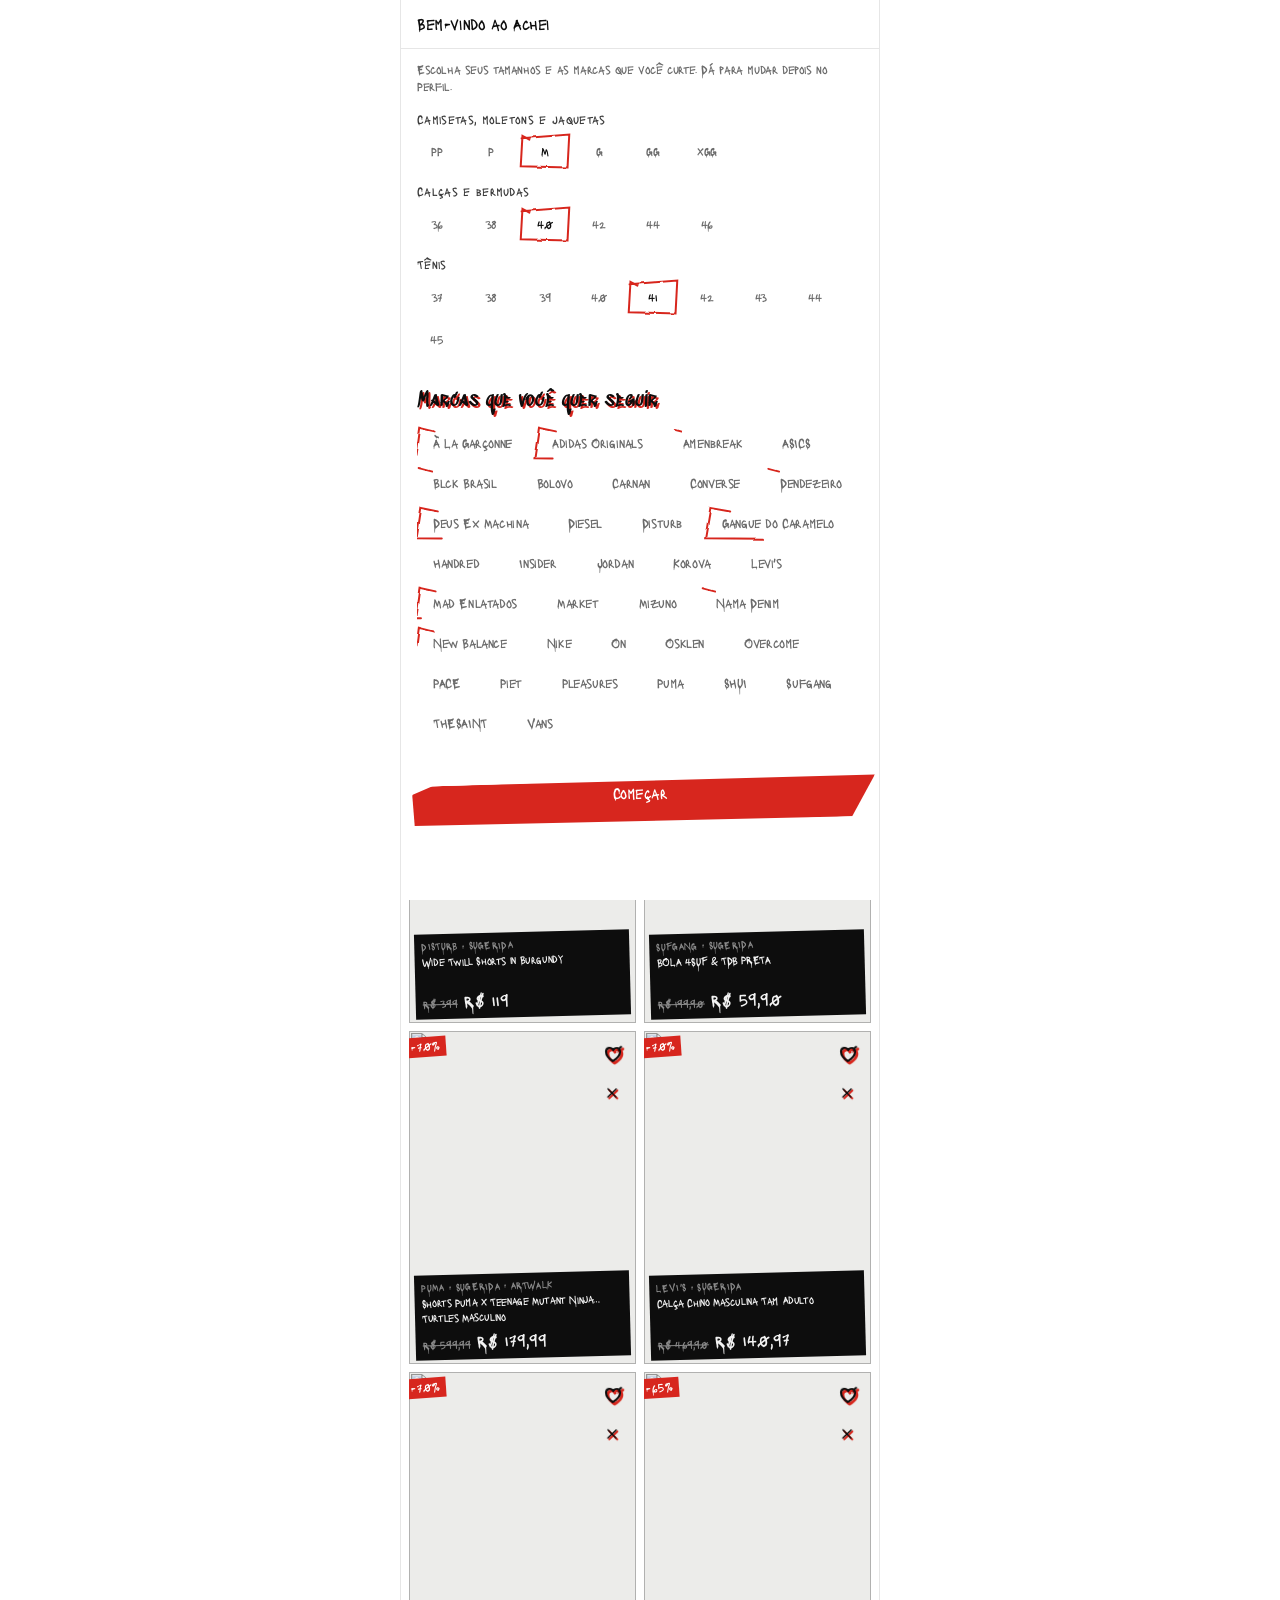
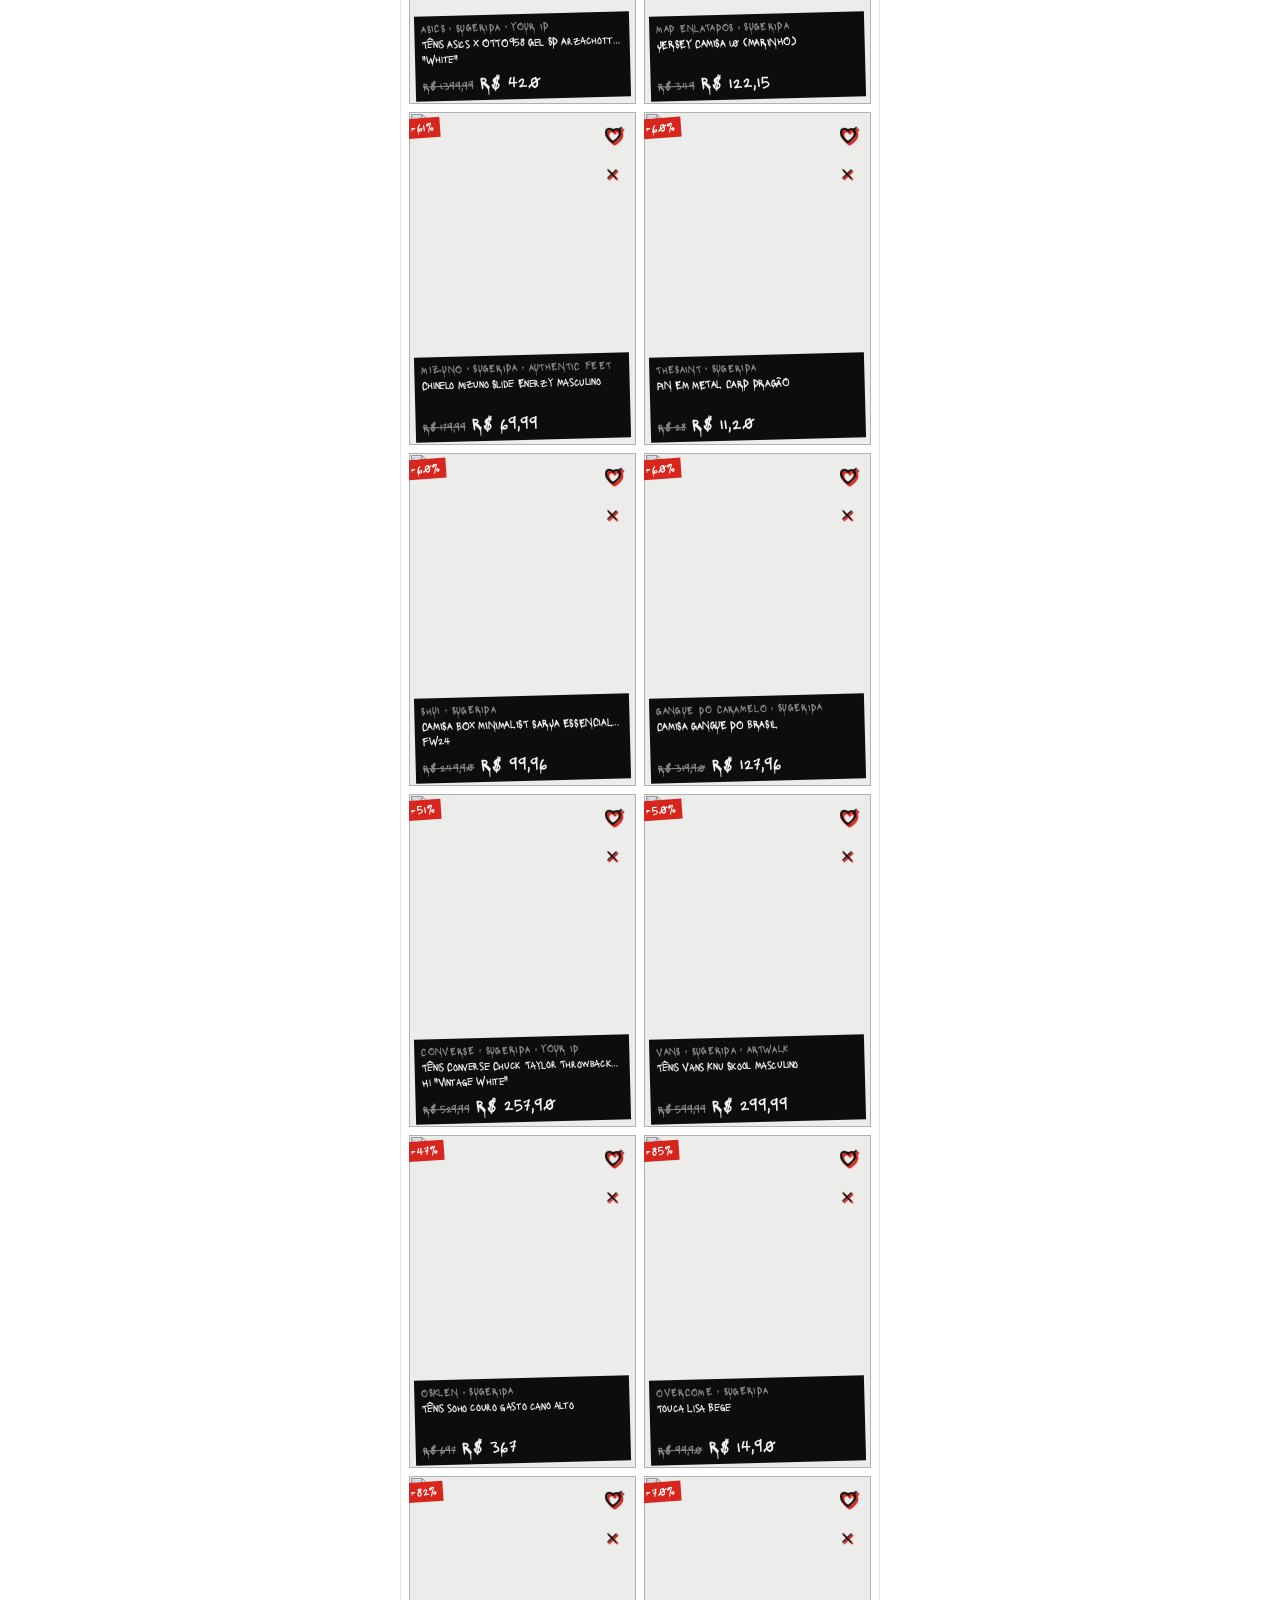
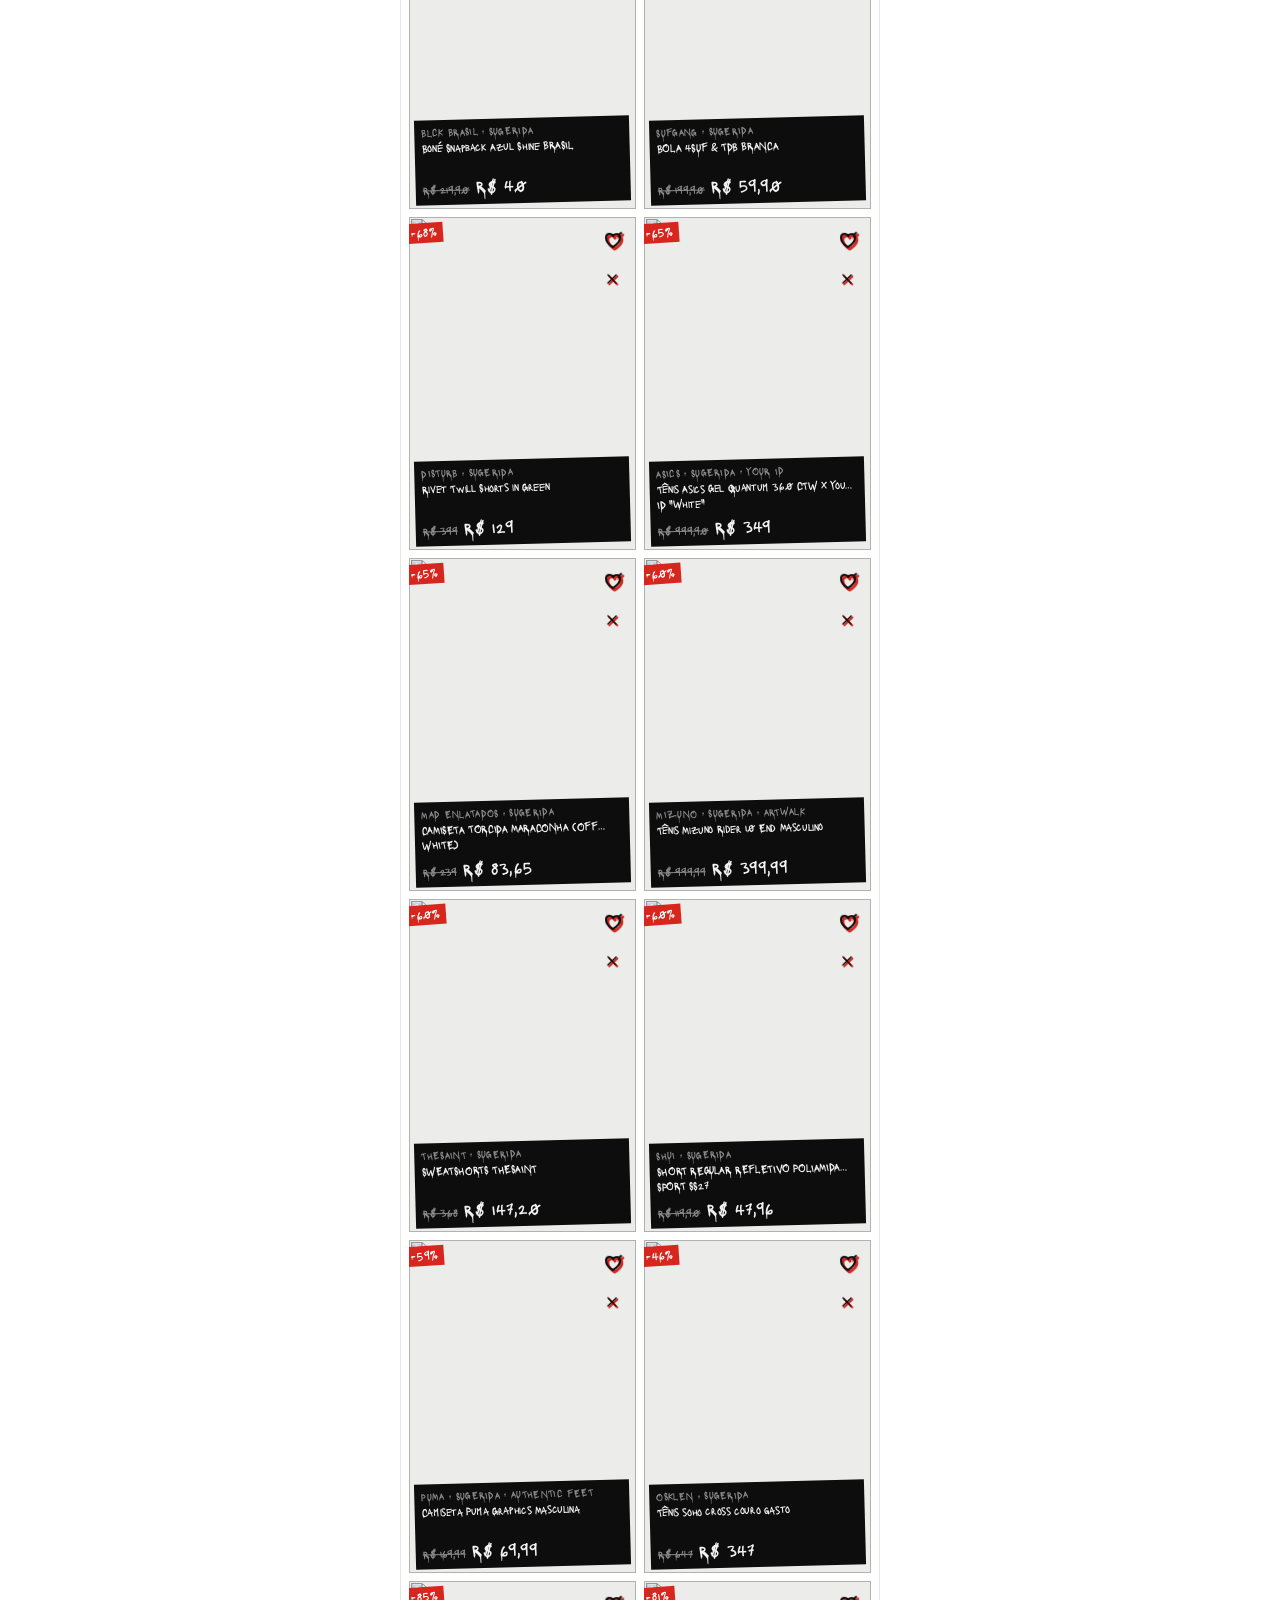
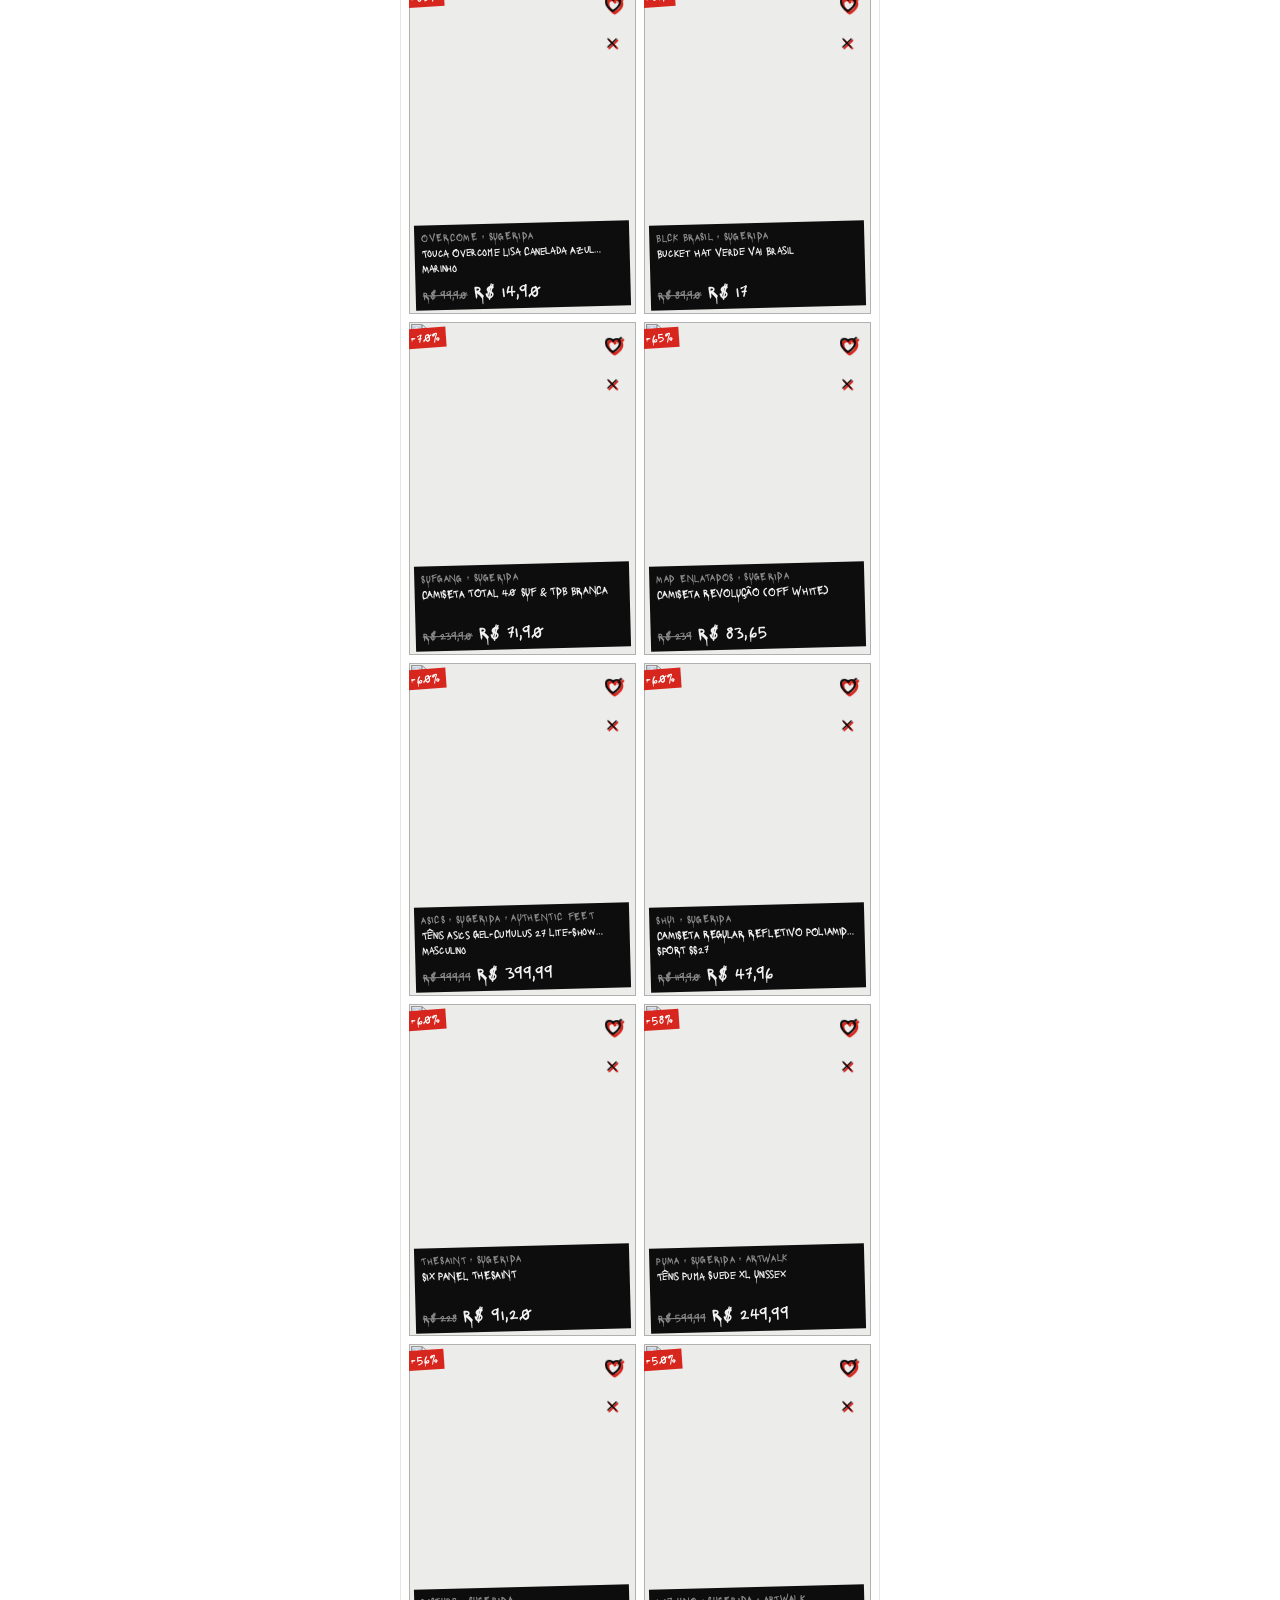
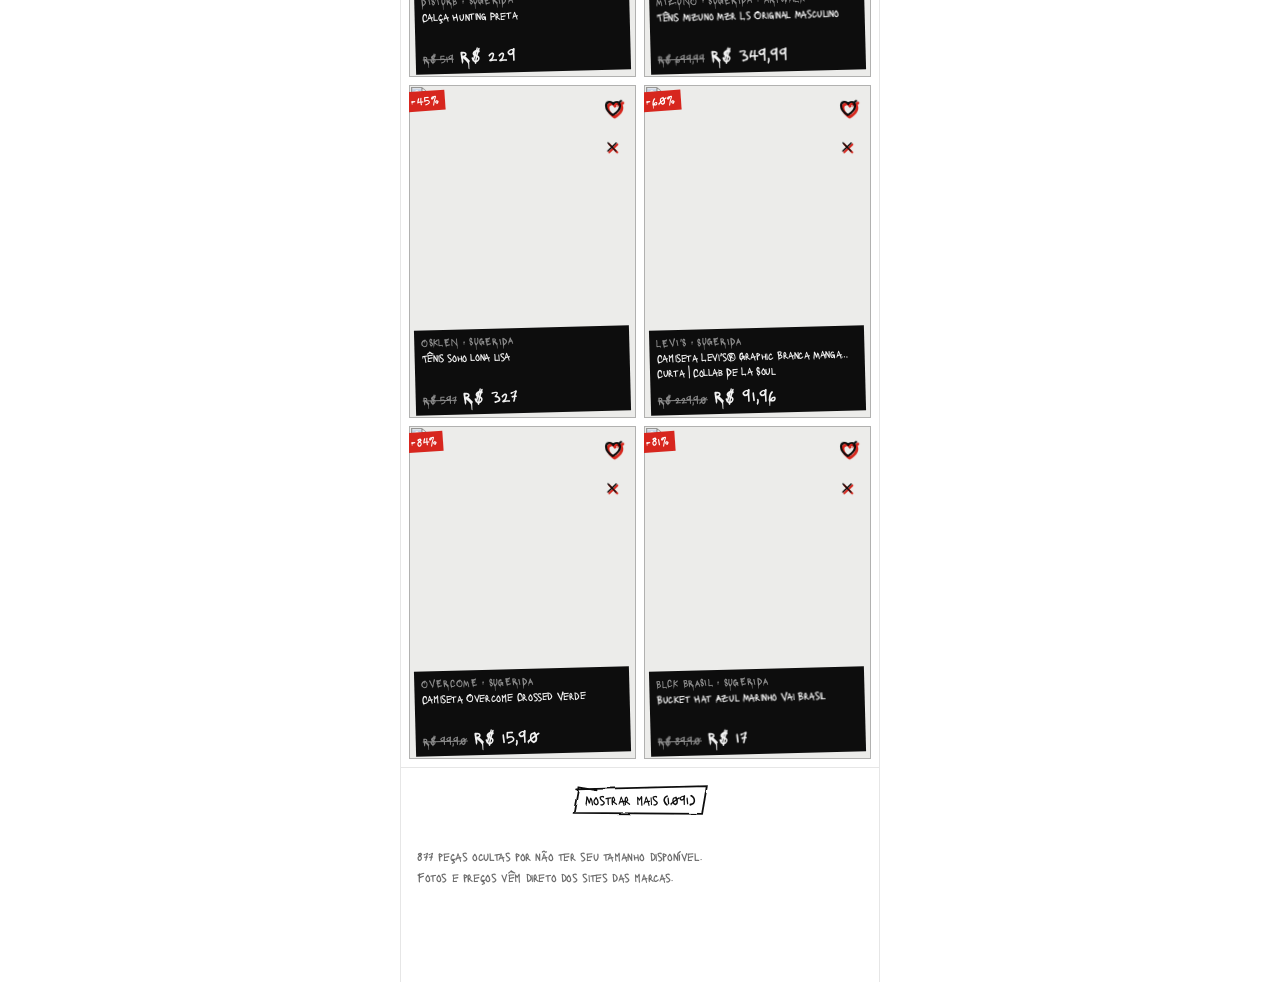
==== commit 80ad7937: "Black Friday: Nike, adidas, Shop2gether, Iguatemi 365 e Centauro (lidos pelo Mac); marcas novas dess" ====
--- a/app/index.html
+++ b/app/index.html
@@ -484,7 +484,7 @@
 <div id="toast" class="toast" role="status" hidden></div>
 
 <script src="icones.js"></script>
-<script src="core.js?v=1795796498"></script>
+<script src="core.js?v=1795797200"></script>
 <script>
 /* ---------- Ícones ---------- */
 const ICON = {
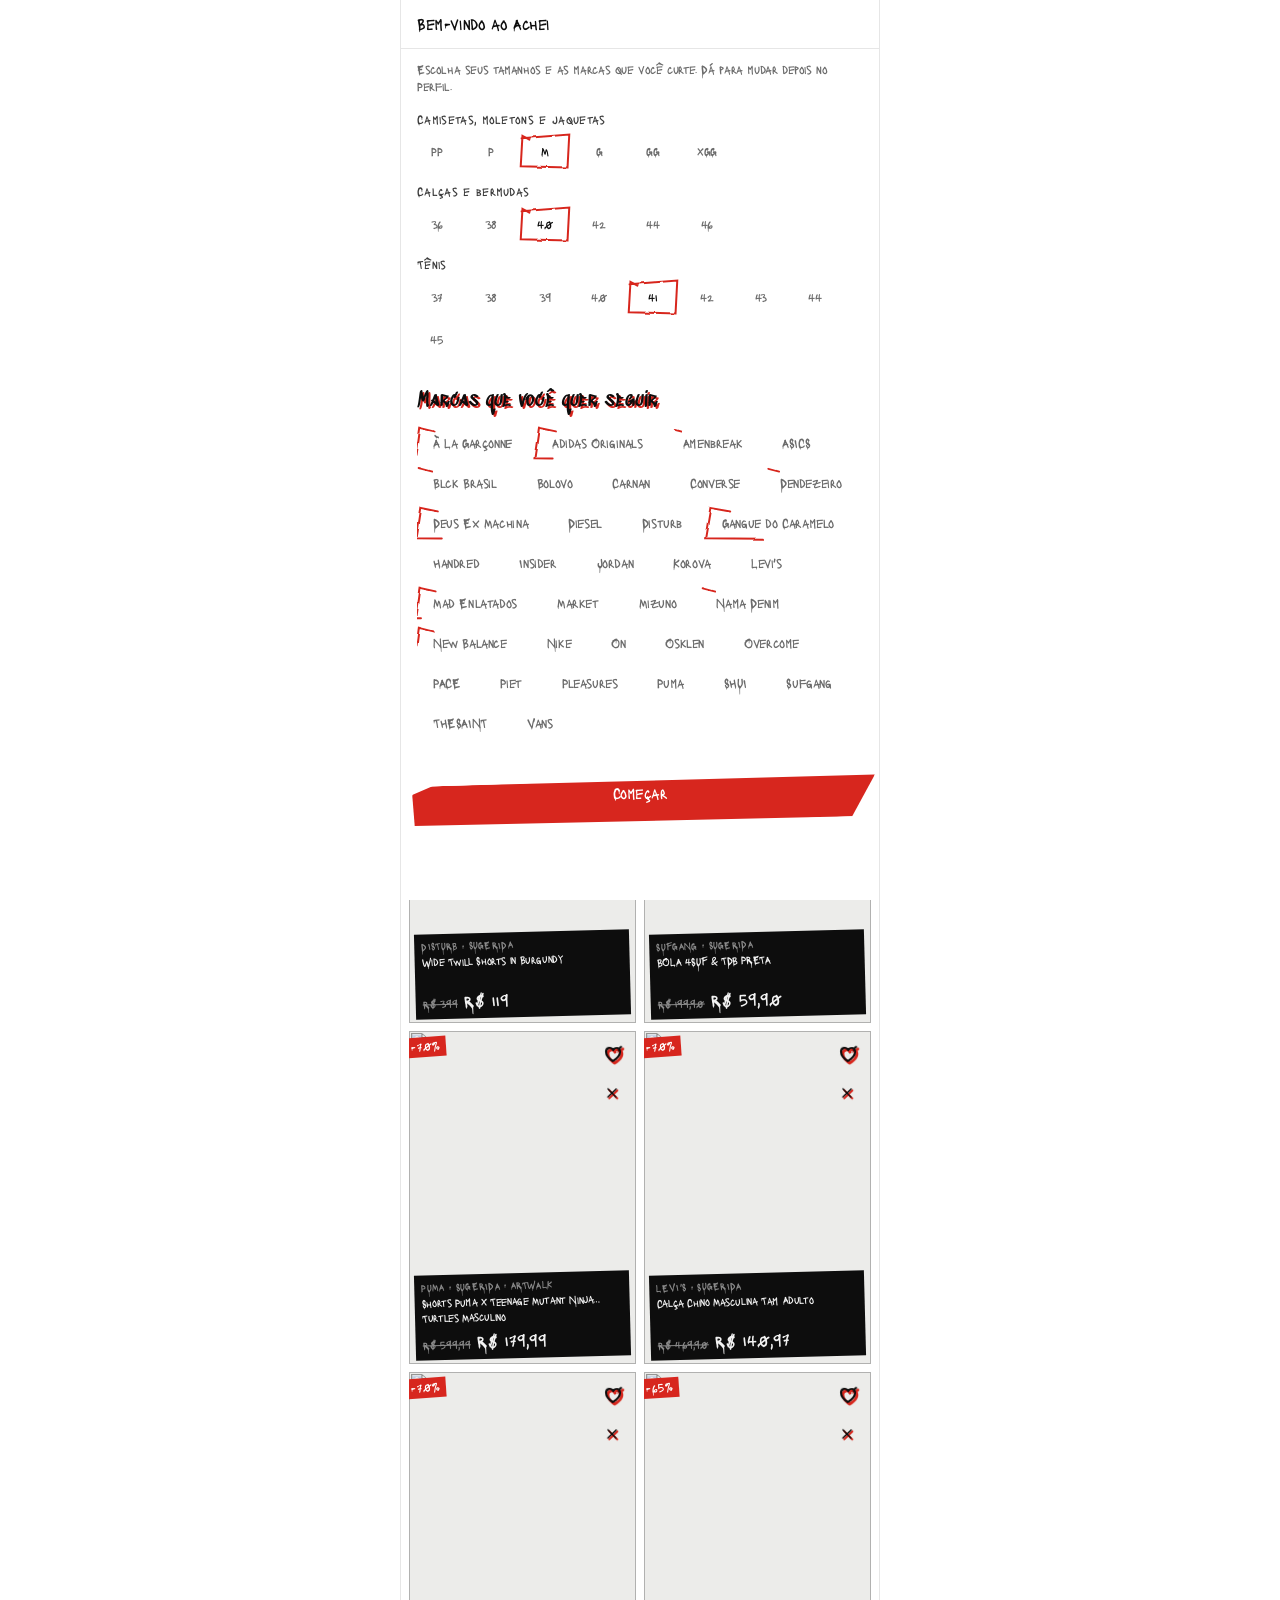
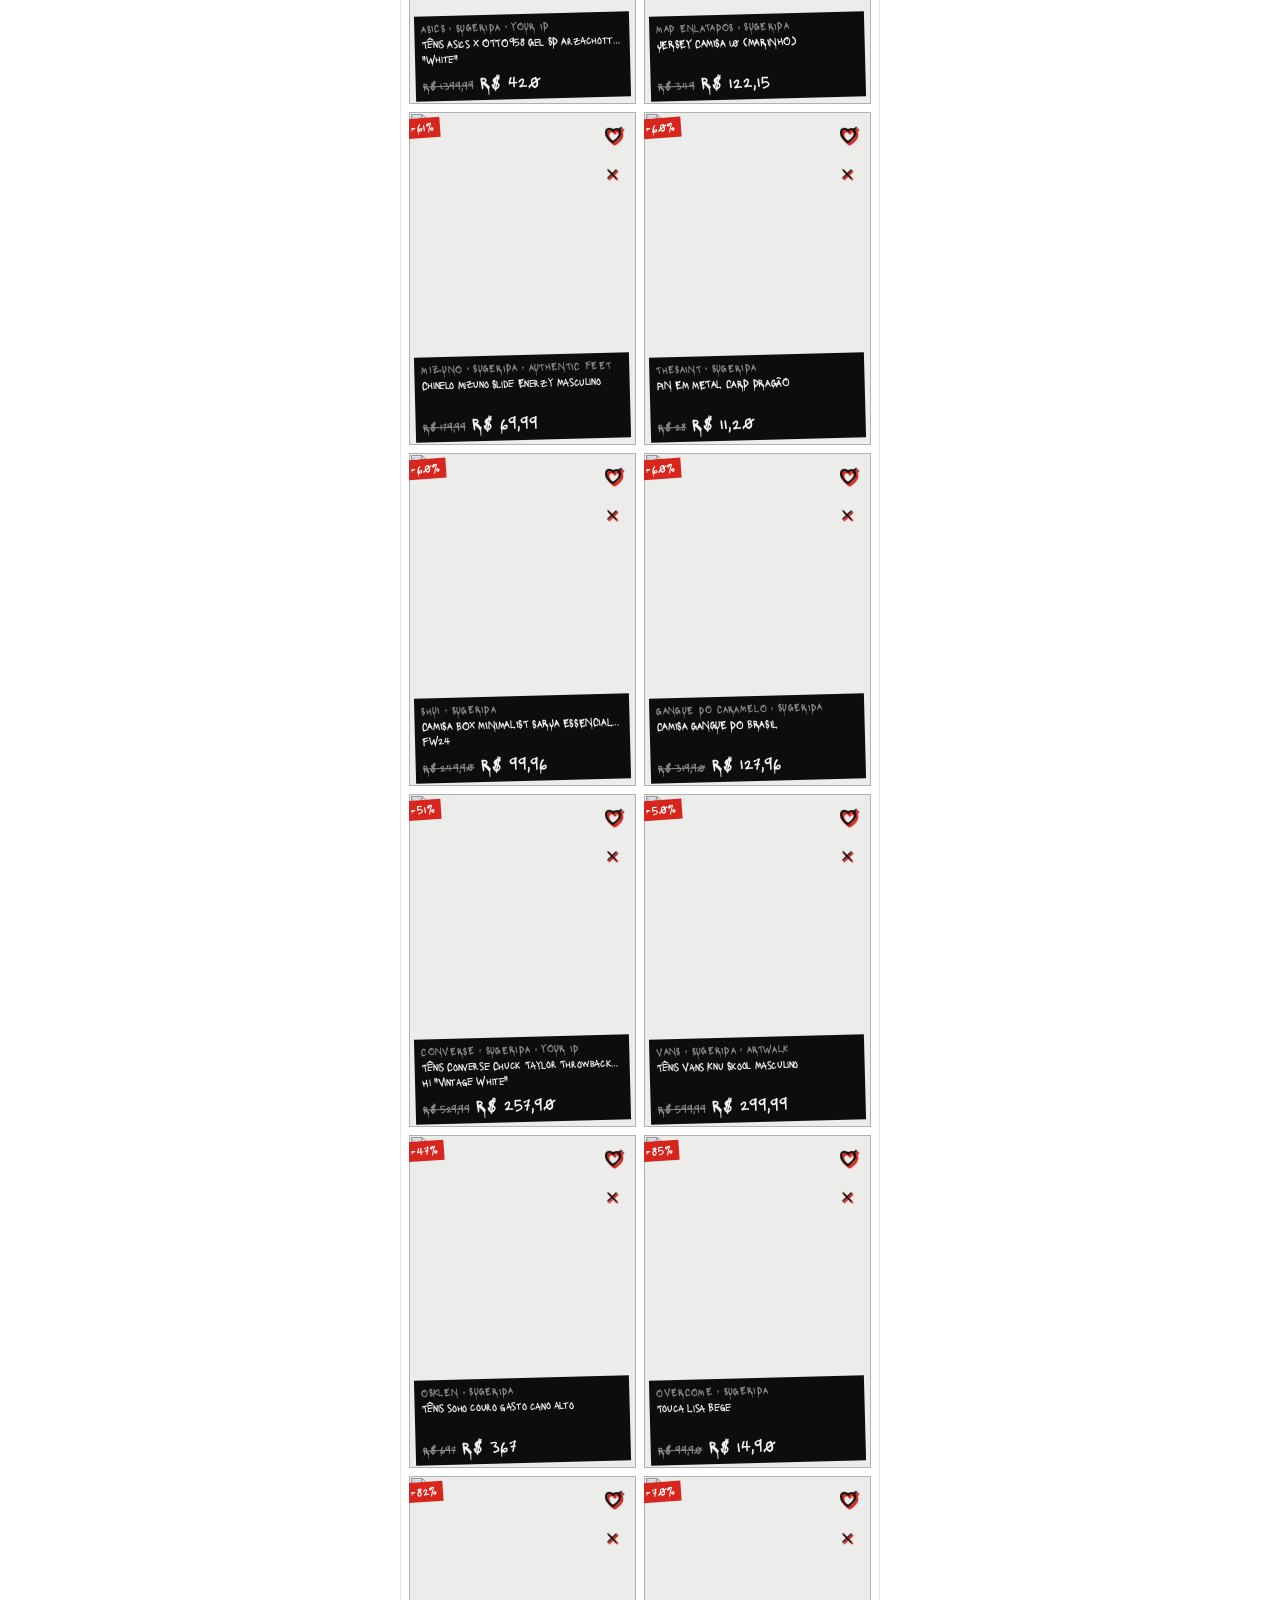
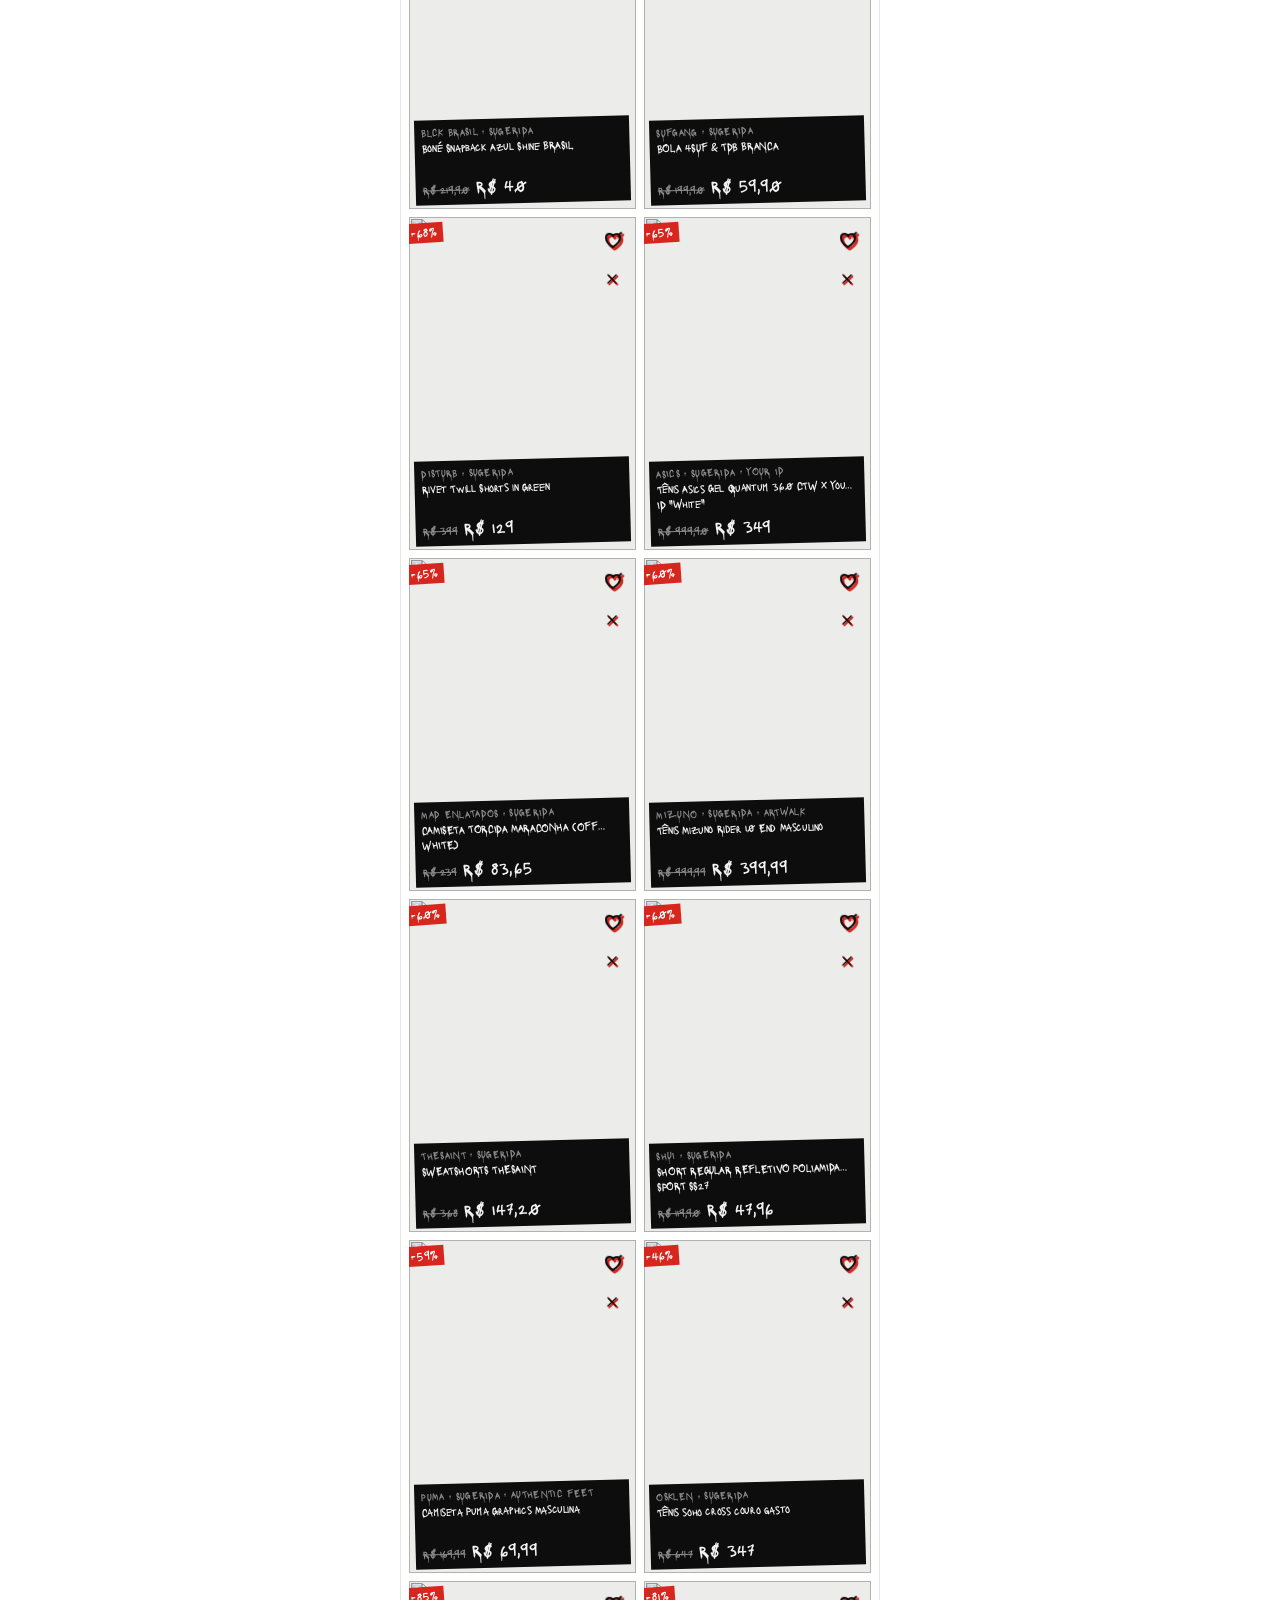
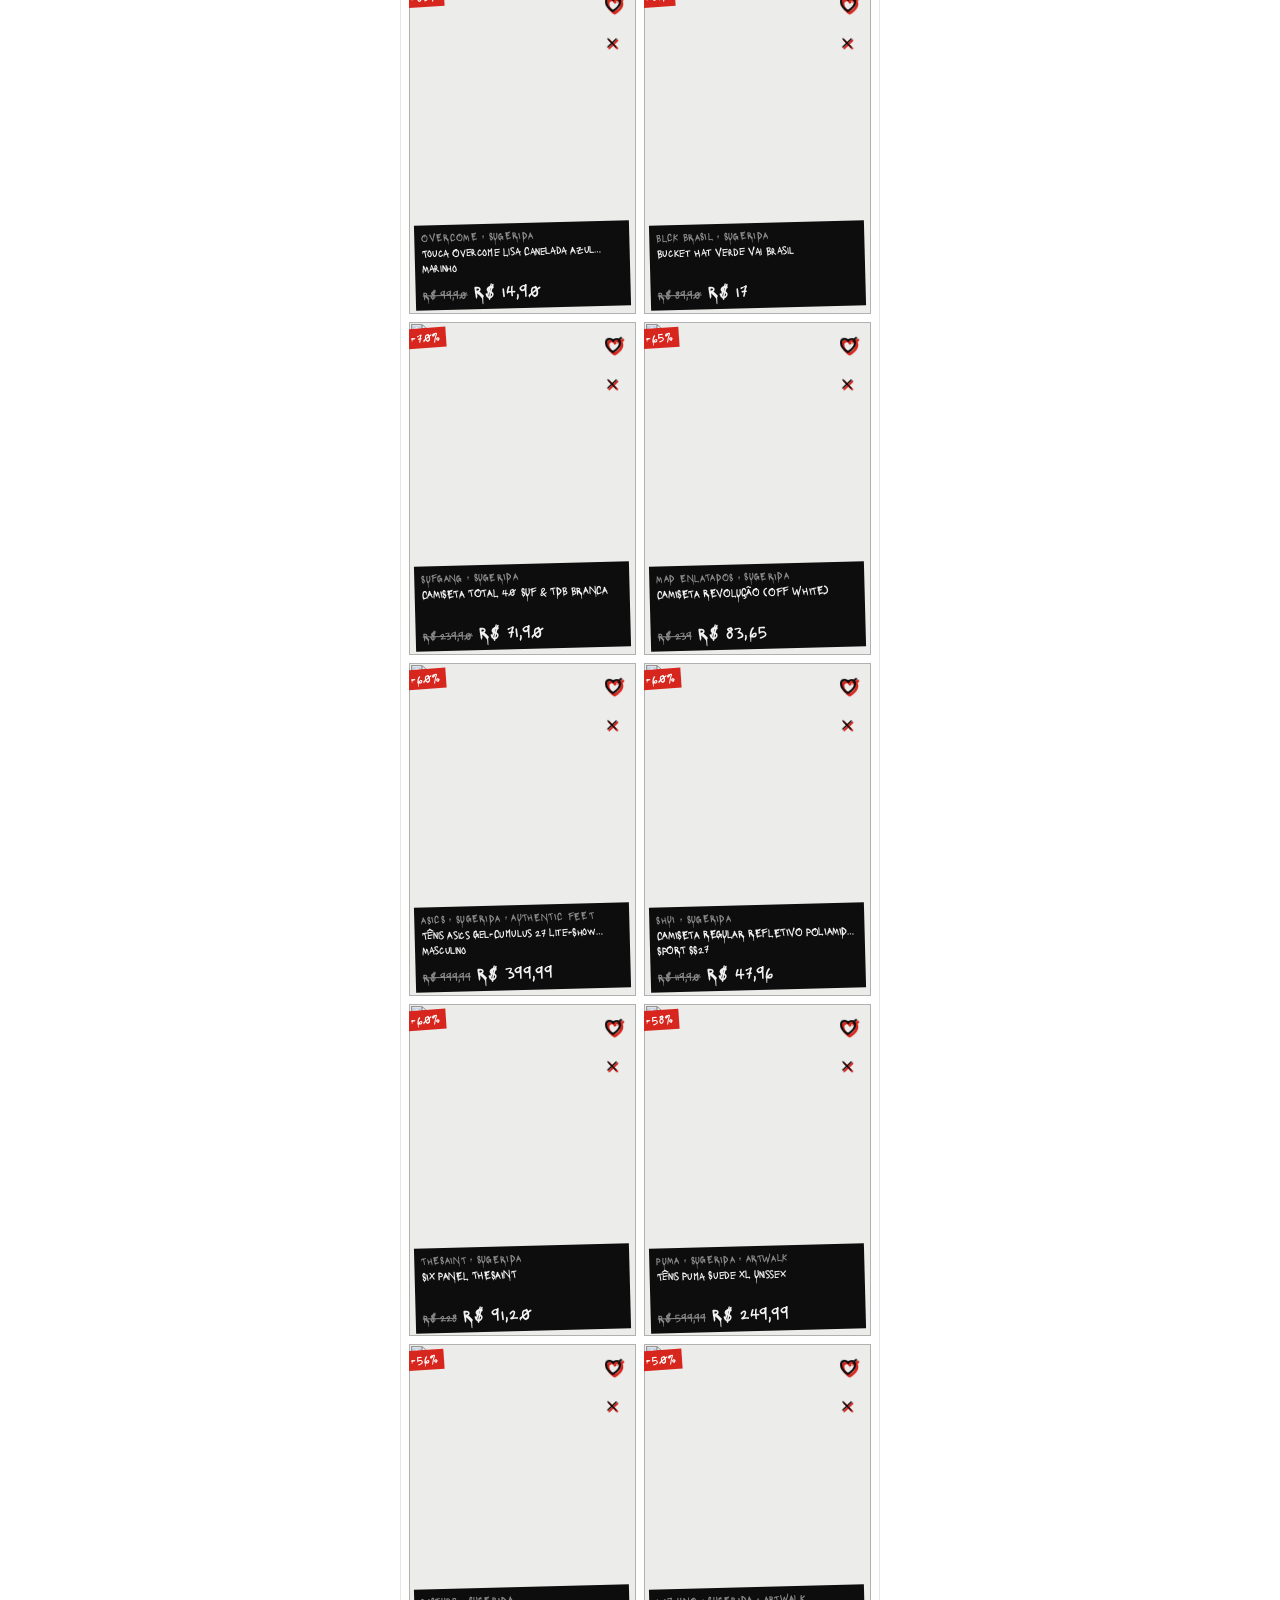
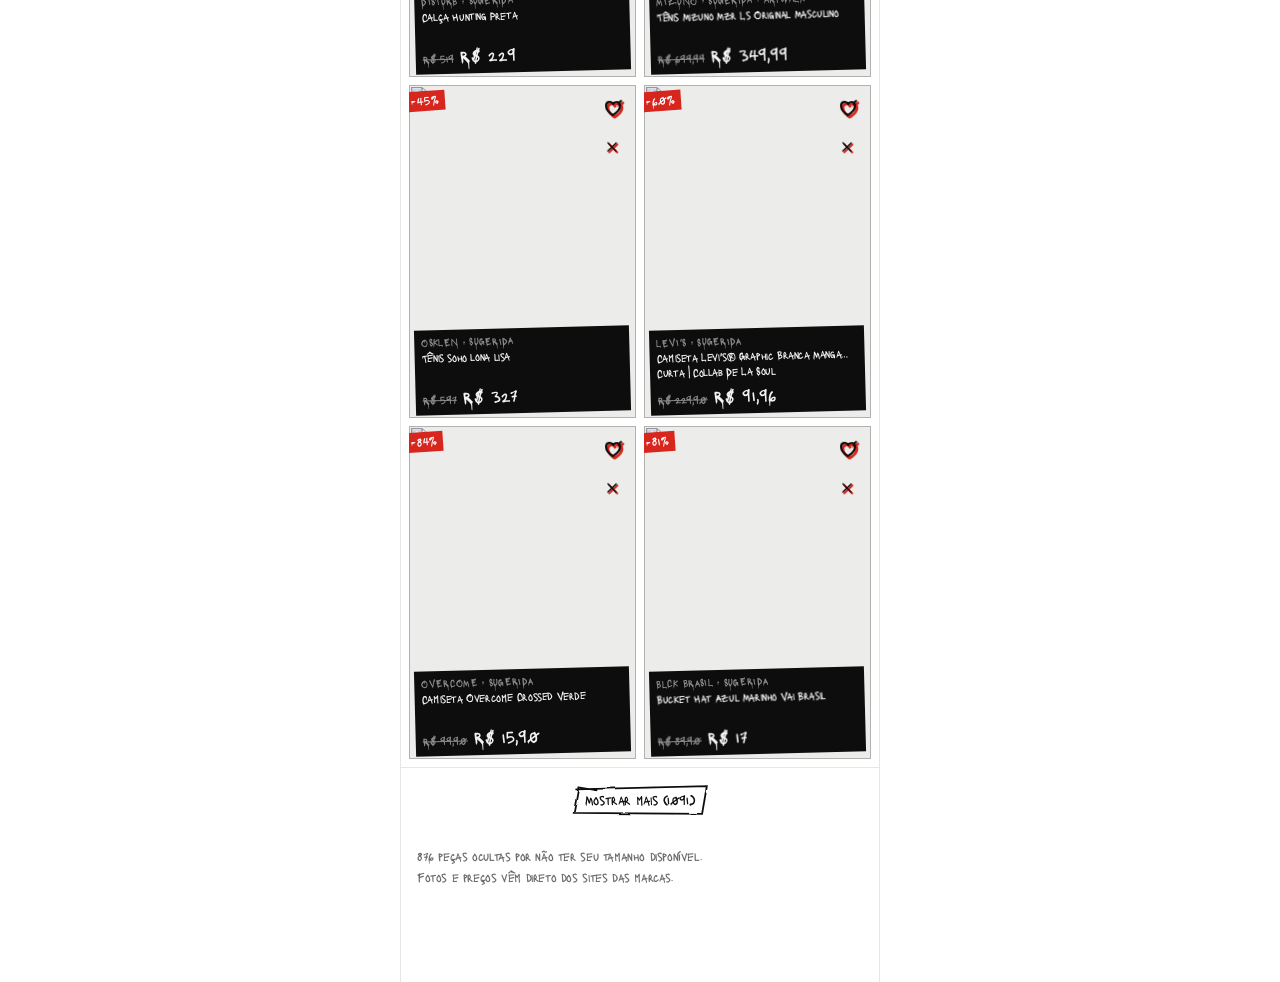
==== commit 3860e6d0: "Your ID atualizada" ====
--- a/app/index.html
+++ b/app/index.html
@@ -484,7 +484,7 @@
 <div id="toast" class="toast" role="status" hidden></div>
 
 <script src="icones.js"></script>
-<script src="core.js?v=1795797200"></script>
+<script src="core.js?v=1795797351"></script>
 <script>
 /* ---------- Ícones ---------- */
 const ICON = {
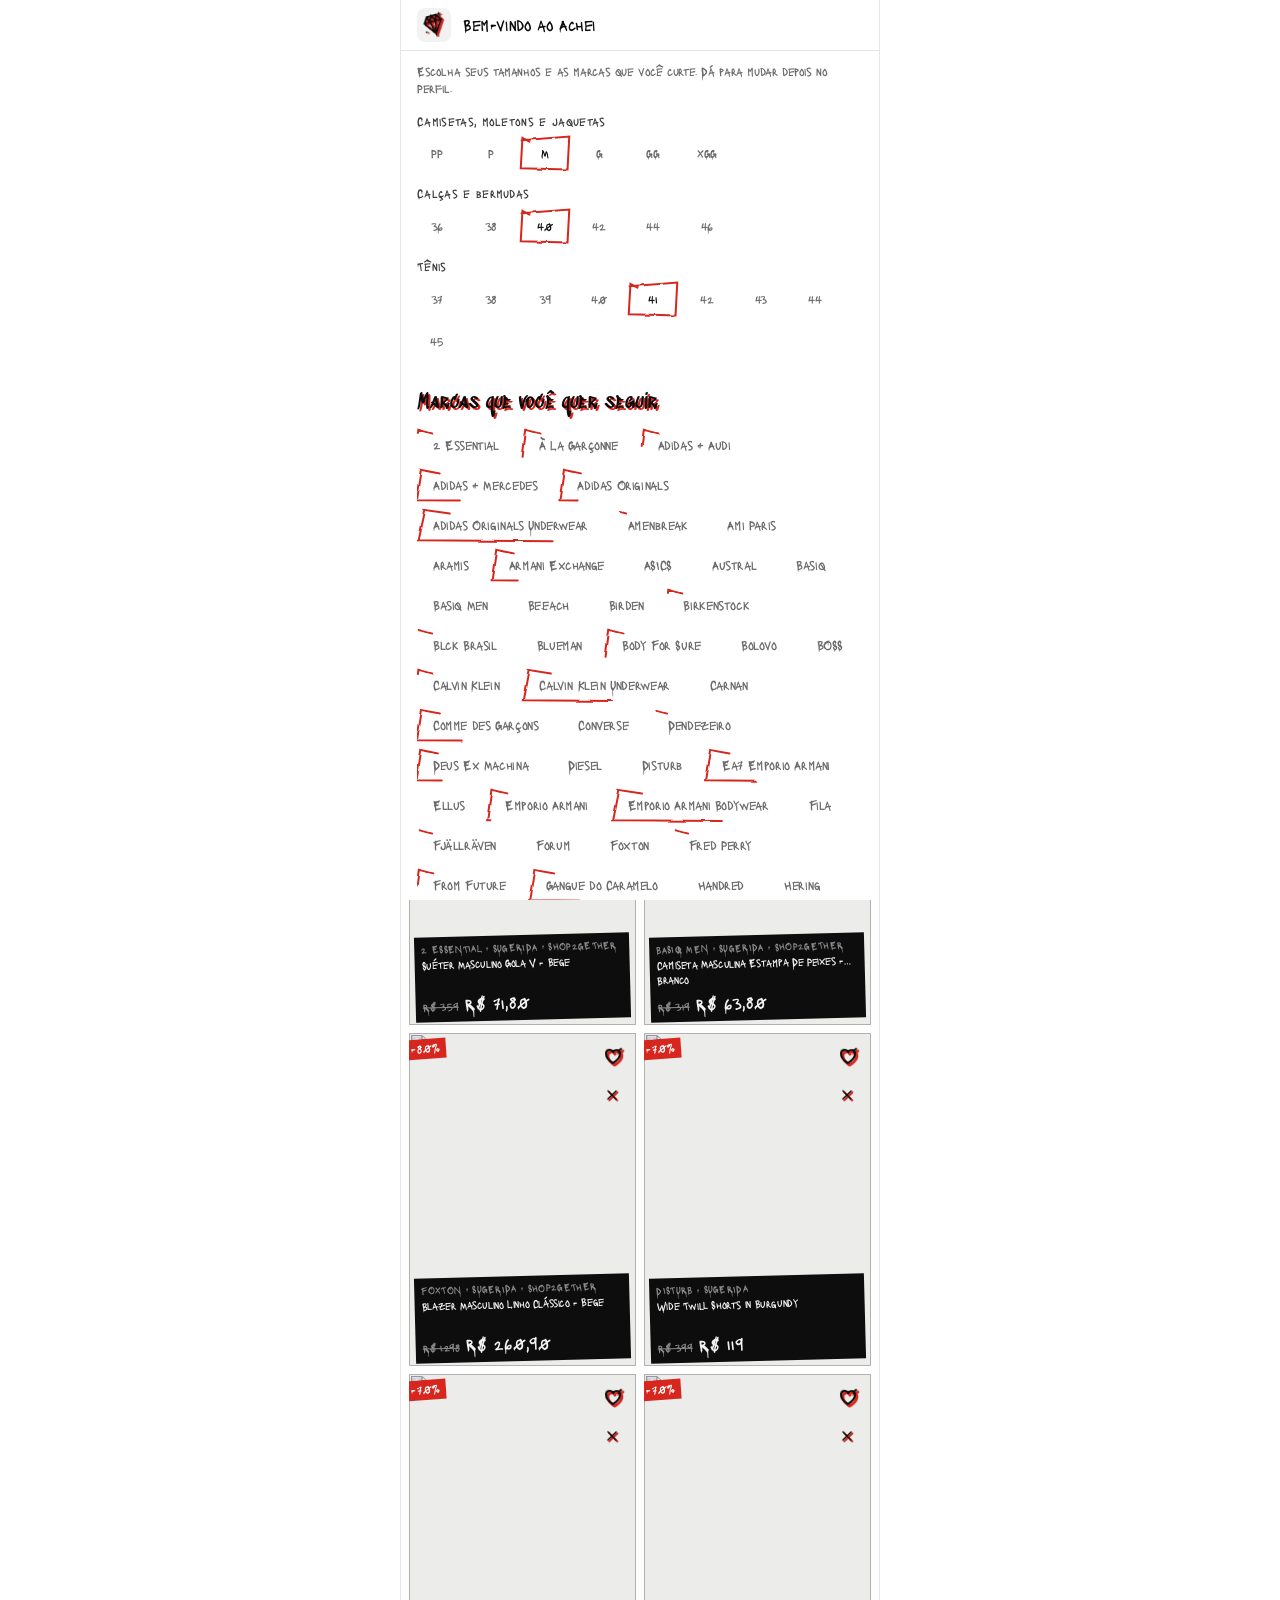
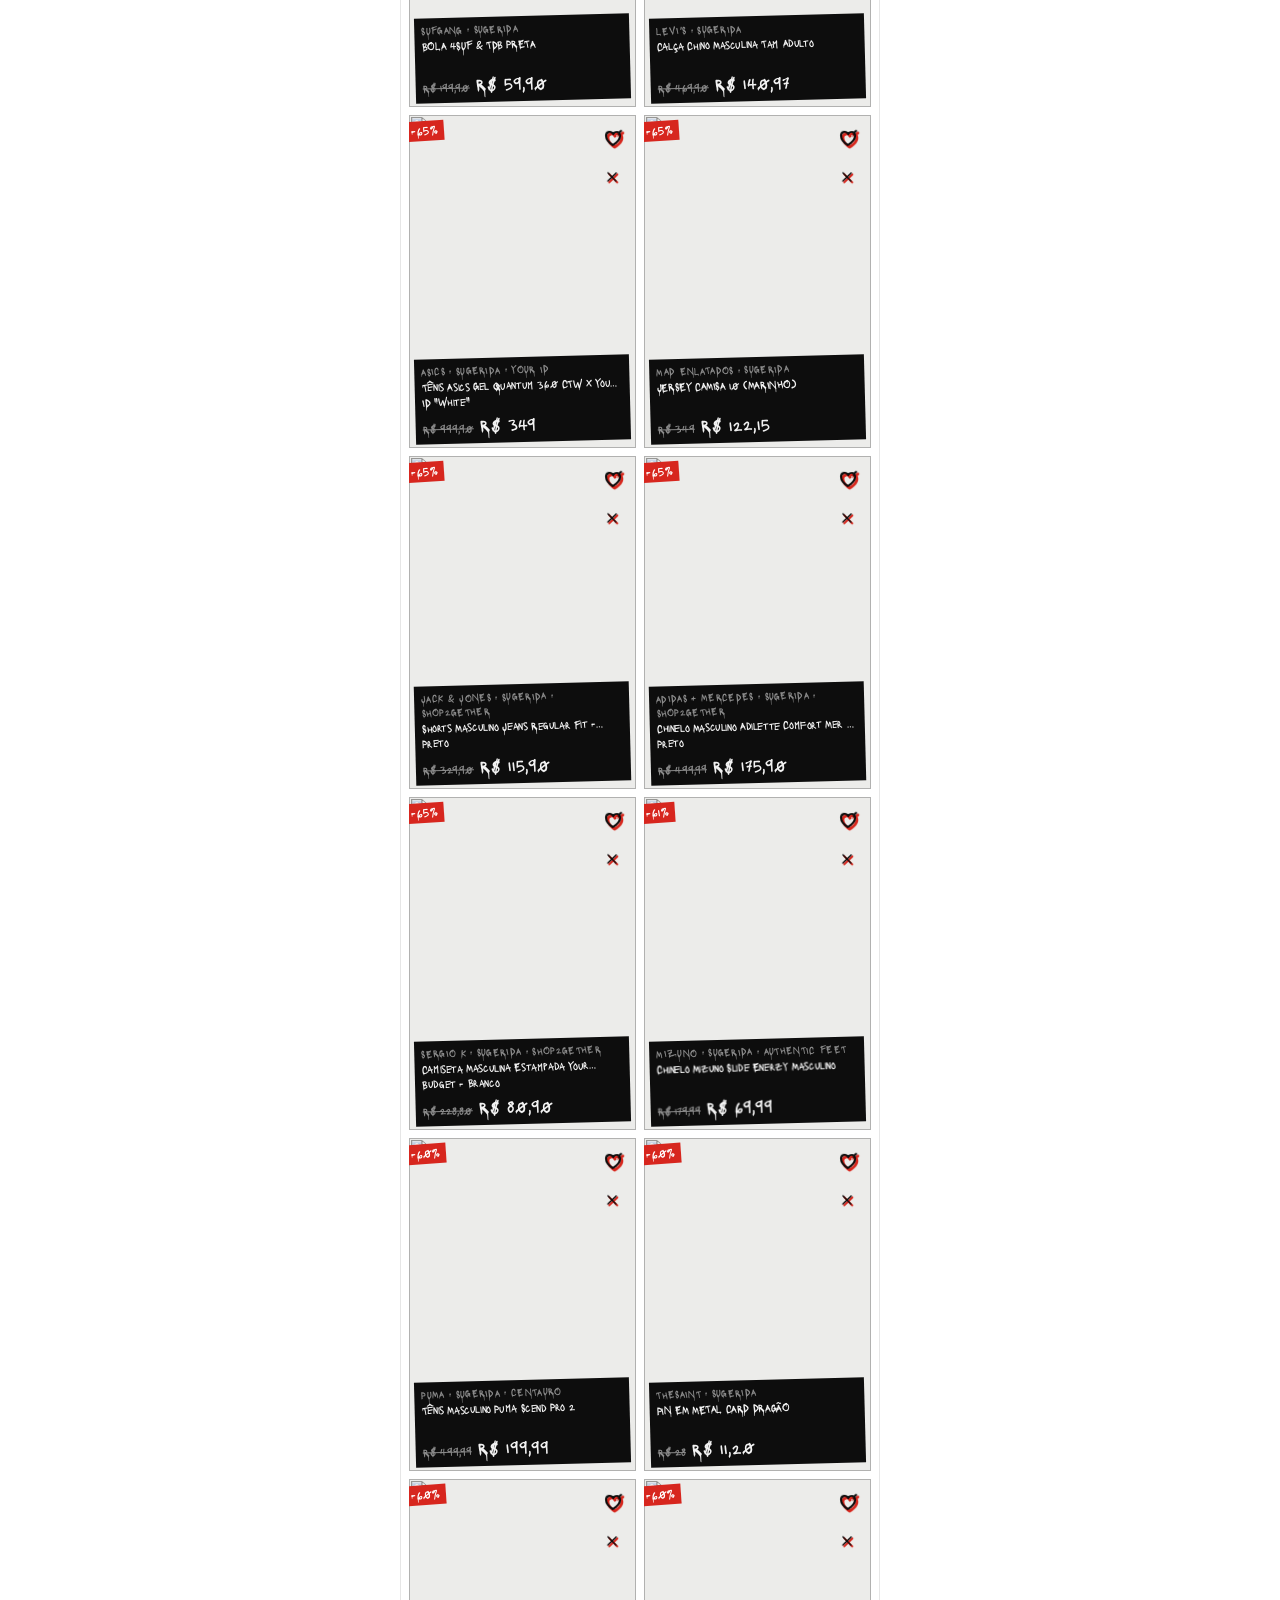
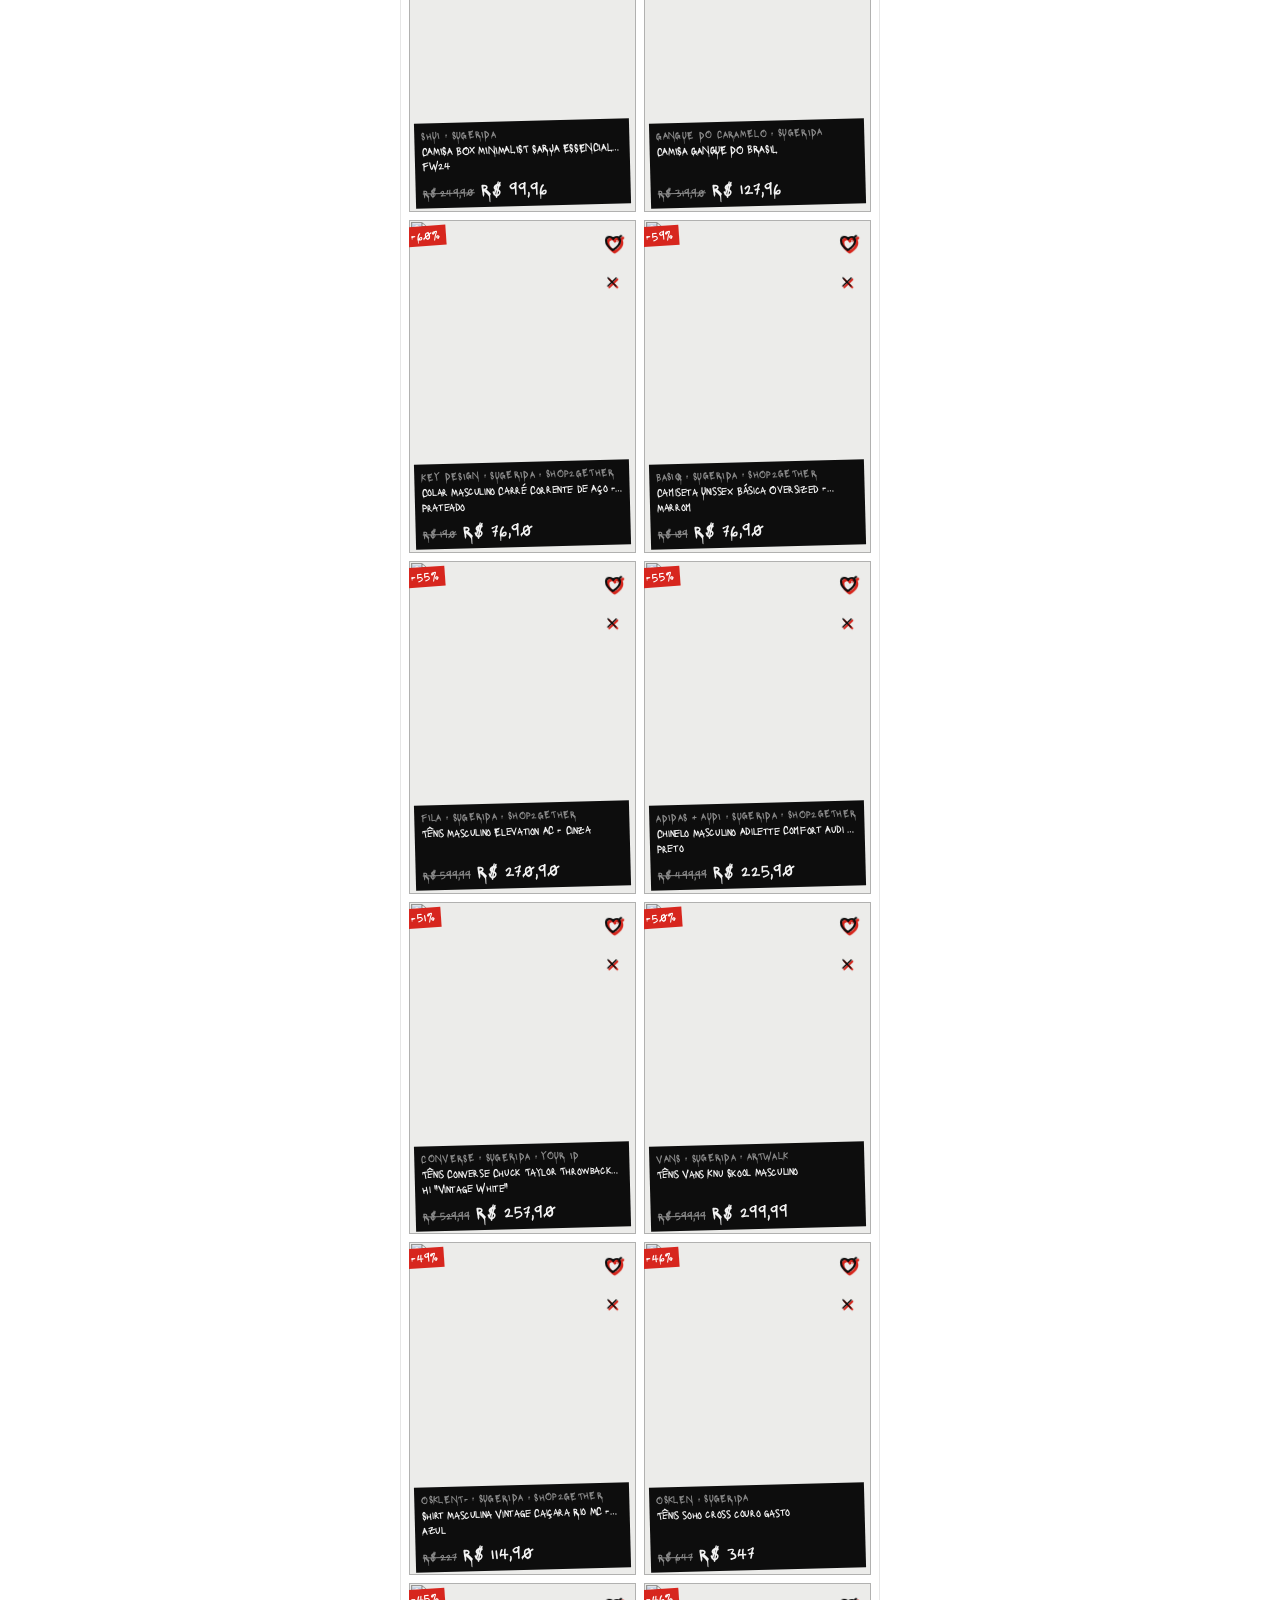
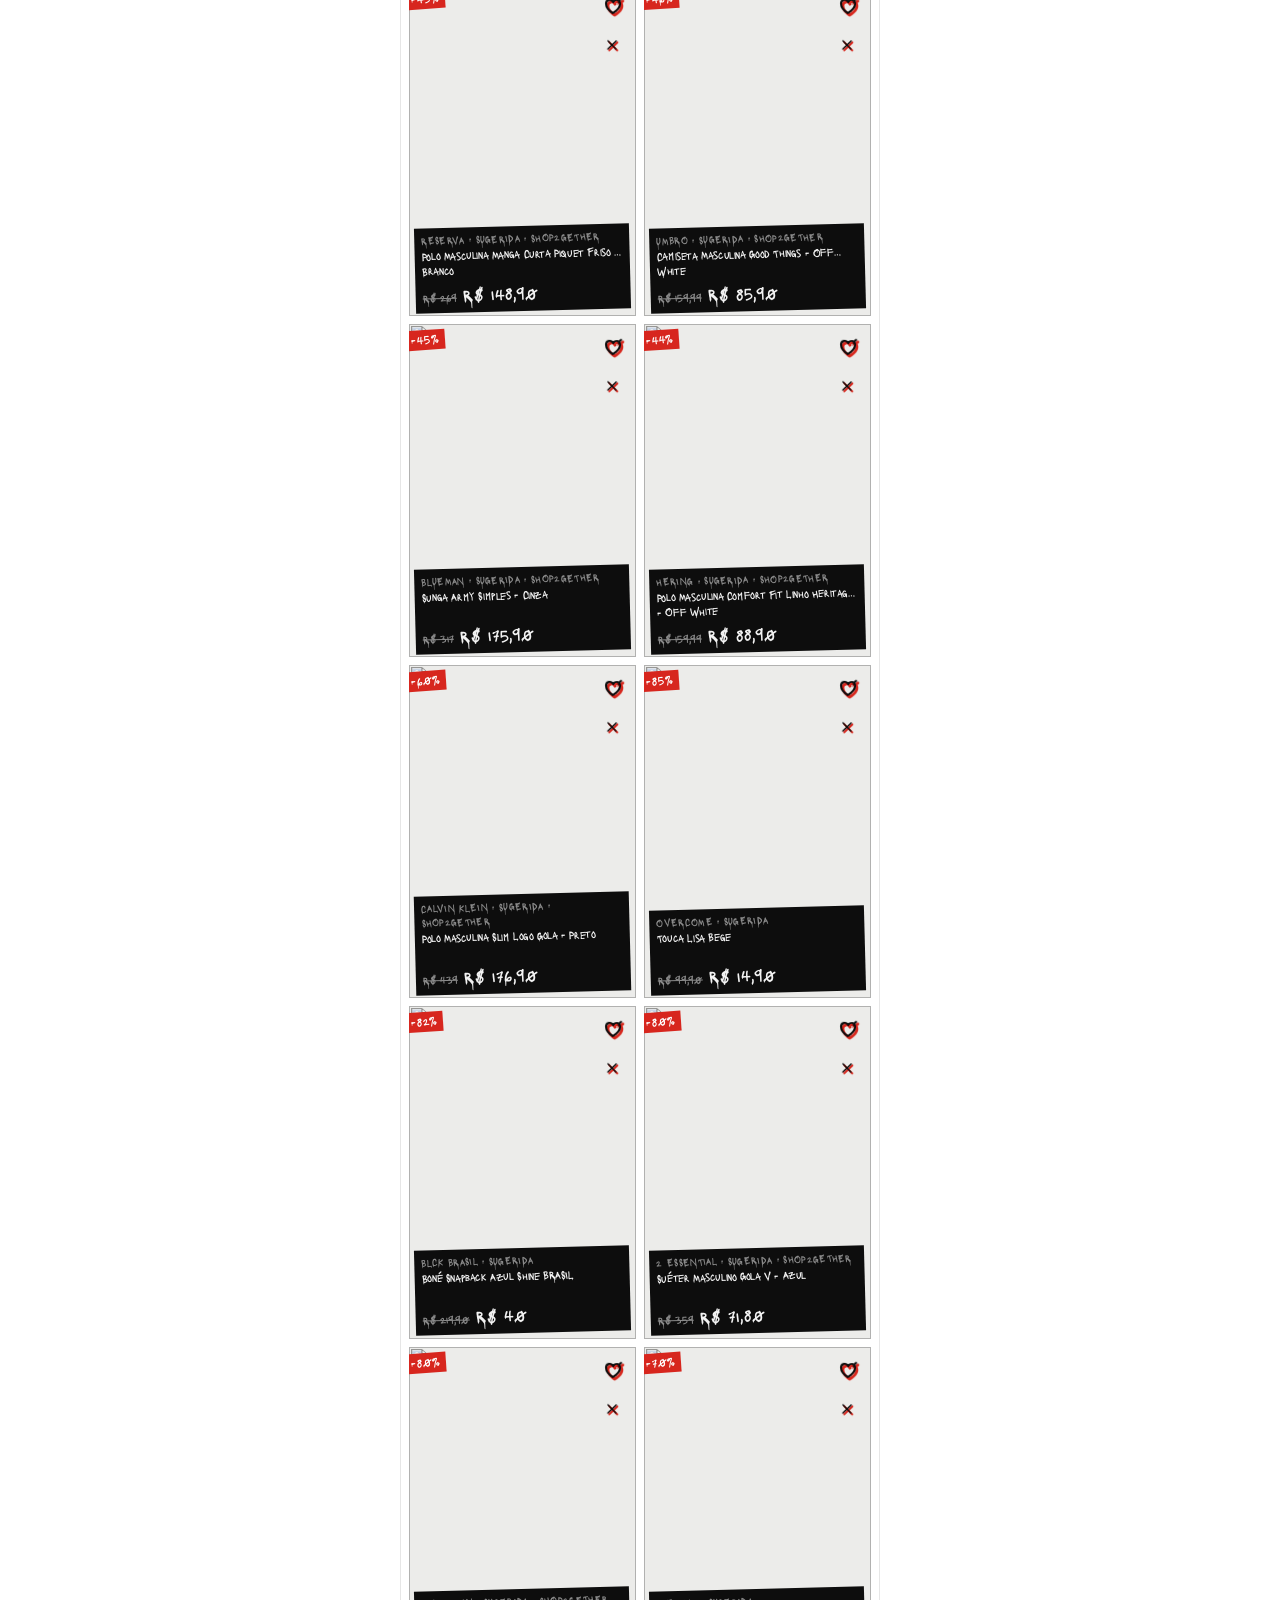
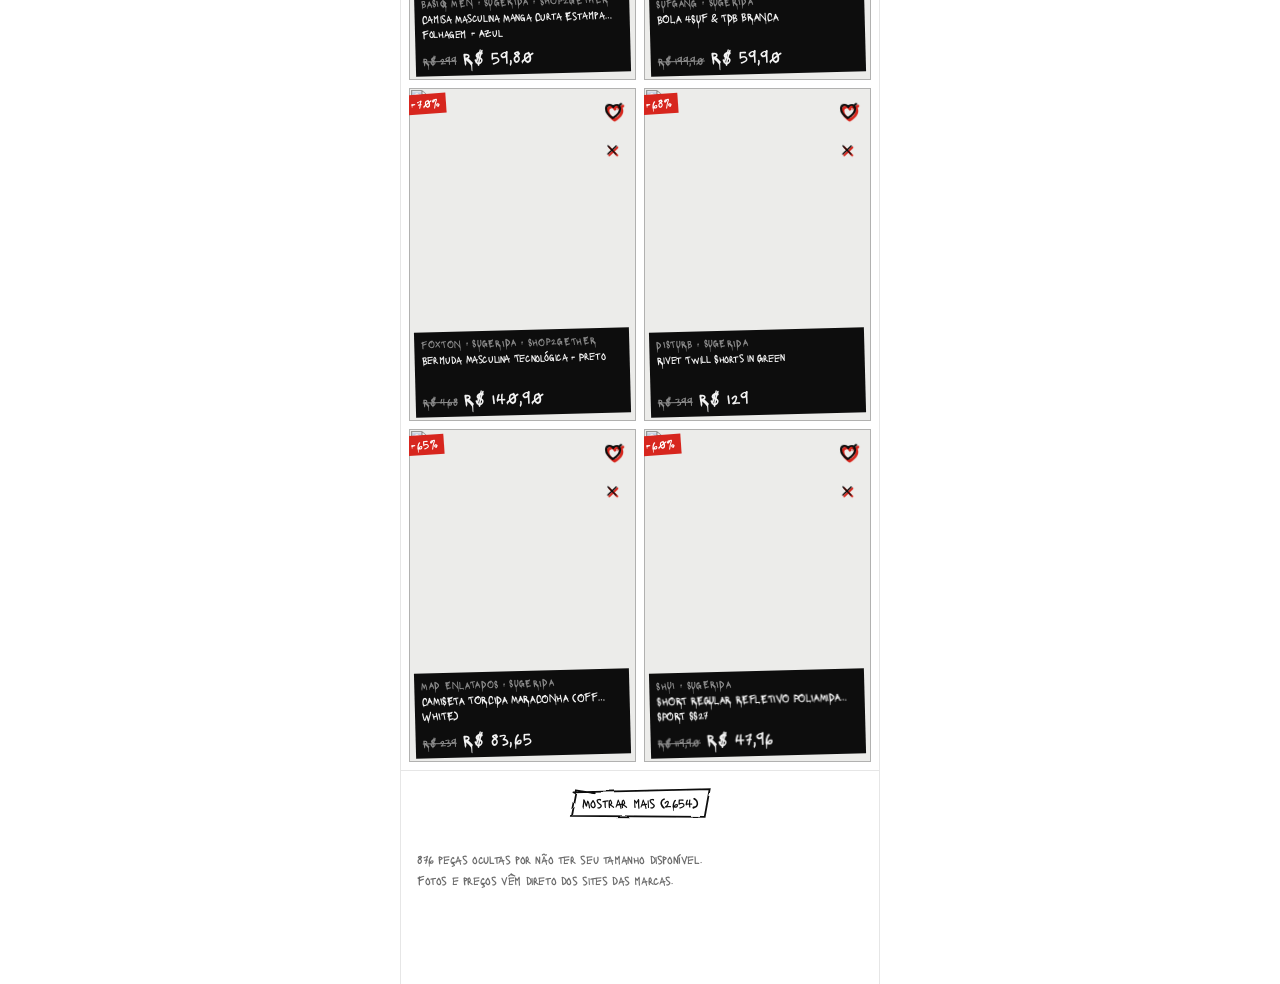
==== commit 993e5144: "Nova logo (diamante): ícone do app, notificações, topo, abertura e boas-vindas" ====
--- a/app/index.html
+++ b/app/index.html
@@ -7,9 +7,9 @@
 <meta name="apple-mobile-web-app-status-bar-style" content="black-translucent">
 <meta name="apple-mobile-web-app-title" content="Achei">
 <meta name="theme-color" content="#0d0d0d">
-<link rel="manifest" href="manifest.webmanifest?v=4">
-<link rel="apple-touch-icon" href="achei4-180.png">
-<link rel="icon" type="image/png" href="achei4-192.png">
+<link rel="manifest" href="manifest.webmanifest?v=5">
+<link rel="apple-touch-icon" href="achei5-180.png">
+<link rel="icon" type="image/png" href="achei5-192.png">
 <title>Achei</title>
 <link rel="stylesheet" href="https://fonts.googleapis.com/css2?family=Sedgwick+Ave+Display&family=Lacquer&display=swap">
 <style>
@@ -429,6 +429,15 @@
 .barra-fixa .btn { flex: 1; height: 44px; }
 .barra-ic { background: none; border: 0; color: var(--fg); display: grid; justify-items: center; gap: 2px; font: inherit; font-size: 10px; padding: 0; }
 .barra-ic.ativo { color: var(--spray); }
+/* tela da peça: foto vai até o topo (sem faixa preta no relógio), voltar flutua sobre a foto, ações paradas logo após o preço */
+.sheet:has(.hdr-peca) { padding-top: 0; }
+.hdr-peca { position: sticky; top: 0; height: 0; border: 0; background: none; z-index: 20; }
+.hdr-peca .iconbtn { position: absolute; top: calc(env(safe-area-inset-top, 0px) + 8px); left: 10px; width: 40px; height: 40px; background: rgba(255,255,255,.82); color: #111; -webkit-backdrop-filter: blur(6px); backdrop-filter: blur(6px); box-shadow: 0 1px 4px rgba(0,0,0,.18); }
+.barra-fixa.acoes-peca { position: static; border-top: 0; background: none; padding: 16px 0 4px; }
+/* gesto de voltar: a tela acompanha o dedo */
+.sheet.arrastando { transition: none; box-shadow: -8px 0 24px rgba(0,0,0,.25); }
+.sheet.soltando { transition: transform .22s ease-out; }
+#app.trocando { transition: transform .2s ease-out, opacity .2s ease-out; }
 .bigprice .now { font-size: 30px; letter-spacing: 0; }
 .bigprice .off { background: var(--spray); color: #fff; padding: 1px 6px; transform: rotate(-4deg); display: inline-block; }
 /* sem círculos */
@@ -456,6 +465,11 @@
 /* abertura: fundo branco, ~2 s */
 #abertura { position: fixed; inset: 0; z-index: 100; background: #f2f2f2; display: grid; place-items: center; transition: opacity .3s; }
 #abertura.saindo { opacity: 0; }
+/* logo (diamante) junto do nome Achei */
+.logo-achei { display: inline-flex; align-items: center; gap: 6px; }
+.logo-ic { width: 34px; height: 34px; border-radius: 8px; flex: none; display: block; }
+#abertura .nome { display: grid; justify-items: center; gap: 4px; }
+#abertura .logo-grande { width: 132px; height: 132px; }
 #abertura > * { grid-area: 1 / 1; }
 #abertura .etq path { stroke-dasharray: 80; stroke-dashoffset: 80; animation: etq-desenha .6s ease-out forwards, some .2s .6s forwards; }
 @keyframes etq-desenha { to { stroke-dashoffset: 0; } }
@@ -464,7 +478,7 @@
 #abertura .nome .tagtitulo { font-size: 64px; transform: rotate(-10deg) skewX(-8deg); letter-spacing: -2px; }
 #abertura .nome .tagtitulo::before { left: 5px; top: 5px; }
 @keyframes quique { 0% { opacity: 0; transform: scale(.3); } 100% { opacity: 1; transform: scale(1); } }
-#abertura .marcas { width: min(320px, 84vw); height: auto; pointer-events: none; }
+#abertura .marcas { width: min(320px, 84vw); height: auto; pointer-events: none; transform: translateY(68px); }
 #abertura .marcas path { opacity: 0; animation: aparece .15s forwards; }
 @keyframes aparece { to { opacity: 1; } }
 
@@ -484,7 +498,7 @@
 <div id="toast" class="toast" role="status" hidden></div>
 
 <script src="icones.js"></script>
-<script src="core.js?v=1795797351"></script>
+<script src="core.js?v=1795799681"></script>
 <script>
 /* ---------- Ícones ---------- */
 const ICON = {
@@ -696,13 +710,20 @@
 
 /* ---------- Telas ---------- */
 function viewOfertas() {
-  const cabeca = header('<span class="tagtitulo logo-tag" data-t="Achei"><span>Achei</span></span>', `<button class="iconbtn" data-sw="qBaixou" aria-label="Só o que baixou de preço" aria-pressed="${S.qBaixou}" style="font-size:18px;${S.qBaixou ? "background:var(--layer2)" : ""}">${icone('baixou', 20)}</button><button class="iconbtn" data-top10 aria-label="Top 10 da semana" >${icone('top10', 20)}</button><button class="iconbtn" data-alerts aria-label="Alertas">${ICON.bell}${buildAlerts().length ? '<span class="dot"></span>' : ''}</button>`);
+  const cabeca = header('<span class="logo-achei"><img class="logo-ic" src="logo-achei.svg" alt=""><span class="tagtitulo logo-tag" data-t="Achei"><span>Achei</span></span></span>', `<button class="iconbtn" data-sw="qBaixou" aria-label="Só o que baixou de preço" aria-pressed="${S.qBaixou}" style="font-size:18px;${S.qBaixou ? "background:var(--layer2)" : ""}">${icone('baixou', 20)}</button><button class="iconbtn" data-top10 aria-label="Top 10 da semana" >${icone('top10', 20)}</button><button class="iconbtn" data-alerts aria-label="Alertas">${ICON.bell}${buildAlerts().length ? '<span class="dot"></span>' : ''}</button>`);
   const cats = `<div class="wrap chips" role="group" aria-label="Categoria">${['Tudo', 'Roupas', 'Tênis', 'Acessórios'].map(c => `<button class="chip" data-cat="${c}" aria-pressed="${S.cat === c}">${c}</button>`).join('')}</div>`;
   // com busca ou filtro: procura em todas as marcas e lojas, e compara as lojas
   if (buscando()) {
     const q = semAcento(S.q.trim()).split(/\s+/).filter(Boolean);
+    // palavra de tipo ("moletom", "camiseta", "tenis"...) vira filtro de tipo de peça: "moletom" não traz camiseta
+    const TIPOS_BUSCA = [[/^(moletom|moletons|moleton|hoodies?|sweats?|sweatshirts?|blusao|blusoes|cardigans?|sueteres?|tricots?)$/, 'moletom'],
+      [/^(camisetas?|t-?shirts?|tees?|regatas?)$/, 'camiseta'], [/^(camisas?|polos?)$/, 'camisa'], [/^(calcas?|jeans|joggers?|pants)$/, 'calca'],
+      [/^(bermudas?|shorts?)$/, 'bermuda'], [/^(jaquetas?|casacos?|parkas?|blazers?|coletes?|corta-?ventos?|jackets?)$/, 'jaqueta'],
+      [/^(tenis|sneakers?|sapatos?|botas?)$/, 'tenis'], [/^(bones?|toucas?|gorros?|caps?)$/, 'bone']];
+    let tipoBusca = null;
+    const palavras = q.filter(w => { const t = TIPOS_BUSCA.find(([re]) => re.test(w)); if (t && !tipoBusca) { tipoBusca = t[1]; return false; } return true; });
     let { items, hiddenSize } = feedList(p =>
-      q.every(w => semAcento(p.marca + ' ' + p.titulo).includes(w)) &&
+      (!tipoBusca || p.kind === tipoBusca) && palavras.every(w => semAcento(p.marca + ' ' + p.titulo).includes(w)) &&
       (S.cat === 'Tudo' || p.cat === S.cat) && (S.qKind === 'Tudo' || p.kind === S.qKind) &&
       (S.qBrand === 'Todas' || p.marca === S.qBrand) && (S.qLoja === 'Todas' || p.ofertas.some(o => o.loja === S.qLoja)));
     items = ordenar(items.filter(x => (S.qMax >= 3000 || x.e.price <= S.qMax) && (!S.qSale || x.e.off > 0) && (!S.qBaixou || baixouRecente(x.e))));
@@ -898,7 +919,7 @@
   const fmt2 = v => 'R$ ' + v.toLocaleString('pt-BR', { minimumFractionDigits: 2, maximumFractionDigits: 2 });
   const partes = [['Produto', k.produto, 'var(--c-produto)'], ['Frete', k.frete, '#888780'], [`Imposto de importação (${Math.round(k.c.ii * 100)}%)`, k.ii, '#EF9F27'], [`ICMS (${Math.round(k.c.icms * 100)}%)`, k.icms, '#D85A30']];
   const pct = v => Math.round(v / k.total * 100);
-  showSheet(`<header class="hdr"><div class="wrap"><button class="iconbtn" data-close aria-label="Voltar">${ICON.back}</button><h1 style="font-size:16px">${esc(a.marca)} · Farfetch</h1></div></header>
+  showSheet(`<header class="hdr hdr-peca"><button class="iconbtn" data-close aria-label="Voltar">${ICON.back}</button></header>
     <div class="gallery">${(a.imgs || [a.img]).map((u, n) => `<img src="${esc(img(u, 800))}" alt="${esc(a.nome)} – foto ${n + 1}" ${n ? 'loading="lazy"' : ''}>`).join('')}</div>
     ${(a.imgs || []).length > 1 ? `<div class="wrap"><div class="gallery-count">${a.imgs.length} fotos · deslize para o lado</div></div>` : ''}
     <div class="wrap">
@@ -1285,7 +1306,7 @@
 }
 async function testarPush() {
   const reg = await navigator.serviceWorker.ready;
-  await reg.showNotification('Achei', { body: 'Teste: as notificações do Achei estão funcionando neste celular.', icon: 'achei4-192.png', data: { url: './#top10' } });
+  await reg.showNotification('Achei', { body: 'Teste: as notificações do Achei estão funcionando neste celular.', icon: 'achei5-192.png', data: { url: './#top10' } });
 }
 if ('serviceWorker' in navigator) {
   navigator.serviceWorker.register('sw.js').catch(() => {});
@@ -1299,7 +1320,7 @@
   BOAS_ABERTA = true;
   const y = document.getElementById('sheet').scrollTop;
   const marcas = DATA.marcas.filter(m => (m.arquivos || []).length).map(m => m.nome).sort((a, b) => a.localeCompare(b));
-  showSheet(`<header class="hdr"><div class="wrap"><h1 style="font-size:16px">Bem-vindo ao Achei</h1></div></header>
+  showSheet(`<header class="hdr"><div class="wrap"><img class="logo-ic" src="logo-achei.svg" alt=""><h1 style="font-size:16px">Bem-vindo ao Achei</h1></div></header>
     <div class="wrap">
       <p class="section-sub" style="margin-top:12px">Escolha seus tamanhos e as marcas que você curte. Dá para mudar depois no Perfil.</p>
       ${[['top', 'Camisetas, moletons e jaquetas'], ['bottom', 'Calças e bermudas'], ['shoe', 'Tênis']].map(([g, label]) => `
@@ -1331,7 +1352,7 @@
   ].join('');
   document.body.insertAdjacentHTML('beforeend', `<div id="abertura" aria-hidden="true">
     <svg class="etq" viewBox="0 0 24 24" width="90" height="90"><g filter="url(#trem0)"><path d="${TRACOS.ofertas[0]}" stroke="#0d0d0d" stroke-width="1.6" fill="none"/></g></svg>
-    <div class="nome"><span class="tagtitulo" data-t="Achei"><span>Achei</span></span></div>
+    <div class="nome"><img class="logo-grande" src="logo-achei.svg" alt=""><span class="tagtitulo" data-t="Achei"><span>Achei</span></span></div>
     <svg class="marcas" viewBox="0 0 300 240" fill="none" stroke-linecap="round" stroke-linejoin="round"><g filter="url(#trem0)">${marcas}</g></svg>
   </div>`);
   setTimeout(() => { const a = document.getElementById('abertura'); a?.classList.add('saindo'); setTimeout(() => a?.remove(), 350); }, 2100);
@@ -1628,7 +1649,7 @@
 }
 
 // bloco que abre e fecha com "+" (página do produto)
-function sanfona(titulo, html, aberta = false) {
+function sanfona(titulo, html, aberta = true) {   // abertas por padrão; tocar no título fecha
   if (!html || !String(html).trim()) return '';
   return `<div class="sanfona ${aberta ? 'aberta' : ''}"><button data-sanfona aria-expanded="${aberta}"><span>${esc(titulo)}</span><span class="mais">+</span></button><div class="conteudo">${html}</div></div>`;
 }
@@ -1661,7 +1682,7 @@
     <div class="list">${e.lojas.map((l, i) => `<div class="row"><div class="grow"><span class="t1">${esc(l.loja)} ${l.intl ? '<span class="tag t-intl">INTERNACIONAL</span> ' : ''}${i === 0 && e.lojas.length > 1 ? (e.lojas[1].price > l.price ? '<span class="tag t-ok">Mais barato</span>' : '<span class="tag t-gray">Mesmo preço</span>') : ''}</span>${l.de ? `<span class="t2 mono">de ${brl(l.de)}</span>` : ''}</div><span class="mono" style="font-size:15px">${brl(l.price)}</span><a class="btn ghost sm" href="${esc(l.url)}" target="_blank" rel="noopener">Abrir ${icone('abrir', 12)}</a></div>`).join('')}</div>` : '';
   const histBlock = e.ok && e.hist.length > 1 ? `<div class="panel">${priceChart(e.hist)}</div>`
     : `<div class="notice"><span>O histórico deste item começou em ${esc(fmtDate(e.hist?.[0]?.[0]) || 'hoje')}. A cada atualização o gráfico ganha um ponto e a nota passa a considerar se é o menor preço já visto.</span></div>`;
-  showSheet(`<header class="hdr"><div class="wrap"><button class="iconbtn" data-close aria-label="Voltar">${ICON.back}</button><h1 style="font-size:16px">${esc(p.marca)}</h1></div></header>
+  showSheet(`<header class="hdr hdr-peca"><button class="iconbtn" data-close aria-label="Voltar">${ICON.back}</button></header>
     <div class="gallery">${p.imagens.map((s, i) => `<img src="${esc(img(s, 800))}" alt="${esc(p.titulo)} – foto ${i + 1}" ${i ? 'loading="lazy"' : ''}>`).join('')}</div>
     <div class="wrap">
       ${p.imagens.length > 1 ? `<div class="gallery-count">${p.imagens.length} fotos · deslize para o lado</div>` : ''}
@@ -1685,6 +1706,12 @@
       })()}
       <div class="lbl" style="margin-bottom:8px">Tamanhos${p.group !== 'one' ? ' · marcado = seu tamanho' : ''}</div>
       <div class="sizes">${sizes}</div>
+      <div class="barra-fixa acoes-peca">
+        <button class="barra-ic ${saved ? 'ativo' : ''}" data-save="${esc(key)}" aria-pressed="${saved}" aria-label="${saved ? 'Alerta ligado' : 'Ligar alerta'}">${icone('alertas', 24)}<span>Alerta</span></button>
+        <button class="barra-ic ${curti ? 'ativo' : ''}" data-curti="${esc(key)}" aria-pressed="${curti}" aria-label="${curti ? 'Curtido' : 'Curtir'}">${icone('salvos', 24, { cheio: curti })}<span>Curtir</span></button>
+        <button class="barra-ic ${S.carrinho[key] ? 'ativo' : ''}" data-carrinho="${esc(key)}" aria-label="Simular compra">${icone('simular', 24)}<span>Simular</span></button>
+        <a class="btn" href="${esc(e.ok ? e.lojas[0].url : p.ofertas[0].url)}" target="_blank" rel="noopener"><span>${e.ok && e.lojas.length > 1 && e.lojas[1].price > e.lojas[0].price ? 'Mais barato' : 'Ver na loja'}</span></a>
+      </div>
       ${sanfona('Pagamento e entrega', e.ok ? pagamentoHTML(e.lojas[0], e.price) : '', true)}
       ${sanfona('Preço justo', e.ok && e.justo ? (() => {
         const j = e.justo, pct = Math.round(Math.abs(j.dif) * 100);
@@ -1718,13 +1745,7 @@
       ${sanfona('Importar', intlBlock)}
       ${sanfona('Histórico de preço', histBlock)}
       ${sanfona('Combinar', miniLook(p))}
-      <button class="btn tertiary" data-ocultar="${esc(key)}" style="margin:16px 0 8px">Não curti: esconder esta e as iguais</button>
-    </div>
-    <div class="barra-fixa">
-      <button class="barra-ic ${saved ? 'ativo' : ''}" data-save="${esc(key)}" aria-pressed="${saved}" aria-label="${saved ? 'Alerta ligado' : 'Ligar alerta'}">${icone('alertas', 24)}<span>Alerta</span></button>
-      <button class="barra-ic ${curti ? 'ativo' : ''}" data-curti="${esc(key)}" aria-pressed="${curti}" aria-label="${curti ? 'Curtido' : 'Curtir'}">${icone('salvos', 24, { cheio: curti })}<span>Curtir</span></button>
-      <button class="barra-ic ${S.carrinho[key] ? 'ativo' : ''}" data-carrinho="${esc(key)}" aria-label="Simular compra">${icone('simular', 24)}<span>Simular</span></button>
-      <a class="btn" href="${esc(e.ok ? e.lojas[0].url : p.ofertas[0].url)}" target="_blank" rel="noopener"><span>${e.ok && e.lojas.length > 1 && e.lojas[1].price > e.lojas[0].price ? 'Mais barato' : 'Ver na loja'}</span></a>
+      <button class="btn tertiary" data-ocultar="${esc(key)}" style="margin:16px 0 calc(16px + env(safe-area-inset-bottom, 0px))">Não curti: esconder esta e as iguais</button>
     </div>`);
 }
 
@@ -1993,6 +2014,71 @@
   else return;
   history.replaceState(null, '', location.pathname);
 }
+/* ---------- Gestos (igual iPhone) ----------
+   Numa peça/tela aberta: arrastar para a direita volta (a tela acompanha o dedo).
+   Nas abas: arrastar para o lado troca de aba (Ofertas ⇄ Marcas ⇄ Importados ⇄ Salvos ⇄ Perfil).
+   Áreas que já rolam para o lado (fotos, vitrines, filtros, tamanhos) continuam rolando normalmente; da borda esquerda sempre volta. */
+(() => {
+  const ROLAVEIS = '.gallery, .vitrine, .chips, .sizes, .rec-pics, input, select, textarea';
+  const rolavel = el => {
+    for (let n = el; n && n !== document.body && n.id !== 'sheet'; n = n.parentElement) {
+      if (n.matches && n.matches(ROLAVEIS)) return true;
+      if (n.scrollWidth > n.clientWidth + 4 && /auto|scroll/.test(getComputedStyle(n).overflowX)) return true;
+    }
+    return false;
+  };
+  const sheet = () => document.getElementById('sheet'), app = () => document.getElementById('app');
+  const fim = (el, fn) => { let feito = false; const f = () => { if (feito) return; feito = true; el.removeEventListener('transitionend', f); fn(); }; el.addEventListener('transitionend', f); setTimeout(f, 300); };
+  let g = null;
+  document.addEventListener('touchstart', e => {
+    g = null;
+    if (e.touches.length !== 1 || document.querySelector('.abertura')) return;
+    const t = e.touches[0], borda = t.clientX < 28, naTela = !sheet().hidden;
+    if (!borda && rolavel(e.target)) return;
+    if (!naTela && !VIEWS[S.tab]) return;
+    g = { x: t.clientX, y: t.clientY, t: Date.now(), naTela, modo: null, dx: 0 };
+  }, { passive: true });
+  document.addEventListener('touchmove', e => {
+    if (!g) return;
+    const t = e.touches[0], dx = t.clientX - g.x, dy = t.clientY - g.y;
+    if (!g.modo) {
+      if (Math.abs(dx) > 10 && Math.abs(dx) > Math.abs(dy) * 1.3) g.modo = 'lado';
+      else if (Math.abs(dy) > 10) { g = null; return; }
+      else return;
+    }
+    e.preventDefault();
+    g.dx = dx;
+    if (g.naTela) { const s = sheet(); s.classList.add('arrastando'); s.style.transform = `translateX(${Math.max(0, dx)}px)`; }
+    else { const a = app(); a.style.transform = `translateX(${dx * 0.35}px)`; a.style.opacity = String(1 - Math.min(0.5, Math.abs(dx) / 600)); }
+  }, { passive: false });
+  const soltar = () => {
+    if (!g || g.modo !== 'lado') { g = null; return; }
+    const { dx, naTela } = g, vel = dx / Math.max(1, Date.now() - g.t);
+    g = null;
+    if (naTela) {
+      const s = sheet(); s.classList.remove('arrastando'); s.classList.add('soltando');
+      if (dx > innerWidth * 0.33 || (vel > 0.45 && dx > 40)) {
+        s.style.transform = 'translateX(100%)';
+        fim(s, () => { s.classList.remove('soltando'); voltar(); s.style.transform = ''; });
+      } else { s.style.transform = ''; fim(s, () => s.classList.remove('soltando')); }
+      return;
+    }
+    const a = app(), i = TABS.findIndex(([k]) => k === S.tab), j = dx < 0 ? i + 1 : i - 1;
+    a.classList.add('trocando');
+    if ((Math.abs(dx) > 70 || (Math.abs(vel) > 0.4 && Math.abs(dx) > 40)) && TABS[j]) {
+      a.style.transform = `translateX(${dx < 0 ? -40 : 40}px)`; a.style.opacity = '0';
+      fim(a, () => {
+        a.classList.remove('trocando');
+        S.tab = TABS[j][0]; S.limit = 40; render(); window.scrollTo(0, 0);
+        a.style.transform = `translateX(${dx < 0 ? 40 : -40}px)`;
+        requestAnimationFrame(() => requestAnimationFrame(() => { a.classList.add('trocando'); a.style.transform = ''; a.style.opacity = ''; fim(a, () => a.classList.remove('trocando')); }));
+      });
+    } else { a.style.transform = ''; a.style.opacity = ''; fim(a, () => a.classList.remove('trocando')); }
+  };
+  document.addEventListener('touchend', soltar);
+  document.addEventListener('touchcancel', soltar);
+})();
+
 document.getElementById('app').innerHTML = telaCarregando();
 abertura();
 load().then(() => {
